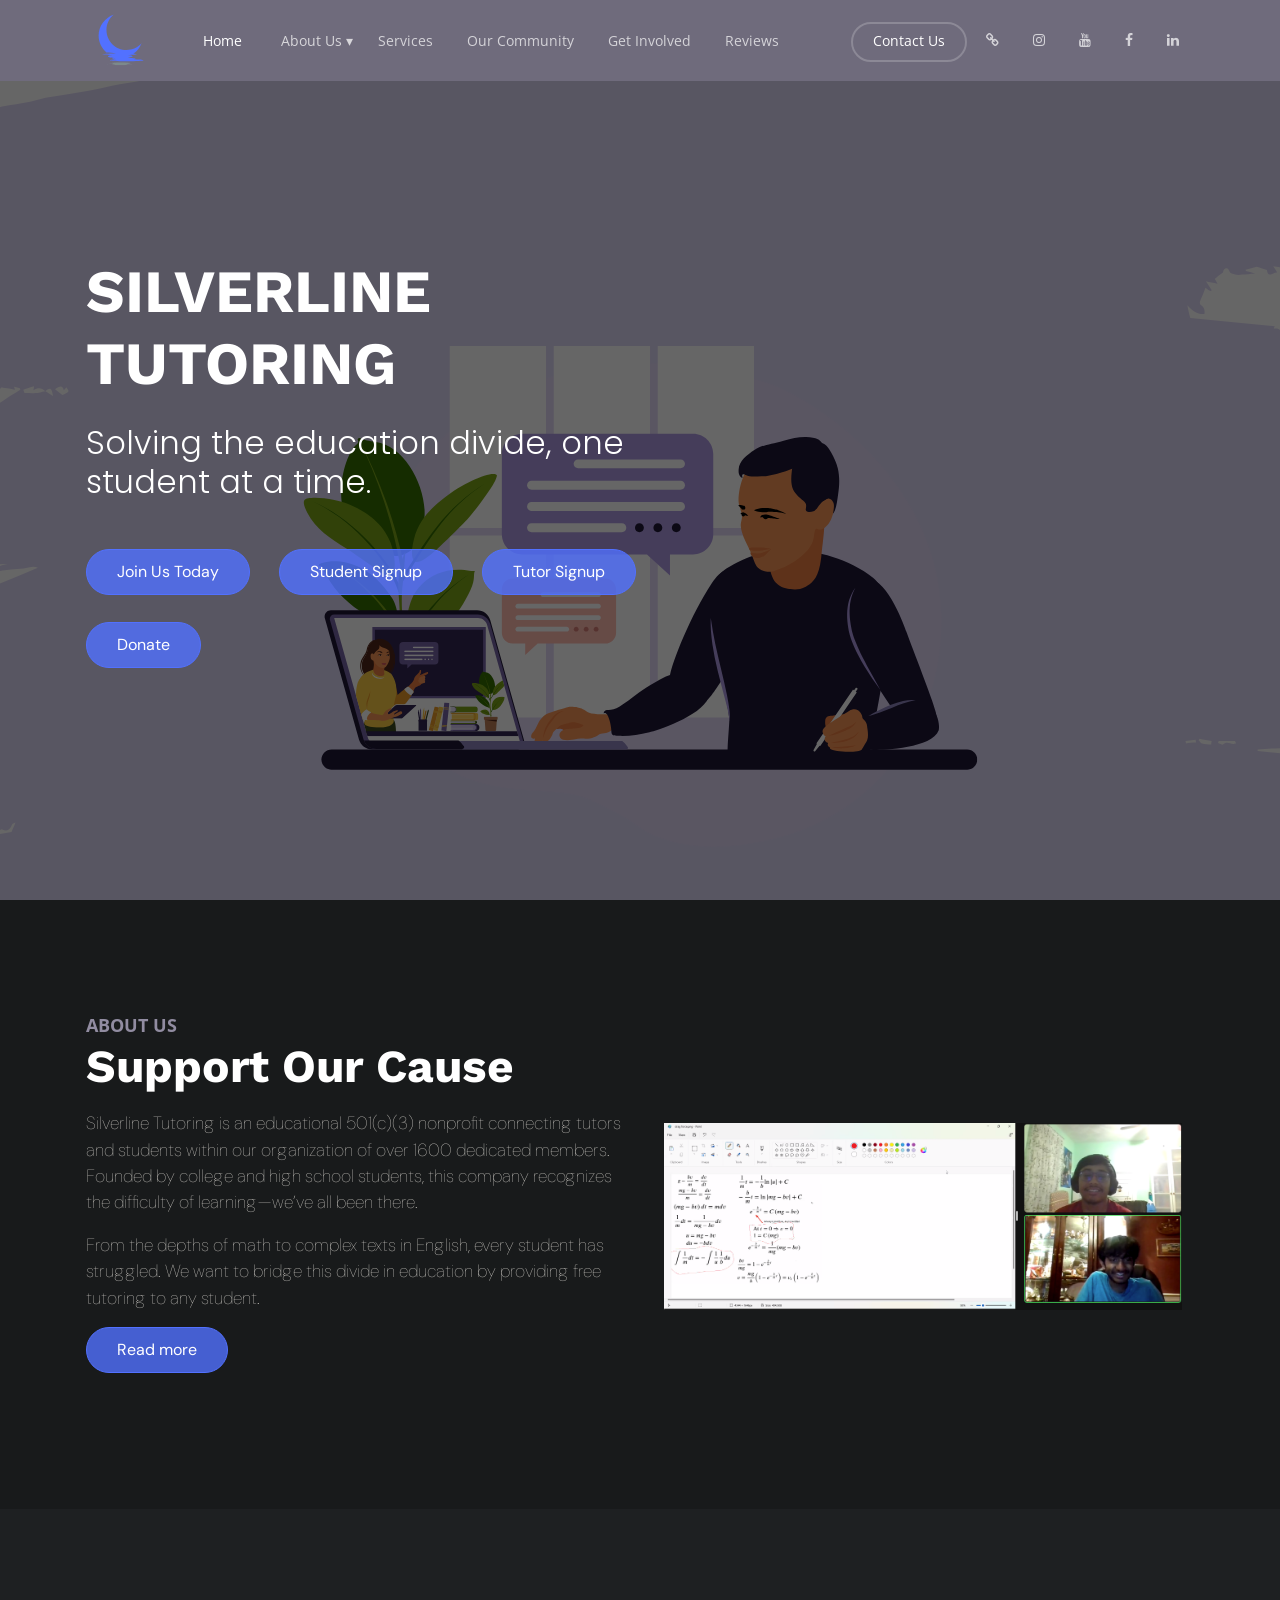
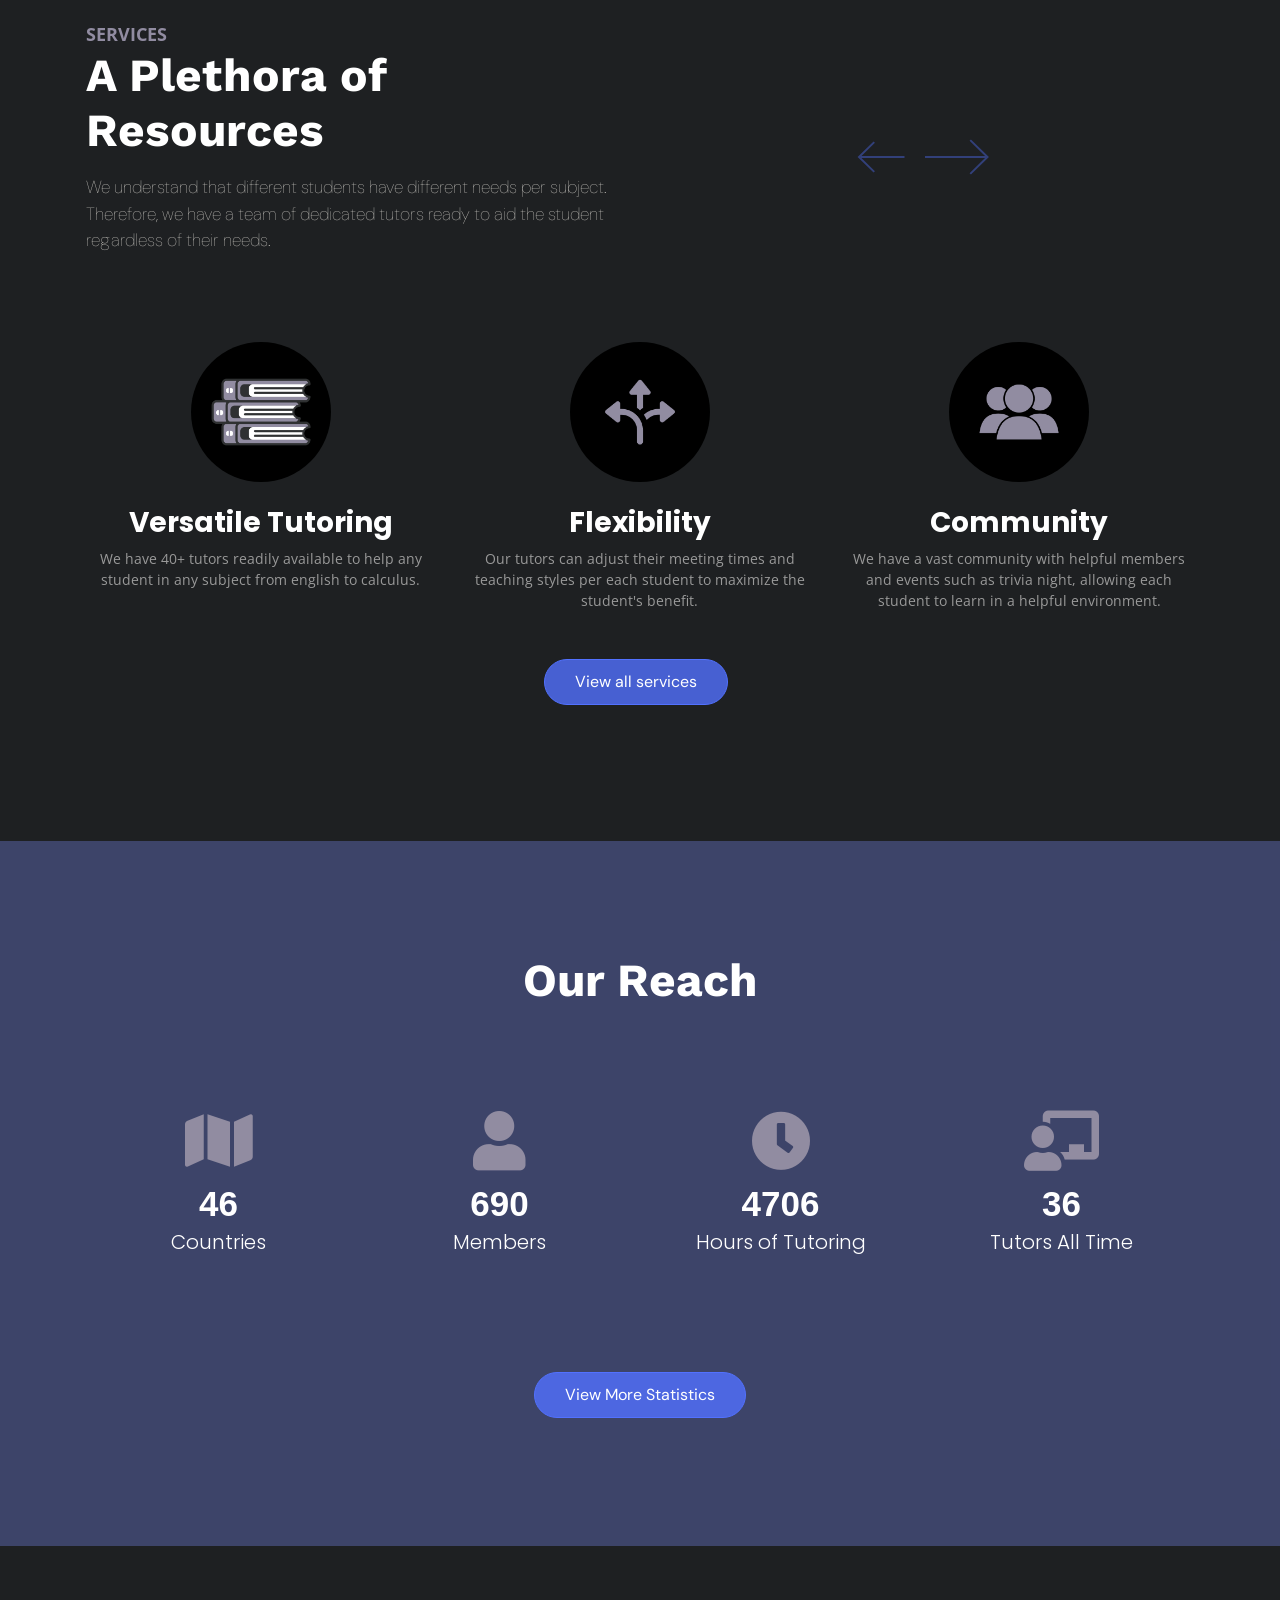
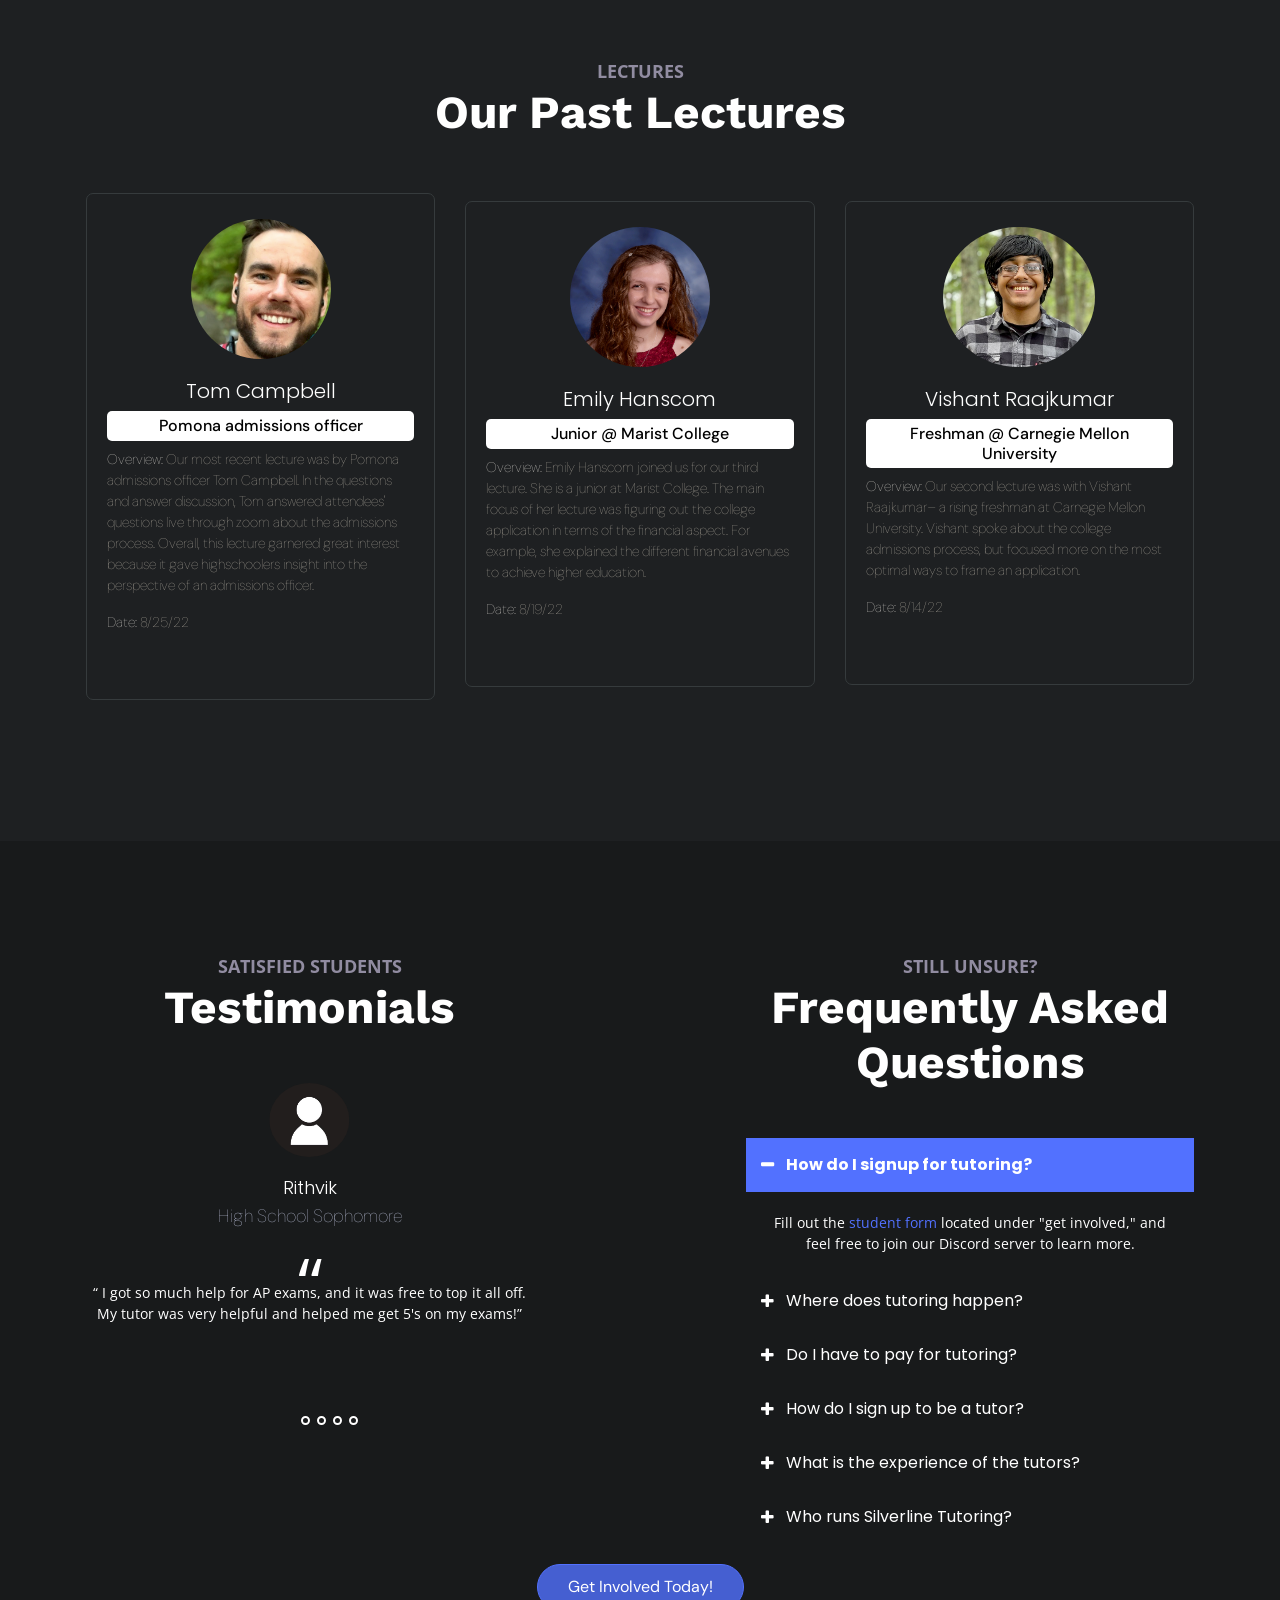
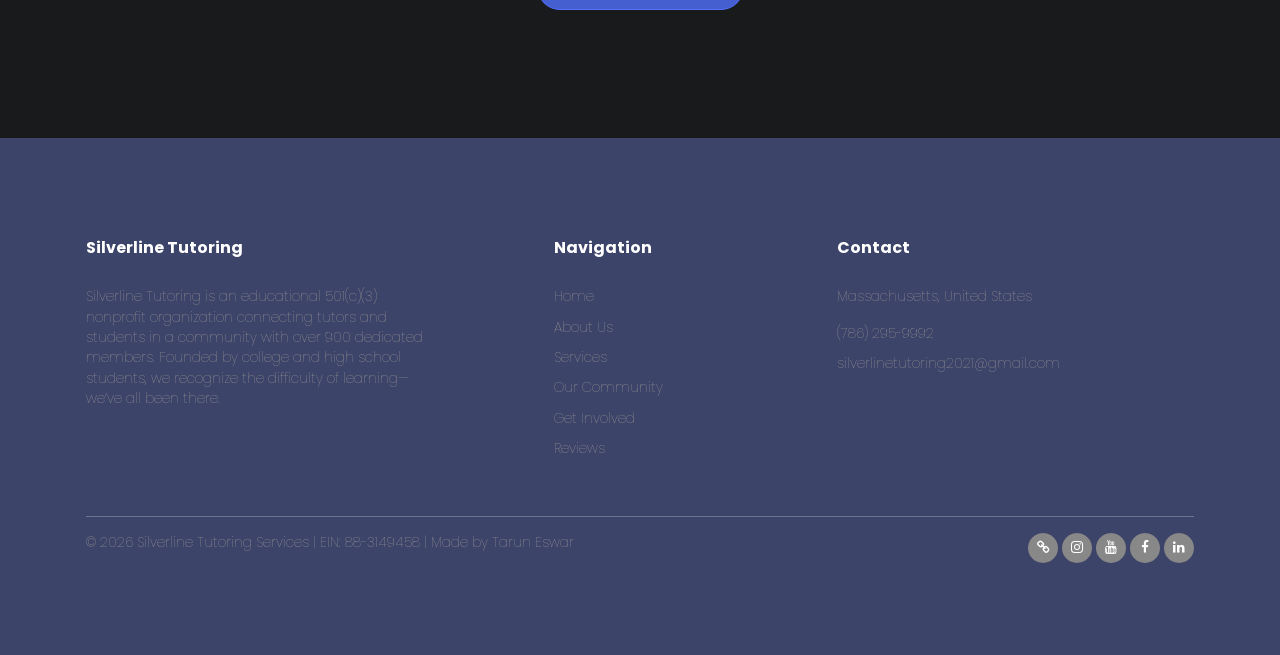
==== index.html @ 47089aac "neesh" ====
<!doctype html>
<html lang="en">

<head>
	<!-- SEO -->
	<title>A one-stop community for all student resources — Silverline Tutoring</title>
	<meta charset="UTF-8">
	<meta name="viewport" content="width=device-width, initial-scale=1">
	<meta name="description"
		content="Silverline Tutoring is an educational 501(c)(3) nonprofit connecting tutors and students within our organization of over 1600 dedicated members. Founded by college and high school students, this organization recognizes the difficulty of learning—we’ve all been there—and we’re here to help." />
	<meta name="robots" content="follow, index, max-snippet:-1, max-video-preview:-1, max-image-preview:large" />
	<meta http-equiv="content-language" content=”en-us”>
	<meta name="keywords" content="silverline tutoring, dedicated tutors, silverline services course, silverline worldwide, education connections, free, nonprofit, boston, helpful, math, SAT, ACT, silverline server, achieving potential scholarship, quality, resources, lecture, college admission, college board, college application, college, 1 on 1 tutoring, tutors, econmics, essay">

	<link rel="preconnect" href="https://fonts.gstatic.com">
	<link rel="preconnect" href="https://fonts.googleapis.com">
	<link rel="preconnect" href="https://fonts.gstatic.com" crossorigin>
	<link rel="preconnect" href="https://fonts.googleapis.com">
	<link rel="preconnect" href="https://fonts.googleapis.com">
	<link rel="preconnect" href="https://fonts.gstatic.com" crossorigin>
	<link
		href="https://fonts.googleapis.com/css2?family=Alfa+Slab+One&family=DM+Sans:wght@500&family=Hammersmith+One&family=Open+Sans:wght@400;800&family=Poppins:wght@500&family=Raleway:wght@900&family=Roboto:wght@900&family=Work+Sans:wght@700&display=swap"
		rel="stylesheet">
	<link rel="stylesheet" href="fonts/icomoon/style.css">
	<link rel="stylesheet" href="fonts/flaticon/font/flaticon.css">
	<link rel="stylesheet" href="css/tiny-slider.css">
	<link rel="stylesheet" href="css/flaticon.css">
	<link rel="stylesheet" href="css/aos.css">
	<link rel="stylesheet" href="css/flatpickr.min.css">
	<link rel="stylesheet" href="css/glightbox.min.css">
	<link rel="stylesheet" href="css/style.css">
	<link rel="stylesheet" href="css/fontawesome/css/all.min.css">
	<link rel="stylesheet" href="css/fontawesome/webfonts/.">
	<link rel="icon" type="image/x-icon" href="images/icon.svg">
</head>

<body>
	<div class="site-mobile-menu site-navbar-target">
		<div class="site-mobile-menu-header">
			<div class="site-mobile-menu-close">
				<span class="icofont-close js-menu-toggle"></span>
			</div>
		</div>
		<div class="site-mobile-menu-body"></div>
	</div>
	<nav class="site-nav">
		<div class="container nav1">
			<img style="max-height: 70px; margin-top: -15px;" alt="silverline logo" class="float-start"
				src="images/logo4.svg">
			<img style="max-height: 70px; margin-top: -15px;" alt="silverline logo" class="float-start1 hide"
				src="images/logo1.svg">
			<div class="site-navigation">
				<ul class="js-clone-nav d-none d-lg-inline-block text-start site-menu float-start">
					<li class="active"><a href="index.html">Home</a></li>
					<li class="has-children non">
						<button href="about.html" style="background: none;
						color: #D7D6DA;
						border: none;
						padding-left: 20px;
						font: inherit;
						cursor: pointer;
						outline: inherit;">About Us ▾</button>
						<ul class="dropdown">
							<li><a href="about.html">About</a></li>
							<li><a href="method.html">Method</a></li>
							<li><a href="team.html">Team</a></li>
							<li><a href="partners.html">Partners</a></li>
						</ul>
					</li>
					<li class="non"><a href="services.html">Services</a></li>
					<li class="non"><a href="community.html">Our Community</a></li>
					<li class="non"><a href="get-involved.html">Get Involved</a></li>
					<li class="non"><a href="reviews.html">Reviews</a></li>

				</ul>


				<ul class="js-clone-nav d-none d-lg-inline-block text-end site-menu float-end">
					<li class="cta-button"><a href="mailto:silverlinetutoring2021@gmail.com">Contact Us</a></li>
					<li class="social-top">

						<a href="https://discord.gg/kD8aMaX2gP" target="_0"><span class="icon-link"></span></a>

						<a href="https://www.instagram.com/silverlinetutoringinc/?igshid=YmMyMTA2M2Y%3D" target="_0"><span
								class="icon-instagram"></span></a>
						<a href="https://www.youtube.com/channel/UCc-c1_wUoQPavLeKE5I2_aA" target="_0"><span
								class="icon-youtube"></span></a>
						<a href="https://m.facebook.com/people/Silverline-Tutoring/100078405522496/" target="_0"><span
								class="icon-facebook"></span></a>
						<a href="https://www.linkedin.com/company/silverline-tutoring-services/" target="_0"><span
								class="icon-linkedin"></span></a>
					</li>

				</ul>
				<a href="#"
					class="burger ms-auto float-end site-menu-toggle js-menu-toggle d-inline-block d-lg-none light"
					data-toggle="collapse" data-target="#main-navbar">
					<span></span>
				</a>
			</div>

		</div>
	</nav>
	<div class="hero hero1 overlay" style="background-image: url('images/Home/hero_1.svg');">
		<div class="container">
			<div class="row align-items-center">
				<div class="col-lg-7 pt-7">
					<h1 class="heading mb-4" style="font-family: 'Work Sans', sans-serif;" data-aos="fade-up">SILVERLINE
						TUTORING</h1>
					<h2 class="mb-5" data-aos="fade-up">Solving the education divide, one student at a time.</h>
						<div>
							<p class="my-5" data-aos="fade-up" data-aos-delay="300"><a
									href="https://discord.gg/kD8aMaX2gP" target="_blank" class="btn btn-primary">Join Us
									Today</a></p>

							<p class="my-4" data-aos="fade-up" data-aos-delay="300"><a href="/get-involved.html"
									target="_blank" class="btn btn-primary">Student
									Signup</a></p>
							<p class="my-4" data-aos="fade-up" data-aos-delay="300"><a href="/get-involved.html"
									target="_blank" class="btn btn-primary">Tutor
									Signup</a></p>
							<p class="my-4" data-aos="fade-up" data-aos-delay="300"><a
									href="https://silverlinetutoringinc.betterworld.org/donate" target="_blank"
									class="btn btn-primary">Donate</a></p>
						</div>
				</div>
			</div>
		</div>
	</div>
	<div class="section section-2">
		<div class="container">
			<div class="row align-items-center">
				<div class="col-lg-6">
					<span class="subheading" data-aos="fade-up">About Us</span>
					<h2 class="heading mb-3" data-aos="fade-up" data-aos-delay="100">Support Our Cause</h2>

					<p data-aos="fade-up" data-aos-delay="200">Silverline Tutoring is an educational 501(c)(3) nonprofit
						connecting tutors and students within our organization of over 1600 dedicated members. Founded
						by college and high school students, this company recognizes the difficulty of learning—we’ve
						all been there.
					</p>
					<p data-aos="fade-up" data-aos-delay="200">From the depths of math to complex texts in English,
						every student has struggled. We want
						to bridge this divide in education by providing free tutoring to any student.</p>
					<p class="my-6" data-aos="fade-up" data-aos-delay="300"><a href="about.html"
							class="btn btn-primary">Read
							more</a></p>
				</div>
				<div class="col-lg-6 pt-4 px-4">
					<div class="row">
						<div class="col-12 col-lg-12" data-aos="fade-up" data-aos-delay="400">
							<img src="images/Home/about_1.png"
								alt="a tutoring session between a college student from Carnegie Mellon Univeristy and a highschooler"
								class="gen-img" style="">
						</div>
					</div>
				</div>
			</div>
		</div>
	</div>
	<div class="section section-3" style="background: #1E2022;">
		<div class="container">
			<div class="row align-items-center justify-content-between  mb-5">
				<div class="col-lg-6" data-aos="fade-up">
					<span class="subheading">Services</span>
					<h2 class="heading mb-3">A Plethora of Resources</h2>
					<p>We understand that different students have different needs per subject. Therefore, we have a team
						of dedicated tutors ready to aid the student regardless of their needs.</p>
				</div>
				<div class="col-lg-5 text-md-end" data-aos="fade-up" data-aos-delay="100">
					<div id="destination-controls" class="text-center pt-4">
						<span class="prev me-3" data-controls="prev">
							<svg width="48" height="32" viewBox="0 0 48 32" fill="none"
								xmlns="http://www.w3.org/2000/svg">
								<path d="M47.5 16L3.5 16" stroke="#5271FF" stroke-width="2" />
								<path d="M17.25 1.11246L2 16L17.25 30.8875" stroke="#5271FF" stroke-width="2" />
							</svg>
						</span>
						<span class="next" data-controls="next">
							<svg width="64" height="36" viewBox="0 0 64 36" fill="none"
								xmlns="http://www.w3.org/2000/svg">
								<line x1="-8.74228e-08" y1="18" x2="61" y2="18" stroke="#5271FF" stroke-width="2" />
								<path d="M45.25 34.8875L62.5 18L45.25 1.1125" stroke="#5271FF" stroke-width="2" />
							</svg>

						</span>
					</div>
				</div>
			</div>
			<div class="row text-center">
				<div class="col-lg-12" data-aos="fade-up" data-aos-delay="200">
					<div class="destination-slider-wrap">
						<div class="destination-slider">
							<div class="destination">
								<div class="thumb">
									<img src="images/Home/eng.png" alt="icon for Versatile" class="img-fluid">
								</div>
								<div class="mt-4">
									<h3>Versatile Tutoring</h3>
									<span class="meta">We have 40+ tutors readily available to help any student in any
										subject from english to calculus.</span>
								</div>

							</div>
							<div class="destination">
								<div class="thumb">
									<img src="images/Home/flexibile.png" alt="icon for flexibile tutoring"
										class="img-fluid">
								</div>
								<div class="mt-4">
									<h3>Flexibility</h3>
									<span class="meta">Our tutors can adjust their meeting times and teaching styles per
										each student to maximize the student's benefit.</span>
								</div>
							</div>
							<div class="destination">
								<div class="thumb">
									<img src="images/Home/community.png" alt="icon for community" class="img-fluid">
								</div>
								<div class="mt-4">
									<h3>Community</h3>
									<span class="meta">We have a vast community with helpful members and events such as
										trivia night, allowing each student to learn in a helpful environment.</span>
								</div>
							</div>
							<div class="destination">
								<div class="thumb">
									<img src="images/Home/quality.png" alt="icon for lessons" class="img-fluid">
								</div>
								<div class="mt-4">
									<h3>Quality Lessons</h3>
									<span class="meta">Each tutor is carefully interviewed or certified prior to
										teaching, allowing for quality lesson plans for students.</span>
								</div>
							</div>
						</div>
					</div>
				</div>
				<br><br>
				<p class="my-5" data-aos="fade-up" data-aos-delay="300"><a href="services.html"
						class="btn btn-primary text-lg-center">View all services</a></p>
			</div>
		</div>
	</div>






	<div id="statistic" class="section bg-light text-lg-center loc">
		<div class="container">
			<div class="row">
			
				<h2 class="heading mb-5 text-center">Our Reach</h2>
				<div class="container col-6">
					<div class="row text-center">
						<div class="col-lg-33 stats pb-5">
							<i class="fa fa-map" aria-hidden="true"></i>
							<div class="counting" data-count="66">0</div>
							<h5>Countries</h5>
						</div>
						<div class="col-lg-33 stats pb-5">
							<i class="fa fa-user" aria-hidden="true"></i>
							<div class="counting" data-count="990">0</div>
							<h5>Members</h5>
						</div>
						<div class="col-lg-33 stats pb-5">
							<i class="fa fa-clock" aria-hidden="true"></i>
							<div class="counting" data-count="6752">0</div>
							<h5>Hours of Tutoring</h5>
						</div>
						<div class="col-lg-33 stats pb-5">
							<i class="fa fa-chalkboard-teacher" aria-hidden="true"></i>
							<div class="counting" data-count="52">0</div>
							<h5>Tutors All Time</h5>
						</div>
					</div>
				</div>
		
			</div>
			<br><br>
			<p class="text-center" data-aos="fade-up" data-aos-delay="300" style="padding-top: 20px;"><a
					href="community.html#target" class="btn btn-primary text-lg-center">View More Statistics</a></p>
		</div>
	</div>

	<div class="section section-3" style="background: #1E2022;">
		<div class="container">
			<div class="row align-items-center justify-content-between">
				<div class="col-lg-12 text-center mb-0" data-aos="fade-up">
					<span class="subheading">Lectures</span>
					<h2 class="heading mb-3">Our Past Lectures</h2>

				</div>
				<div class="col-lg-12 text-md-end" data-aos="fade-up" data-aos-delay="100">
					<div id="destination-controls1">
						<span class="prev me-3" data-controls="prev">

						</span>
						<span class="next" data-controls="next">


						</span>
					</div>
				</div>
			</div>
			<div class="row text-center">
				<div class="col-lg-12" data-aos="fade-up" data-aos-delay="200">
					<div class="destination-slider-wrap">
						<div class="destination-slider1">
							<div class="destination">
								<div class="mt-3">
									<div class=" media-entry media-entry-original">
										<a href="" target="0" style="background: none;" class="text-center">
											<img src="images/Home/lectures/tom.png" alt="shivam shah" class="img-fluid">
										</a>
										<div class="bg-white m-body">
											<h5 style="text-align: center;">Tom Campbell</h5>
											<h6
												style="padding: 5px; border-radius: 5px; background: #ffffff; color: black; text-align: center;">
												Pomona admissions officer</h6>

											<div style="text-align: start;">
												<p>Overview: <span style="color: #AFA99E;">Our most recent lecture was
														by Pomona admissions officer Tom Campbell. In the questions and
														answer discussion, Tom answered attendees' questions live
														through zoom about the admissions process. Overall, this lecture
														garnered great interest because it gave highschoolers insight
														into the perspective of an admissions officer.
													</span></p>

												<p>Date: <span style="color: #AFA99E;">8/25/22
													</span></p>
											</div>
										</div>
									</div>
								</div>

							</div>
							<div class="destination">

								<div class="mt-4">

									<div class=" media-entry media-entry-original">
										<a href="" target="0" style="background: none;" class="text-center">
											<img src="images/Home/lectures/emily.png" alt="shivam shah"
												class="img-fluid">
										</a>
										<div class="bg-white m-body">
											<h5 style="text-align: center;">Emily Hanscom</h5>
											<h6
												style="padding: 5px; border-radius: 5px; background: #ffffff; color: black; text-align: center;">
												Junior @ Marist College</h6>

											<div style="text-align: start;">
												<p>Overview: <span style="color: #AFA99E;">Emily Hanscom joined us for
														our third lecture. She is a junior at Marist College. The main
														focus of her lecture was figuring out the college application in
														terms of the financial aspect. For example, she explained the
														different financial avenues to achieve higher education.
													</span></p>

												<p>Date: <span style="color: #AFA99E;">8/19/22
													</span></p>
											</div>

										</div>
									</div>

								</div>
							</div>
							<div class="destination">
								<div class="mt-4">
									<div class=" media-entry media-entry-original">
										<a href="" target="0" style="background: none;" class="text-center">
											<img src="images/Home/lectures/vishant.png" alt="shivam shah"
												class="img-fluid">
										</a>
										<div class="bg-white m-body">
											<h5 style="text-align: center;">Vishant Raajkumar</h5>
											<h6
												style="padding: 5px; border-radius: 5px; background: #ffffff; color: black; text-align: center;">
												Freshman @ Carnegie Mellon University</h6>

											<div style="text-align: start;">
												<p>Overview: <span style="color: #AFA99E;">Our second lecture was with
														Vishant Raajkumar– a rising freshman at Carnegie Mellon
														University. Vishant spoke about the college admissions process,
														but focused more on the most optimal ways to frame an
														application.
													</span></p>

												<p>Date: <span style="color: #AFA99E;">8/14/22
													</span></p>
											</div>

										</div>
									</div>
								</div>
							</div>
							<div class="destination">

								<div class="mt-4">
									<div class=" media-entry media-entry-original">
										<a href="" target="0" style="background: none;" class="text-center">
											<img src="images/Home/lectures/shivani.png" alt="shivam shah"
												class="img-fluid">
										</a>
										<div class="bg-white m-body">
											<h5 style="text-align: center;">Shivanni Satish</h5>
											<h6
												style="padding: 5px; border-radius: 5px; background: #ffffff; color: black; text-align: center;">
												University of Texas @ Dallas Freshman</h6><br>
											<div style="text-align: start;">
												<p>Overview: <span style="color: #AFA99E;">Our first lecture was with
														University of Dallas freshman Shivanni Satish. During this
														lecture she spoke about tips for the Common Application and her
														own experience with it. This lecture received a fair amount of
														attention from Silverline students because it thoroughly
														explained how to be successful during the college process.
													</span></p>

												<p>Date: <span style="color: #AFA99E;">8/13/22
													</span></p>
											</div>

										</div>
									</div>
								</div>
							</div>

						</div>
					</div>

				</div>

			</div>
		</div>
	</div>




	<div class="section">
		<div class="container">
			<div class="row">
				<div class="col-lg-5 pb-7 me-auto text-center testimonial-wrap" data-aos="fade-up" data-aos-delay="0">
					<span class="subheading">Satisfied Students</span>
					<h2 class="heading mb-5">Testimonials</h2>
					<div class="col-lg-5 text-md-end" data-aos="fade-up" data-aos-delay="100">

					</div>
					<div class="wide-slider-testimonial-wrap align-items-center">
						<div class="wide-slider-testimonial">
							<div class="item">
								<blockquote class="block-testimonial">
									<div class="author">
										<img src="images/anonymous.jpg" alt="testimonial from Rithvik">
										<h3 style="color: #ffff;">Rithvik</h3>
										<p style="color: #b6bbd2;" class="mb-5">High School Sophomore</p>
									</div>
									<p>
									<div class="quote">&ldquo;</div>
									&ldquo; I got so much help for AP exams, and it was free to top it all off. My tutor
									was very helpful and helped me get 5's on my exams!&rdquo;</p>
								</blockquote>
							</div>

							<div class="item">
								<blockquote class="block-testimonial">
									<div class="author">
										<img src="images/anonymous.jpg" alt="testimonial from Shanti">
										<h3 style="color: #ffff;">Shanti</h3>
										<p style="color: #b6bbd2;" class="mb-5">A Parent</p>
									</div>
									<p>
									<div class="quote">&ldquo;</div>
									&ldquo;This service is so great, my child was struggling and lack confidence in math
									in general. Her tutor was great, and helped her through many problems and was
									patient with her. I would recommend Silverline Tutoring to any parent I meet&rdquo;
									</p>

								</blockquote>
							</div>

							<div class="item">
								<blockquote class="block-testimonial">
									<div class="author">
										<img src="images/anonymous.jpg" alt="testimonial from Li">
										<h3 style="color: #ffff;">Li Jian</h3>
										<p style="color: #b6bbd2;" class="mb-5">8th Grader</p>
									</div>
									<p>
									<div class="quote">&ldquo;</div>
									&ldquo;Silverline Tutoring is great! I really liked the instant help feature on
									discord. I was able to get help with any questions I had instantly.&rdquo;</p>
								</blockquote>
							</div>

							<div class="item">
								<blockquote class="block-testimonial">
									<div class="author">
										<img src="images/anonymous.jpg" alt="testimonial from Rithin">
										<h3 style="color: #ffff;">Rithin</h3>
										<p style="color: #b6bbd2;" class="mb-5">High School Junior</p>
									</div>
									<p>
									<div class="quote">&ldquo;</div>
									&ldquo;I was looking to get help in chess because there wasn't many opportunities
									for me to learn where I lived. My tutor helped me a lot. He taught me many different
									strategies from opening to endgames. He always made time to tutor me and did so with
									a passion.&rdquo;</p>
								</blockquote>
							</div>
						</div>
					</div>
				</div>
				<div class="col-lg-5 mt-6 mt-lg-0 text-center" data-aos="fade-up" data-aos-delay="100">
					<span class="subheading">Still Unsure?</span>
					<h2 class="heading mb-5">Frequently Asked <br> Questions</h2>
					<div class="custom-accordion" id="accordion_1">
						<div class="accordion-item">
							<h2 class="mb-0">
								<button class="btn btn-link" type="button" data-bs-toggle="collapse"
									data-bs-target="#collapseOne" aria-expanded="true" aria-controls="collapseOne">How
									do I signup for tutoring?</button>
							</h2>

							<div id="collapseOne" class="collapse show" aria-labelledby="headingOne"
								data-bs-parent="#accordion_1">
								<div class="accordion-body">
									Fill out the <a href="get-involved.html">student form</a> located under "get
									involved," and feel
									free to join our Discord server to learn
									more.
								</div>
							</div>
						</div> <!-- .accordion-item -->

						<div class="accordion-item">
							<h2 class="mb-0">
								<button class="btn btn-link collapsed" type="button" data-bs-toggle="collapse"
									data-bs-target="#collapseTwo" aria-expanded="false"
									aria-controls="collapseTwo">Where does tutoring happen?</button>
							</h2>
							<div id="collapseTwo" class="collapse" aria-labelledby="headingTwo"
								data-bs-parent="#accordion_1">
								<div class="accordion-body">
									Tutoring sessions take place online and can be conducted through zoom or other video
									conference platforms. If you are a member of our Discord server, the voice channel
									feature will often be used by our tutors.
								</div>
							</div>
						</div> <!-- .accordion-item -->
						<div class="accordion-item">
							<h2 class="mb-0">
								<button class="btn btn-link collapsed" type="button" data-bs-toggle="collapse"
									data-bs-target="#collapseThree" aria-expanded="false"
									aria-controls="collapseThree">Do I have to pay for tutoring?</button>
							</h2>
							<div id="collapseThree" class="collapse" aria-labelledby="headingThree"
								data-bs-parent="#accordion_1">
								<div class="accordion-body">
									No! Silverline is a nonprofit dedicated to ensuring that students recieve tutoring
									for free. Tutors earn volunteer hours in exchange for their help. However, students
									can earn from our program as we often host trivia nights with a
									cash prize thanks to our sponsors.
								</div>
							</div>

						</div> <!-- .accordion-item -->
						<div class="accordion-item">
							<h2 class="mb-0">
								<button class="btn btn-link collapsed" type="button" data-bs-toggle="collapse"
									data-bs-target="#collapseFour" aria-expanded="false"
									aria-controls="collapseFour">How do I sign up
									to be a tutor?</button>
							</h2>
							<div id="collapseFour" class="collapse" aria-labelledby="headingThree"
								data-bs-parent="#accordion_1">
								<div class="accordion-body">
									Fill out the <a href="get-involved.html">tutor form</a> located under "get
									involved," and we will reach out to you. Be prepared to answer questions during an
									interview as well as a short 5-10 minute lesson to demonstrate
									your skills in teaching. Afterwards, we will determine if you are suited to teach
									and the specific
									subjects.
								</div>
							</div>
						</div> <!-- .accordion-item -->
						<div class="accordion-item">
							<h2 class="mb-0">
								<button class="btn btn-link collapsed" type="button" data-bs-toggle="collapse"
									data-bs-target="#collapseFive" aria-expanded="false"
									aria-controls="collapseFive">What is the experience of the tutors?</button>
							</h2>

							<div id="collapseFive" class="collapse" aria-labelledby="headingThree"
								data-bs-parent="#accordion_1">
								<div class="accordion-body">
									Most of our tutors are high school senior or college students. However, some of our
									tutors are teachers or former teachers. Regardless of the tutor, we guaruntee that
									all of our tutors are qualified.
								</div>
							</div>

						</div> <!-- .accordion-item -->
						<div class="accordion-item">
							<h2 class="mb-0">
								<button class="btn btn-link collapsed" type="button" data-bs-toggle="collapse"
									data-bs-target="#collapseSix" aria-expanded="false" aria-controls="collapseFive">Who
									runs Silverline Tutoring?</button>
							</h2>
							<div id="collapseSix" class="collapse" aria-labelledby="headingThree"
								data-bs-parent="#accordion_1">
								<div class="accordion-body">
									Silverline tutoring is run by highschoolers and college students. Our full team can
									be found <a href="team.html">here</a>.
								</div>
							</div>
						</div>
					</div>
				</div>
			</div>
			<div class="text-center" style="margin-bottom: 0px;">
				<p class="" data-aos="fade-up" data-aos-delay="300" style="padding-top: 20px;"><a
						href="get-involved.html" class="btn btn-primary text-lg-center">Get Involved Today!</a></p>
			</div>
		</div>
	</div>

	<!-- Footer -->
	<div class="site-footer">
		<div class="container align-items-center">
			<div class="row align-self-lg-center">
				<div class="col-lg-3">
					<div class="widget">
						<h3>Silverline Tutoring</h3>
						<p>Silverline Tutoring is an educational 501(c)(3) nonprofit organization connecting tutors and
							students in a community with over 900 dedicated members. Founded by college and high school
							students, we recognize
							the difficulty of learning—we’ve all been there.</p>
					</div>
				</div>
				<div class="col-lg-1"></div>
				<div class="col-lg-2">
					<div class="widget">
						<h3>Navigation</h3>
						<ul class="list-unstyled float-left links">
							<li><a href="index.html">Home</a></li>
							<li><a href="about.html">About Us</a></li>
							<li><a href="services.html">Services</a></li>
							<li><a href="community.html">Our Community</a></li>
							<li><a href="get-involved.html">Get Involved</a></li>
							<li><a href="reviews.html">Reviews</a></li>
						</ul>
					</div>
				</div>
				<div class="col-lg-1"></div>
				<div class="col-lg-3">
					<div class="widget">
						<h3>Contact</h3>
						<address style="color: #AFA99E;">Massachusetts, United States</address>
						<ul class="list-unstyled links mb-4">
							<li><a href="tel://7862959992">‭(786) 295-9992</a></li>
							<li><a href="mailto:silverlinetutoring2021@gmail.com">silverlinetutoring2021@gmail.com</a>
							</li>
						</ul>
					</div>
				</div>

			</div>
			<hr>
			<div class="row">
				<div style="color:white" class="col-lg-6">
					<p class="copy">&copy;
						<script>document.write(new Date().getFullYear());</script> Silverline Tutoring Services | EIN:
						88-3149458 | </a> Made by <a href="https://github.com/Tarune28" target="_blank"
							rel="nofollow noopener">Tarun Eswar</a>
					</p>
				</div>
				<div class="col-lg-6 text-end">
					<ul class="list-unstyled social">
						<li><a href="https://discord.gg/kD8aMaX2gP"><span class="icon-link"></span></a></li>
						<li><a href="https://www.instagram.com/silverlinetutoringinc/?igshid=YmMyMTA2M2Y%3D"><span
									class="icon-instagram"></span></a></li>
						<li><a href="https://www.youtube.com/channel/UCc-c1_wUoQPavLeKE5I2_aA"><span
									class="icon-youtube"></span></a></li>
						<li><a href="https://m.facebook.com/people/Silverline-Tutoring/100078405522496/"><span
									class="icon-facebook"></span></a></li>
						<li><a href="https://www.linkedin.com/company/silverline-tutoring-services/"><span
									class="icon-linkedin"></span></a></li>
					</ul>
				</div>
			</div>
		</div>
	</div>


	<!-- Preloader -->
	<div id="overlayer"></div>
	<div class="loader">
		<div class="spinner-border text-primary" role="status">
			<span class="visually-hidden">Loading...</span>
		</div>
	</div>

	<!-- Javascript -->
	<script>
		const navbar = document.querySelector('.site-nav');
		const logo = document.querySelector('.float-start');
		const logo1 = document.querySelector('.float-start1');
		window.onscroll = () => {
			if (window.scrollY > 100) {
				navbar.classList.add('nav-active');
				logo.classList.add('hide')
				logo1.classList.remove('hide')
			} else {
				navbar.classList.remove('nav-active');
				logo.classList.remove('hide')
				logo1.classList.add('hide')
			}
		};
	</script>
	<script src="https://ajax.googleapis.com/ajax/libs/jquery/3.6.0/jquery.min.js"></script>
	<script src="js/count.js"></script>
	<script src="js/bootstrap.bundle.min.js"></script>
	<script src="js/tiny-slider.js"></script>
	<script src="js/aos.js"></script>
	<script src="js/navbar.js"></script>
	<script src="js/counter.js"></script>
	<script src="js/flatpickr.js"></script>
	<script src="js/glightbox.min.js"></script>
	<script src="js/custom.js"></script>
</body>

</html>
---- fonts/icomoon/style.css ----
@font-face {
  font-family: 'icomoon';
  src:  url('fonts/icomoon.eot?10si43');
  src:  url('fonts/icomoon.eot?10si43#iefix') format('embedded-opentype'),
    url('fonts/icomoon.ttf?10si43') format('truetype'),
    url('fonts/icomoon.woff?10si43') format('woff'),
    url('fonts/icomoon.svg?10si43#icomoon') format('svg');
  font-weight: normal;
  font-style: normal;
}

[class^="icon-"], [class*=" icon-"] {
  /* use !important to prevent issues with browser extensions that change fonts */
  font-family: 'icomoon' !important;
  speak: none;
  font-style: normal;
  font-weight: normal;
  font-variant: normal;
  text-transform: none;
  line-height: 1;

  /* Better Font Rendering =========== */
  -webkit-font-smoothing: antialiased;
  -moz-osx-font-smoothing: grayscale;
}

.icon-asterisk:before {
  content: "\f069";
}
.icon-plus:before {
  content: "\f067";
}
.icon-question:before {
  content: "\f128";
}
.icon-minus:before {
  content: "\f068";
}
.icon-glass:before {
  content: "\f000";
}
.icon-music:before {
  content: "\f001";
}
.icon-search:before {
  content: "\f002";
}
.icon-envelope-o:before {
  content: "\f003";
}
.icon-heart:before {
  content: "\f004";
}
.icon-star:before {
  content: "\f005";
}
.icon-star-o:before {
  content: "\f006";
}
.icon-user:before {
  content: "\f007";
}
.icon-film:before {
  content: "\f008";
}
.icon-th-large:before {
  content: "\f009";
}
.icon-th:before {
  content: "\f00a";
}
.icon-th-list:before {
  content: "\f00b";
}
.icon-check:before {
  content: "\f00c";
}
.icon-close:before {
  content: "\f00d";
}
.icon-remove:before {
  content: "\f00d";
}
.icon-times:before {
  content: "\f00d";
}
.icon-search-plus:before {
  content: "\f00e";
}
.icon-search-minus:before {
  content: "\f010";
}
.icon-power-off:before {
  content: "\f011";
}
.icon-signal:before {
  content: "\f012";
}
.icon-cog:before {
  content: "\f013";
}
.icon-gear:before {
  content: "\f013";
}
.icon-trash-o:before {
  content: "\f014";
}
.icon-home:before {
  content: "\f015";
}
.icon-file-o:before {
  content: "\f016";
}
.icon-clock-o:before {
  content: "\f017";
}
.icon-road:before {
  content: "\f018";
}
.icon-download:before {
  content: "\f019";
}
.icon-arrow-circle-o-down:before {
  content: "\f01a";
}
.icon-arrow-circle-o-up:before {
  content: "\f01b";
}
.icon-inbox:before {
  content: "\f01c";
}
.icon-play-circle-o:before {
  content: "\f01d";
}
.icon-repeat:before {
  content: "\f01e";
}
.icon-rotate-right:before {
  content: "\f01e";
}
.icon-refresh:before {
  content: "\f021";
}
.icon-list-alt:before {
  content: "\f022";
}
.icon-lock:before {
  content: "\f023";
}
.icon-flag:before {
  content: "\f024";
}
.icon-headphones:before {
  content: "\f025";
}
.icon-volume-off:before {
  content: "\f026";
}
.icon-volume-down:before {
  content: "\f027";
}
.icon-volume-up:before {
  content: "\f028";
}
.icon-qrcode:before {
  content: "\f029";
}
.icon-barcode:before {
  content: "\f02a";
}
.icon-tag:before {
  content: "\f02b";
}
.icon-tags:before {
  content: "\f02c";
}
.icon-book:before {
  content: "\f02d";
}
.icon-bookmark:before {
  content: "\f02e";
}
.icon-print:before {
  content: "\f02f";
}
.icon-camera:before {
  content: "\f030";
}
.icon-font:before {
  content: "\f031";
}
.icon-bold:before {
  content: "\f032";
}
.icon-italic:before {
  content: "\f033";
}
.icon-text-height:before {
  content: "\f034";
}
.icon-text-width:before {
  content: "\f035";
}
.icon-align-left:before {
  content: "\f036";
}
.icon-align-center:before {
  content: "\f037";
}
.icon-align-right:before {
  content: "\f038";
}
.icon-align-justify:before {
  content: "\f039";
}
.icon-list:before {
  content: "\f03a";
}
.icon-dedent:before {
  content: "\f03b";
}
.icon-outdent:before {
  content: "\f03b";
}
.icon-indent:before {
  content: "\f03c";
}
.icon-video-camera:before {
  content: "\f03d";
}
.icon-image:before {
  content: "\f03e";
}
.icon-photo:before {
  content: "\f03e";
}
.icon-picture-o:before {
  content: "\f03e";
}
.icon-pencil:before {
  content: "\f040";
}
.icon-map-marker:before {
  content: "\f041";
}
.icon-adjust:before {
  content: "\f042";
}
.icon-tint:before {
  content: "\f043";
}
.icon-edit:before {
  content: "\f044";
}
.icon-pencil-square-o:before {
  content: "\f044";
}
.icon-share-square-o:before {
  content: "\f045";
}
.icon-check-square-o:before {
  content: "\f046";
}
.icon-arrows:before {
  content: "\f047";
}
.icon-step-backward:before {
  content: "\f048";
}
.icon-fast-backward:before {
  content: "\f049";
}
.icon-backward:before {
  content: "\f04a";
}
.icon-play:before {
  content: "\f04b";
}
.icon-pause:before {
  content: "\f04c";
}
.icon-stop:before {
  content: "\f04d";
}
.icon-forward:before {
  content: "\f04e";
}
.icon-fast-forward:before {
  content: "\f050";
}
.icon-step-forward:before {
  content: "\f051";
}
.icon-eject:before {
  content: "\f052";
}
.icon-chevron-left:before {
  content: "\f053";
}
.icon-chevron-right:before {
  content: "\f054";
}
.icon-plus-circle:before {
  content: "\f055";
}
.icon-minus-circle:before {
  content: "\f056";
}
.icon-times-circle:before {
  content: "\f057";
}
.icon-check-circle:before {
  content: "\f058";
}
.icon-question-circle:before {
  content: "\f059";
}
.icon-info-circle:before {
  content: "\f05a";
}
.icon-crosshairs:before {
  content: "\f05b";
}
.icon-times-circle-o:before {
  content: "\f05c";
}
.icon-check-circle-o:before {
  content: "\f05d";
}
.icon-ban:before {
  content: "\f05e";
}
.icon-arrow-left:before {
  content: "\f060";
}
.icon-arrow-right:before {
  content: "\f061";
}
.icon-arrow-up:before {
  content: "\f062";
}
.icon-arrow-down:before {
  content: "\f063";
}
.icon-mail-forward:before {
  content: "\f064";
}
.icon-share:before {
  content: "\f064";
}
.icon-expand:before {
  content: "\f065";
}
.icon-compress:before {
  content: "\f066";
}
.icon-exclamation-circle:before {
  content: "\f06a";
}
.icon-gift:before {
  content: "\f06b";
}
.icon-leaf:before {
  content: "\f06c";
}
.icon-fire:before {
  content: "\f06d";
}
.icon-eye:before {
  content: "\f06e";
}
.icon-eye-slash:before {
  content: "\f070";
}
.icon-exclamation-triangle:before {
  content: "\f071";
}
.icon-warning:before {
  content: "\f071";
}
.icon-plane:before {
  content: "\f072";
}
.icon-calendar:before {
  content: "\f073";
}
.icon-random:before {
  content: "\f074";
}
.icon-comment:before {
  content: "\f075";
}
.icon-magnet:before {
  content: "\f076";
}
.icon-chevron-up:before {
  content: "\f077";
}
.icon-chevron-down:before {
  content: "\f078";
}
.icon-retweet:before {
  content: "\f079";
}
.icon-shopping-cart:before {
  content: "\f07a";
}
.icon-folder:before {
  content: "\f07b";
}
.icon-folder-open:before {
  content: "\f07c";
}
.icon-arrows-v:before {
  content: "\f07d";
}
.icon-arrows-h:before {
  content: "\f07e";
}
.icon-bar-chart:before {
  content: "\f080";
}
.icon-bar-chart-o:before {
  content: "\f080";
}
.icon-twitter-square:before {
  content: "\f081";
}
.icon-facebook-square:before {
  content: "\f082";
}
.icon-camera-retro:before {
  content: "\f083";
}
.icon-key:before {
  content: "\f084";
}
.icon-cogs:before {
  content: "\f085";
}
.icon-gears:before {
  content: "\f085";
}
.icon-comments:before {
  content: "\f086";
}
.icon-thumbs-o-up:before {
  content: "\f087";
}
.icon-thumbs-o-down:before {
  content: "\f088";
}
.icon-star-half:before {
  content: "\f089";
}
.icon-heart-o:before {
  content: "\f08a";
}
.icon-sign-out:before {
  content: "\f08b";
}
.icon-linkedin-square:before {
  content: "\f08c";
}
.icon-thumb-tack:before {
  content: "\f08d";
}
.icon-external-link:before {
  content: "\f08e";
}
.icon-sign-in:before {
  content: "\f090";
}
.icon-trophy:before {
  content: "\f091";
}
.icon-github-square:before {
  content: "\f092";
}
.icon-upload:before {
  content: "\f093";
}
.icon-lemon-o:before {
  content: "\f094";
}
.icon-phone:before {
  content: "\f095";
}
.icon-square-o:before {
  content: "\f096";
}
.icon-bookmark-o:before {
  content: "\f097";
}
.icon-phone-square:before {
  content: "\f098";
}
.icon-twitter:before {
  content: "\f099";
}
.icon-facebook:before {
  content: "\f09a";
}
.icon-facebook-f:before {
  content: "\f09a";
}
.icon-github:before {
  content: "\f09b";
}
.icon-unlock:before {
  content: "\f09c";
}
.icon-credit-card:before {
  content: "\f09d";
}
.icon-feed:before {
  content: "\f09e";
}
.icon-rss:before {
  content: "\f09e";
}
.icon-hdd-o:before {
  content: "\f0a0";
}
.icon-bullhorn:before {
  content: "\f0a1";
}
.icon-bell-o:before {
  content: "\f0a2";
}
.icon-certificate:before {
  content: "\f0a3";
}
.icon-hand-o-right:before {
  content: "\f0a4";
}
.icon-hand-o-left:before {
  content: "\f0a5";
}
.icon-hand-o-up:before {
  content: "\f0a6";
}
.icon-hand-o-down:before {
  content: "\f0a7";
}
.icon-arrow-circle-left:before {
  content: "\f0a8";
}
.icon-arrow-circle-right:before {
  content: "\f0a9";
}
.icon-arrow-circle-up:before {
  content: "\f0aa";
}
.icon-arrow-circle-down:before {
  content: "\f0ab";
}
.icon-globe:before {
  content: "\f0ac";
}
.icon-wrench:before {
  content: "\f0ad";
}
.icon-tasks:before {
  content: "\f0ae";
}
.icon-filter:before {
  content: "\f0b0";
}
.icon-briefcase:before {
  content: "\f0b1";
}
.icon-arrows-alt:before {
  content: "\f0b2";
}
.icon-group:before {
  content: "\f0c0";
}
.icon-users:before {
  content: "\f0c0";
}
.icon-chain:before {
  content: "\f0c1";
}
.icon-link:before {
  content: "\f0c1";
}
.icon-cloud:before {
  content: "\f0c2";
}
.icon-flask:before {
  content: "\f0c3";
}
.icon-cut:before {
  content: "\f0c4";
}
.icon-scissors:before {
  content: "\f0c4";
}
.icon-copy:before {
  content: "\f0c5";
}
.icon-files-o:before {
  content: "\f0c5";
}
.icon-paperclip:before {
  content: "\f0c6";
}
.icon-floppy-o:before {
  content: "\f0c7";
}
.icon-save:before {
  content: "\f0c7";
}
.icon-square:before {
  content: "\f0c8";
}
.icon-bars:before {
  content: "\f0c9";
}
.icon-navicon:before {
  content: "\f0c9";
}
.icon-reorder:before {
  content: "\f0c9";
}
.icon-list-ul:before {
  content: "\f0ca";
}
.icon-list-ol:before {
  content: "\f0cb";
}
.icon-strikethrough:before {
  content: "\f0cc";
}
.icon-underline:before {
  content: "\f0cd";
}
.icon-table:before {
  content: "\f0ce";
}
.icon-magic:before {
  content: "\f0d0";
}
.icon-truck:before {
  content: "\f0d1";
}
.icon-pinterest:before {
  content: "\f0d2";
}
.icon-pinterest-square:before {
  content: "\f0d3";
}
.icon-google-plus-square:before {
  content: "\f0d4";
}
.icon-google-plus:before {
  content: "\f0d5";
}
.icon-money:before {
  content: "\f0d6";
}
.icon-caret-down:before {
  content: "\f0d7";
}
.icon-caret-up:before {
  content: "\f0d8";
}
.icon-caret-left:before {
  content: "\f0d9";
}
.icon-caret-right:before {
  content: "\f0da";
}
.icon-columns:before {
  content: "\f0db";
}
.icon-sort:before {
  content: "\f0dc";
}
.icon-unsorted:before {
  content: "\f0dc";
}
.icon-sort-desc:before {
  content: "\f0dd";
}
.icon-sort-down:before {
  content: "\f0dd";
}
.icon-sort-asc:before {
  content: "\f0de";
}
.icon-sort-up:before {
  content: "\f0de";
}
.icon-envelope:before {
  content: "\f0e0";
}
.icon-linkedin:before {
  content: "\f0e1";
}
.icon-rotate-left:before {
  content: "\f0e2";
}
.icon-undo:before {
  content: "\f0e2";
}
.icon-gavel:before {
  content: "\f0e3";
}
.icon-legal:before {
  content: "\f0e3";
}
.icon-dashboard:before {
  content: "\f0e4";
}
.icon-tachometer:before {
  content: "\f0e4";
}
.icon-comment-o:before {
  content: "\f0e5";
}
.icon-comments-o:before {
  content: "\f0e6";
}
.icon-bolt:before {
  content: "\f0e7";
}
.icon-flash:before {
  content: "\f0e7";
}
.icon-sitemap:before {
  content: "\f0e8";
}
.icon-umbrella:before {
  content: "\f0e9";
}
.icon-clipboard:before {
  content: "\f0ea";
}
.icon-paste:before {
  content: "\f0ea";
}
.icon-lightbulb-o:before {
  content: "\f0eb";
}
.icon-exchange:before {
  content: "\f0ec";
}
.icon-cloud-download:before {
  content: "\f0ed";
}
.icon-cloud-upload:before {
  content: "\f0ee";
}
.icon-user-md:before {
  content: "\f0f0";
}
.icon-stethoscope:before {
  content: "\f0f1";
}
.icon-suitcase:before {
  content: "\f0f2";
}
.icon-bell:before {
  content: "\f0f3";
}
.icon-coffee:before {
  content: "\f0f4";
}
.icon-cutlery:before {
  content: "\f0f5";
}
.icon-file-text-o:before {
  content: "\f0f6";
}
.icon-building-o:before {
  content: "\f0f7";
}
.icon-hospital-o:before {
  content: "\f0f8";
}
.icon-ambulance:before {
  content: "\f0f9";
}
.icon-medkit:before {
  content: "\f0fa";
}
.icon-fighter-jet:before {
  content: "\f0fb";
}
.icon-beer:before {
  content: "\f0fc";
}
.icon-h-square:before {
  content: "\f0fd";
}
.icon-plus-square:before {
  content: "\f0fe";
}
.icon-angle-double-left:before {
  content: "\f100";
}
.icon-angle-double-right:before {
  content: "\f101";
}
.icon-angle-double-up:before {
  content: "\f102";
}
.icon-angle-double-down:before {
  content: "\f103";
}
.icon-angle-left:before {
  content: "\f104";
}
.icon-angle-right:before {
  content: "\f105";
}
.icon-angle-up:before {
  content: "\f106";
}
.icon-angle-down:before {
  content: "\f107";
}
.icon-desktop:before {
  content: "\f108";
}
.icon-laptop:before {
  content: "\f109";
}
.icon-tablet:before {
  content: "\f10a";
}
.icon-mobile:before {
  content: "\f10b";
}
.icon-mobile-phone:before {
  content: "\f10b";
}
.icon-circle-o:before {
  content: "\f10c";
}
.icon-quote-left:before {
  content: "\f10d";
}
.icon-quote-right:before {
  content: "\f10e";
}
.icon-spinner:before {
  content: "\f110";
}
.icon-circle:before {
  content: "\f111";
}
.icon-mail-reply:before {
  content: "\f112";
}
.icon-reply:before {
  content: "\f112";
}
.icon-github-alt:before {
  content: "\f113";
}
.icon-folder-o:before {
  content: "\f114";
}
.icon-folder-open-o:before {
  content: "\f115";
}
.icon-smile-o:before {
  content: "\f118";
}
.icon-frown-o:before {
  content: "\f119";
}
.icon-meh-o:before {
  content: "\f11a";
}
.icon-gamepad:before {
  content: "\f11b";
}
.icon-keyboard-o:before {
  content: "\f11c";
}
.icon-flag-o:before {
  content: "\f11d";
}
.icon-flag-checkered:before {
  content: "\f11e";
}
.icon-terminal:before {
  content: "\f120";
}
.icon-code:before {
  content: "\f121";
}
.icon-mail-reply-all:before {
  content: "\f122";
}
.icon-reply-all:before {
  content: "\f122";
}
.icon-star-half-empty:before {
  content: "\f123";
}
.icon-star-half-full:before {
  content: "\f123";
}
.icon-star-half-o:before {
  content: "\f123";
}
.icon-location-arrow:before {
  content: "\f124";
}
.icon-crop:before {
  content: "\f125";
}
.icon-code-fork:before {
  content: "\f126";
}
.icon-chain-broken:before {
  content: "\f127";
}
.icon-unlink:before {
  content: "\f127";
}
.icon-info:before {
  content: "\f129";
}
.icon-exclamation:before {
  content: "\f12a";
}
.icon-superscript:before {
  content: "\f12b";
}
.icon-subscript:before {
  content: "\f12c";
}
.icon-eraser:before {
  content: "\f12d";
}
.icon-puzzle-piece:before {
  content: "\f12e";
}
.icon-microphone:before {
  content: "\f130";
}
.icon-microphone-slash:before {
  content: "\f131";
}
.icon-shield:before {
  content: "\f132";
}
.icon-calendar-o:before {
  content: "\f133";
}
.icon-fire-extinguisher:before {
  content: "\f134";
}
.icon-rocket:before {
  content: "\f135";
}
.icon-maxcdn:before {
  content: "\f136";
}
.icon-chevron-circle-left:before {
  content: "\f137";
}
.icon-chevron-circle-right:before {
  content: "\f138";
}
.icon-chevron-circle-up:before {
  content: "\f139";
}
.icon-chevron-circle-down:before {
  content: "\f13a";
}
.icon-html5:before {
  content: "\f13b";
}
.icon-css3:before {
  content: "\f13c";
}
.icon-anchor:before {
  content: "\f13d";
}
.icon-unlock-alt:before {
  content: "\f13e";
}
.icon-bullseye:before {
  content: "\f140";
}
.icon-ellipsis-h:before {
  content: "\f141";
}
.icon-ellipsis-v:before {
  content: "\f142";
}
.icon-rss-square:before {
  content: "\f143";
}
.icon-play-circle:before {
  content: "\f144";
}
.icon-ticket:before {
  content: "\f145";
}
.icon-minus-square:before {
  content: "\f146";
}
.icon-minus-square-o:before {
  content: "\f147";
}
.icon-level-up:before {
  content: "\f148";
}
.icon-level-down:before {
  content: "\f149";
}
.icon-check-square:before {
  content: "\f14a";
}
.icon-pencil-square:before {
  content: "\f14b";
}
.icon-external-link-square:before {
  content: "\f14c";
}
.icon-share-square:before {
  content: "\f14d";
}
.icon-compass:before {
  content: "\f14e";
}
.icon-caret-square-o-down:before {
  content: "\f150";
}
.icon-toggle-down:before {
  content: "\f150";
}
.icon-caret-square-o-up:before {
  content: "\f151";
}
.icon-toggle-up:before {
  content: "\f151";
}
.icon-caret-square-o-right:before {
  content: "\f152";
}
.icon-toggle-right:before {
  content: "\f152";
}
.icon-eur:before {
  content: "\f153";
}
.icon-euro:before {
  content: "\f153";
}
.icon-gbp:before {
  content: "\f154";
}
.icon-dollar:before {
  content: "\f155";
}
.icon-usd:before {
  content: "\f155";
}
.icon-inr:before {
  content: "\f156";
}
.icon-rupee:before {
  content: "\f156";
}
.icon-cny:before {
  content: "\f157";
}
.icon-jpy:before {
  content: "\f157";
}
.icon-rmb:before {
  content: "\f157";
}
.icon-yen:before {
  content: "\f157";
}
.icon-rouble:before {
  content: "\f158";
}
.icon-rub:before {
  content: "\f158";
}
.icon-ruble:before {
  content: "\f158";
}
.icon-krw:before {
  content: "\f159";
}
.icon-won:before {
  content: "\f159";
}
.icon-bitcoin:before {
  content: "\f15a";
}
.icon-btc:before {
  content: "\f15a";
}
.icon-file:before {
  content: "\f15b";
}
.icon-file-text:before {
  content: "\f15c";
}
.icon-sort-alpha-asc:before {
  content: "\f15d";
}
.icon-sort-alpha-desc:before {
  content: "\f15e";
}
.icon-sort-amount-asc:before {
  content: "\f160";
}
.icon-sort-amount-desc:before {
  content: "\f161";
}
.icon-sort-numeric-asc:before {
  content: "\f162";
}
.icon-sort-numeric-desc:before {
  content: "\f163";
}
.icon-thumbs-up:before {
  content: "\f164";
}
.icon-thumbs-down:before {
  content: "\f165";
}
.icon-youtube-square:before {
  content: "\f166";
}
.icon-youtube:before {
  content: "\f167";
}
.icon-xing:before {
  content: "\f168";
}
.icon-xing-square:before {
  content: "\f169";
}
.icon-youtube-play:before {
  content: "\f16a";
}
.icon-dropbox:before {
  content: "\f16b";
}
.icon-stack-overflow:before {
  content: "\f16c";
}
.icon-instagram:before {
  content: "\f16d";
}
.icon-flickr:before {
  content: "\f16e";
}
.icon-adn:before {
  content: "\f170";
}
.icon-bitbucket:before {
  content: "\f171";
}
.icon-bitbucket-square:before {
  content: "\f172";
}
.icon-tumblr:before {
  content: "\f173";
}
.icon-tumblr-square:before {
  content: "\f174";
}
.icon-long-arrow-down:before {
  content: "\f175";
}
.icon-long-arrow-up:before {
  content: "\f176";
}
.icon-long-arrow-left:before {
  content: "\f177";
}
.icon-long-arrow-right:before {
  content: "\f178";
}
.icon-apple:before {
  content: "\f179";
}
.icon-windows:before {
  content: "\f17a";
}
.icon-android:before {
  content: "\f17b";
}
.icon-linux:before {
  content: "\f17c";
}
.icon-dribbble:before {
  content: "\f17d";
}
.icon-skype:before {
  content: "\f17e";
}
.icon-foursquare:before {
  content: "\f180";
}
.icon-trello:before {
  content: "\f181";
}
.icon-female:before {
  content: "\f182";
}
.icon-male:before {
  content: "\f183";
}
.icon-gittip:before {
  content: "\f184";
}
.icon-gratipay:before {
  content: "\f184";
}
.icon-sun-o:before {
  content: "\f185";
}
.icon-moon-o:before {
  content: "\f186";
}
.icon-archive:before {
  content: "\f187";
}
.icon-bug:before {
  content: "\f188";
}
.icon-vk:before {
  content: "\f189";
}
.icon-weibo:before {
  content: "\f18a";
}
.icon-renren:before {
  content: "\f18b";
}
.icon-pagelines:before {
  content: "\f18c";
}
.icon-stack-exchange:before {
  content: "\f18d";
}
.icon-arrow-circle-o-right:before {
  content: "\f18e";
}
.icon-arrow-circle-o-left:before {
  content: "\f190";
}
.icon-caret-square-o-left:before {
  content: "\f191";
}
.icon-toggle-left:before {
  content: "\f191";
}
.icon-dot-circle-o:before {
  content: "\f192";
}
.icon-wheelchair:before {
  content: "\f193";
}
.icon-vimeo-square:before {
  content: "\f194";
}
.icon-try:before {
  content: "\f195";
}
.icon-turkish-lira:before {
  content: "\f195";
}
.icon-plus-square-o:before {
  content: "\f196";
}
.icon-space-shuttle:before {
  content: "\f197";
}
.icon-slack:before {
  content: "\f198";
}
.icon-envelope-square:before {
  content: "\f199";
}
.icon-wordpress:before {
  content: "\f19a";
}
.icon-openid:before {
  content: "\f19b";
}
.icon-bank:before {
  content: "\f19c";
}
.icon-institution:before {
  content: "\f19c";
}
.icon-university:before {
  content: "\f19c";
}
.icon-graduation-cap:before {
  content: "\f19d";
}
.icon-mortar-board:before {
  content: "\f19d";
}
.icon-yahoo:before {
  content: "\f19e";
}
.icon-google:before {
  content: "\f1a0";
}
.icon-reddit:before {
  content: "\f1a1";
}
.icon-reddit-square:before {
  content: "\f1a2";
}
.icon-stumbleupon-circle:before {
  content: "\f1a3";
}
.icon-stumbleupon:before {
  content: "\f1a4";
}
.icon-delicious:before {
  content: "\f1a5";
}
.icon-digg:before {
  content: "\f1a6";
}
.icon-pied-piper-pp:before {
  content: "\f1a7";
}
.icon-pied-piper-alt:before {
  content: "\f1a8";
}
.icon-drupal:before {
  content: "\f1a9";
}
.icon-joomla:before {
  content: "\f1aa";
}
.icon-language:before {
  content: "\f1ab";
}
.icon-fax:before {
  content: "\f1ac";
}
.icon-building:before {
  content: "\f1ad";
}
.icon-child:before {
  content: "\f1ae";
}
.icon-paw:before {
  content: "\f1b0";
}
.icon-spoon:before {
  content: "\f1b1";
}
.icon-cube:before {
  content: "\f1b2";
}
.icon-cubes:before {
  content: "\f1b3";
}
.icon-behance:before {
  content: "\f1b4";
}
.icon-behance-square:before {
  content: "\f1b5";
}
.icon-steam:before {
  content: "\f1b6";
}
.icon-steam-square:before {
  content: "\f1b7";
}
.icon-recycle:before {
  content: "\f1b8";
}
.icon-automobile:before {
  content: "\f1b9";
}
.icon-car:before {
  content: "\f1b9";
}
.icon-cab:before {
  content: "\f1ba";
}
.icon-taxi:before {
  content: "\f1ba";
}
.icon-tree:before {
  content: "\f1bb";
}
.icon-spotify:before {
  content: "\f1bc";
}
.icon-deviantart:before {
  content: "\f1bd";
}
.icon-soundcloud:before {
  content: "\f1be";
}
.icon-database:before {
  content: "\f1c0";
}
.icon-file-pdf-o:before {
  content: "\f1c1";
}
.icon-file-word-o:before {
  content: "\f1c2";
}
.icon-file-excel-o:before {
  content: "\f1c3";
}
.icon-file-powerpoint-o:before {
  content: "\f1c4";
}
.icon-file-image-o:before {
  content: "\f1c5";
}
.icon-file-photo-o:before {
  content: "\f1c5";
}
.icon-file-picture-o:before {
  content: "\f1c5";
}
.icon-file-archive-o:before {
  content: "\f1c6";
}
.icon-file-zip-o:before {
  content: "\f1c6";
}
.icon-file-audio-o:before {
  content: "\f1c7";
}
.icon-file-sound-o:before {
  content: "\f1c7";
}
.icon-file-movie-o:before {
  content: "\f1c8";
}
.icon-file-video-o:before {
  content: "\f1c8";
}
.icon-file-code-o:before {
  content: "\f1c9";
}
.icon-vine:before {
  content: "\f1ca";
}
.icon-codepen:before {
  content: "\f1cb";
}
.icon-jsfiddle:before {
  content: "\f1cc";
}
.icon-life-bouy:before {
  content: "\f1cd";
}
.icon-life-buoy:before {
  content: "\f1cd";
}
.icon-life-ring:before {
  content: "\f1cd";
}
.icon-life-saver:before {
  content: "\f1cd";
}
.icon-support:before {
  content: "\f1cd";
}
.icon-circle-o-notch:before {
  content: "\f1ce";
}
.icon-ra:before {
  content: "\f1d0";
}
.icon-rebel:before {
  content: "\f1d0";
}
.icon-resistance:before {
  content: "\f1d0";
}
.icon-empire:before {
  content: "\f1d1";
}
.icon-ge:before {
  content: "\f1d1";
}
.icon-git-square:before {
  content: "\f1d2";
}
.icon-git:before {
  content: "\f1d3";
}
.icon-hacker-news:before {
  content: "\f1d4";
}
.icon-y-combinator-square:before {
  content: "\f1d4";
}
.icon-yc-square:before {
  content: "\f1d4";
}
.icon-tencent-weibo:before {
  content: "\f1d5";
}
.icon-qq:before {
  content: "\f1d6";
}
.icon-wechat:before {
  content: "\f1d7";
}
.icon-weixin:before {
  content: "\f1d7";
}
.icon-paper-plane:before {
  content: "\f1d8";
}
.icon-send:before {
  content: "\f1d8";
}
.icon-paper-plane-o:before {
  content: "\f1d9";
}
.icon-send-o:before {
  content: "\f1d9";
}
.icon-history:before {
  content: "\f1da";
}
.icon-circle-thin:before {
  content: "\f1db";
}
.icon-header:before {
  content: "\f1dc";
}
.icon-paragraph:before {
  content: "\f1dd";
}
.icon-sliders:before {
  content: "\f1de";
}
.icon-share-alt:before {
  content: "\f1e0";
}
.icon-share-alt-square:before {
  content: "\f1e1";
}
.icon-bomb:before {
  content: "\f1e2";
}
.icon-futbol-o:before {
  content: "\f1e3";
}
.icon-soccer-ball-o:before {
  content: "\f1e3";
}
.icon-tty:before {
  content: "\f1e4";
}
.icon-binoculars:before {
  content: "\f1e5";
}
.icon-plug:before {
  content: "\f1e6";
}
.icon-slideshare:before {
  content: "\f1e7";
}
.icon-twitch:before {
  content: "\f1e8";
}
.icon-yelp:before {
  content: "\f1e9";
}
.icon-newspaper-o:before {
  content: "\f1ea";
}
.icon-wifi:before {
  content: "\f1eb";
}
.icon-calculator:before {
  content: "\f1ec";
}
.icon-paypal:before {
  content: "\f1ed";
}
.icon-google-wallet:before {
  content: "\f1ee";
}
.icon-cc-visa:before {
  content: "\f1f0";
}
.icon-cc-mastercard:before {
  content: "\f1f1";
}
.icon-cc-discover:before {
  content: "\f1f2";
}
.icon-cc-amex:before {
  content: "\f1f3";
}
.icon-cc-paypal:before {
  content: "\f1f4";
}
.icon-cc-stripe:before {
  content: "\f1f5";
}
.icon-bell-slash:before {
  content: "\f1f6";
}
.icon-bell-slash-o:before {
  content: "\f1f7";
}
.icon-trash:before {
  content: "\f1f8";
}
.icon-copyright:before {
  content: "\f1f9";
}
.icon-at:before {
  content: "\f1fa";
}
.icon-eyedropper:before {
  content: "\f1fb";
}
.icon-paint-brush:before {
  content: "\f1fc";
}
.icon-birthday-cake:before {
  content: "\f1fd";
}
.icon-area-chart:before {
  content: "\f1fe";
}
.icon-pie-chart:before {
  content: "\f200";
}
.icon-line-chart:before {
  content: "\f201";
}
.icon-lastfm:before {
  content: "\f202";
}
.icon-lastfm-square:before {
  content: "\f203";
}
.icon-toggle-off:before {
  content: "\f204";
}
.icon-toggle-on:before {
  content: "\f205";
}
.icon-bicycle:before {
  content: "\f206";
}
.icon-bus:before {
  content: "\f207";
}
.icon-ioxhost:before {
  content: "\f208";
}
.icon-angellist:before {
  content: "\f209";
}
.icon-cc:before {
  content: "\f20a";
}
.icon-ils:before {
  content: "\f20b";
}
.icon-shekel:before {
  content: "\f20b";
}
.icon-sheqel:before {
  content: "\f20b";
}
.icon-meanpath:before {
  content: "\f20c";
}
.icon-buysellads:before {
  content: "\f20d";
}
.icon-connectdevelop:before {
  content: "\f20e";
}
.icon-dashcube:before {
  content: "\f210";
}
.icon-forumbee:before {
  content: "\f211";
}
.icon-leanpub:before {
  content: "\f212";
}
.icon-sellsy:before {
  content: "\f213";
}
.icon-shirtsinbulk:before {
  content: "\f214";
}
.icon-simplybuilt:before {
  content: "\f215";
}
.icon-skyatlas:before {
  content: "\f216";
}
.icon-cart-plus:before {
  content: "\f217";
}
.icon-cart-arrow-down:before {
  content: "\f218";
}
.icon-diamond:before {
  content: "\f219";
}
.icon-ship:before {
  content: "\f21a";
}
.icon-user-secret:before {
  content: "\f21b";
}
.icon-motorcycle:before {
  content: "\f21c";
}
.icon-street-view:before {
  content: "\f21d";
}
.icon-heartbeat:before {
  content: "\f21e";
}
.icon-venus:before {
  content: "\f221";
}
.icon-mars:before {
  content: "\f222";
}
.icon-mercury:before {
  content: "\f223";
}
.icon-intersex:before {
  content: "\f224";
}
.icon-transgender:before {
  content: "\f224";
}
.icon-transgender-alt:before {
  content: "\f225";
}
.icon-venus-double:before {
  content: "\f226";
}
.icon-mars-double:before {
  content: "\f227";
}
.icon-venus-mars:before {
  content: "\f228";
}
.icon-mars-stroke:before {
  content: "\f229";
}
.icon-mars-stroke-v:before {
  content: "\f22a";
}
.icon-mars-stroke-h:before {
  content: "\f22b";
}
.icon-neuter:before {
  content: "\f22c";
}
.icon-genderless:before {
  content: "\f22d";
}
.icon-facebook-official:before {
  content: "\f230";
}
.icon-pinterest-p:before {
  content: "\f231";
}
.icon-whatsapp:before {
  content: "\f232";
}
.icon-server:before {
  content: "\f233";
}
.icon-user-plus:before {
  content: "\f234";
}
.icon-user-times:before {
  content: "\f235";
}
.icon-bed:before {
  content: "\f236";
}
.icon-hotel:before {
  content: "\f236";
}
.icon-viacoin:before {
  content: "\f237";
}
.icon-train:before {
  content: "\f238";
}
.icon-subway:before {
  content: "\f239";
}
.icon-medium:before {
  content: "\f23a";
}
.icon-y-combinator:before {
  content: "\f23b";
}
.icon-yc:before {
  content: "\f23b";
}
.icon-optin-monster:before {
  content: "\f23c";
}
.icon-opencart:before {
  content: "\f23d";
}
.icon-expeditedssl:before {
  content: "\f23e";
}
.icon-battery:before {
  content: "\f240";
}
.icon-battery-4:before {
  content: "\f240";
}
.icon-battery-full:before {
  content: "\f240";
}
.icon-battery-3:before {
  content: "\f241";
}
.icon-battery-three-quarters:before {
  content: "\f241";
}
.icon-battery-2:before {
  content: "\f242";
}
.icon-battery-half:before {
  content: "\f242";
}
.icon-battery-1:before {
  content: "\f243";
}
.icon-battery-quarter:before {
  content: "\f243";
}
.icon-battery-0:before {
  content: "\f244";
}
.icon-battery-empty:before {
  content: "\f244";
}
.icon-mouse-pointer:before {
  content: "\f245";
}
.icon-i-cursor:before {
  content: "\f246";
}
.icon-object-group:before {
  content: "\f247";
}
.icon-object-ungroup:before {
  content: "\f248";
}
.icon-sticky-note:before {
  content: "\f249";
}
.icon-sticky-note-o:before {
  content: "\f24a";
}
.icon-cc-jcb:before {
  content: "\f24b";
}
.icon-cc-diners-club:before {
  content: "\f24c";
}
.icon-clone:before {
  content: "\f24d";
}
.icon-balance-scale:before {
  content: "\f24e";
}
.icon-hourglass-o:before {
  content: "\f250";
}
.icon-hourglass-1:before {
  content: "\f251";
}
.icon-hourglass-start:before {
  content: "\f251";
}
.icon-hourglass-2:before {
  content: "\f252";
}
.icon-hourglass-half:before {
  content: "\f252";
}
.icon-hourglass-3:before {
  content: "\f253";
}
.icon-hourglass-end:before {
  content: "\f253";
}
.icon-hourglass:before {
  content: "\f254";
}
.icon-hand-grab-o:before {
  content: "\f255";
}
.icon-hand-rock-o:before {
  content: "\f255";
}
.icon-hand-paper-o:before {
  content: "\f256";
}
.icon-hand-stop-o:before {
  content: "\f256";
}
.icon-hand-scissors-o:before {
  content: "\f257";
}
.icon-hand-lizard-o:before {
  content: "\f258";
}
.icon-hand-spock-o:before {
  content: "\f259";
}
.icon-hand-pointer-o:before {
  content: "\f25a";
}
.icon-hand-peace-o:before {
  content: "\f25b";
}
.icon-trademark:before {
  content: "\f25c";
}
.icon-registered:before {
  content: "\f25d";
}
.icon-creative-commons:before {
  content: "\f25e";
}
.icon-gg:before {
  content: "\f260";
}
.icon-gg-circle:before {
  content: "\f261";
}
.icon-tripadvisor:before {
  content: "\f262";
}
.icon-odnoklassniki:before {
  content: "\f263";
}
.icon-odnoklassniki-square:before {
  content: "\f264";
}
.icon-get-pocket:before {
  content: "\f265";
}
.icon-wikipedia-w:before {
  content: "\f266";
}
.icon-safari:before {
  content: "\f267";
}
.icon-chrome:before {
  content: "\f268";
}
.icon-firefox:before {
  content: "\f269";
}
.icon-opera:before {
  content: "\f26a";
}
.icon-internet-explorer:before {
  content: "\f26b";
}
.icon-television:before {
  content: "\f26c";
}
.icon-tv:before {
  content: "\f26c";
}
.icon-contao:before {
  content: "\f26d";
}
.icon-500px:before {
  content: "\f26e";
}
.icon-amazon:before {
  content: "\f270";
}
.icon-calendar-plus-o:before {
  content: "\f271";
}
.icon-calendar-minus-o:before {
  content: "\f272";
}
.icon-calendar-times-o:before {
  content: "\f273";
}
.icon-calendar-check-o:before {
  content: "\f274";
}
.icon-industry:before {
  content: "\f275";
}
.icon-map-pin:before {
  content: "\f276";
}
.icon-map-signs:before {
  content: "\f277";
}
.icon-map-o:before {
  content: "\f278";
}
.icon-map:before {
  content: "\f279";
}
.icon-commenting:before {
  content: "\f27a";
}
.icon-commenting-o:before {
  content: "\f27b";
}
.icon-houzz:before {
  content: "\f27c";
}
.icon-vimeo:before {
  content: "\f27d";
}
.icon-black-tie:before {
  content: "\f27e";
}
.icon-fonticons:before {
  content: "\f280";
}
.icon-reddit-alien:before {
  content: "\f281";
}
.icon-edge:before {
  content: "\f282";
}
.icon-credit-card-alt:before {
  content: "\f283";
}
.icon-codiepie:before {
  content: "\f284";
}
.icon-modx:before {
  content: "\f285";
}
.icon-fort-awesome:before {
  content: "\f286";
}
.icon-usb:before {
  content: "\f287";
}
.icon-product-hunt:before {
  content: "\f288";
}
.icon-mixcloud:before {
  content: "\f289";
}
.icon-scribd:before {
  content: "\f28a";
}
.icon-pause-circle:before {
  content: "\f28b";
}
.icon-pause-circle-o:before {
  content: "\f28c";
}
.icon-stop-circle:before {
  content: "\f28d";
}
.icon-stop-circle-o:before {
  content: "\f28e";
}
.icon-shopping-bag:before {
  content: "\f290";
}
.icon-shopping-basket:before {
  content: "\f291";
}
.icon-hashtag:before {
  content: "\f292";
}
.icon-bluetooth:before {
  content: "\f293";
}
.icon-bluetooth-b:before {
  content: "\f294";
}
.icon-percent:before {
  content: "\f295";
}
.icon-gitlab:before {
  content: "\f296";
}
.icon-wpbeginner:before {
  content: "\f297";
}
.icon-wpforms:before {
  content: "\f298";
}
.icon-envira:before {
  content: "\f299";
}
.icon-universal-access:before {
  content: "\f29a";
}
.icon-wheelchair-alt:before {
  content: "\f29b";
}
.icon-question-circle-o:before {
  content: "\f29c";
}
.icon-blind:before {
  content: "\f29d";
}
.icon-audio-description:before {
  content: "\f29e";
}
.icon-volume-control-phone:before {
  content: "\f2a0";
}
.icon-braille:before {
  content: "\f2a1";
}
.icon-assistive-listening-systems:before {
  content: "\f2a2";
}
.icon-american-sign-language-interpreting:before {
  content: "\f2a3";
}
.icon-asl-interpreting:before {
  content: "\f2a3";
}
.icon-deaf:before {
  content: "\f2a4";
}
.icon-deafness:before {
  content: "\f2a4";
}
.icon-hard-of-hearing:before {
  content: "\f2a4";
}
.icon-glide:before {
  content: "\f2a5";
}
.icon-glide-g:before {
  content: "\f2a6";
}
.icon-sign-language:before {
  content: "\f2a7";
}
.icon-signing:before {
  content: "\f2a7";
}
.icon-low-vision:before {
  content: "\f2a8";
}
.icon-viadeo:before {
  content: "\f2a9";
}
.icon-viadeo-square:before {
  content: "\f2aa";
}
.icon-snapchat:before {
  content: "\f2ab";
}
.icon-snapchat-ghost:before {
  content: "\f2ac";
}
.icon-snapchat-square:before {
  content: "\f2ad";
}
.icon-pied-piper:before {
  content: "\f2ae";
}
.icon-first-order:before {
  content: "\f2b0";
}
.icon-yoast:before {
  content: "\f2b1";
}
.icon-themeisle:before {
  content: "\f2b2";
}
.icon-google-plus-circle:before {
  content: "\f2b3";
}
.icon-google-plus-official:before {
  content: "\f2b3";
}
.icon-fa:before {
  content: "\f2b4";
}
.icon-font-awesome:before {
  content: "\f2b4";
}
.icon-handshake-o:before {
  content: "\f2b5";
}
.icon-envelope-open:before {
  content: "\f2b6";
}
.icon-envelope-open-o:before {
  content: "\f2b7";
}
.icon-linode:before {
  content: "\f2b8";
}
.icon-address-book:before {
  content: "\f2b9";
}
.icon-address-book-o:before {
  content: "\f2ba";
}
.icon-address-card:before {
  content: "\f2bb";
}
.icon-vcard:before {
  content: "\f2bb";
}
.icon-address-card-o:before {
  content: "\f2bc";
}
.icon-vcard-o:before {
  content: "\f2bc";
}
.icon-user-circle:before {
  content: "\f2bd";
}
.icon-user-circle-o:before {
  content: "\f2be";
}
.icon-user-o:before {
  content: "\f2c0";
}
.icon-id-badge:before {
  content: "\f2c1";
}
.icon-drivers-license:before {
  content: "\f2c2";
}
.icon-id-card:before {
  content: "\f2c2";
}
.icon-drivers-license-o:before {
  content: "\f2c3";
}
.icon-id-card-o:before {
  content: "\f2c3";
}
.icon-quora:before {
  content: "\f2c4";
}
.icon-free-code-camp:before {
  content: "\f2c5";
}
.icon-telegram:before {
  content: "\f2c6";
}
.icon-thermometer:before {
  content: "\f2c7";
}
.icon-thermometer-4:before {
  content: "\f2c7";
}
.icon-thermometer-full:before {
  content: "\f2c7";
}
.icon-thermometer-3:before {
  content: "\f2c8";
}
.icon-thermometer-three-quarters:before {
  content: "\f2c8";
}
.icon-thermometer-2:before {
  content: "\f2c9";
}
.icon-thermometer-half:before {
  content: "\f2c9";
}
.icon-thermometer-1:before {
  content: "\f2ca";
}
.icon-thermometer-quarter:before {
  content: "\f2ca";
}
.icon-thermometer-0:before {
  content: "\f2cb";
}
.icon-thermometer-empty:before {
  content: "\f2cb";
}
.icon-shower:before {
  content: "\f2cc";
}
.icon-bath:before {
  content: "\f2cd";
}
.icon-bathtub:before {
  content: "\f2cd";
}
.icon-s15:before {
  content: "\f2cd";
}
.icon-podcast:before {
  content: "\f2ce";
}
.icon-window-maximize:before {
  content: "\f2d0";
}
.icon-window-minimize:before {
  content: "\f2d1";
}
.icon-window-restore:before {
  content: "\f2d2";
}
.icon-times-rectangle:before {
  content: "\f2d3";
}
.icon-window-close:before {
  content: "\f2d3";
}
.icon-times-rectangle-o:before {
  content: "\f2d4";
}
.icon-window-close-o:before {
  content: "\f2d4";
}
.icon-bandcamp:before {
  content: "\f2d5";
}
.icon-grav:before {
  content: "\f2d6";
}
.icon-etsy:before {
  content: "\f2d7";
}
.icon-imdb:before {
  content: "\f2d8";
}
.icon-ravelry:before {
  content: "\f2d9";
}
.icon-eercast:before {
  content: "\f2da";
}
.icon-microchip:before {
  content: "\f2db";
}
.icon-snowflake-o:before {
  content: "\f2dc";
}
.icon-superpowers:before {
  content: "\f2dd";
}
.icon-wpexplorer:before {
  content: "\f2de";
}
.icon-meetup:before {
  content: "\f2e0";
}
.icon-3d_rotation:before {
  content: "\e84d";
}
.icon-ac_unit:before {
  content: "\eb3b";
}
.icon-alarm:before {
  content: "\e855";
}
.icon-access_alarms:before {
  content: "\e191";
}
.icon-schedule:before {
  content: "\e8b5";
}
.icon-accessibility:before {
  content: "\e84e";
}
.icon-accessible:before {
  content: "\e914";
}
.icon-account_balance:before {
  content: "\e84f";
}
.icon-account_balance_wallet:before {
  content: "\e850";
}
.icon-account_box:before {
  content: "\e851";
}
.icon-account_circle:before {
  content: "\e853";
}
.icon-adb:before {
  content: "\e60e";
}
.icon-add:before {
  content: "\e145";
}
.icon-add_a_photo:before {
  content: "\e439";
}
.icon-alarm_add:before {
  content: "\e856";
}
.icon-add_alert:before {
  content: "\e003";
}
.icon-add_box:before {
  content: "\e146";
}
.icon-add_circle:before {
  content: "\e147";
}
.icon-control_point:before {
  content: "\e3ba";
}
.icon-add_location:before {
  content: "\e567";
}
.icon-add_shopping_cart:before {
  content: "\e854";
}
.icon-queue:before {
  content: "\e03c";
}
.icon-add_to_queue:before {
  content: "\e05c";
}
.icon-adjust2:before {
  content: "\e39e";
}
.icon-airline_seat_flat:before {
  content: "\e630";
}
.icon-airline_seat_flat_angled:before {
  content: "\e631";
}
.icon-airline_seat_individual_suite:before {
  content: "\e632";
}
.icon-airline_seat_legroom_extra:before {
  content: "\e633";
}
.icon-airline_seat_legroom_normal:before {
  content: "\e634";
}
.icon-airline_seat_legroom_reduced:before {
  content: "\e635";
}
.icon-airline_seat_recline_extra:before {
  content: "\e636";
}
.icon-airline_seat_recline_normal:before {
  content: "\e637";
}
.icon-flight:before {
  content: "\e539";
}
.icon-airplanemode_inactive:before {
  content: "\e194";
}
.icon-airplay:before {
  content: "\e055";
}
.icon-airport_shuttle:before {
  content: "\eb3c";
}
.icon-alarm_off:before {
  content: "\e857";
}
.icon-alarm_on:before {
  content: "\e858";
}
.icon-album:before {
  content: "\e019";
}
.icon-all_inclusive:before {
  content: "\eb3d";
}
.icon-all_out:before {
  content: "\e90b";
}
.icon-android2:before {
  content: "\e859";
}
.icon-announcement:before {
  content: "\e85a";
}
.icon-apps:before {
  content: "\e5c3";
}
.icon-archive2:before {
  content: "\e149";
}
.icon-arrow_back:before {
  content: "\e5c4";
}
.icon-arrow_downward:before {
  content: "\e5db";
}
.icon-arrow_drop_down:before {
  content: "\e5c5";
}
.icon-arrow_drop_down_circle:before {
  content: "\e5c6";
}
.icon-arrow_drop_up:before {
  content: "\e5c7";
}
.icon-arrow_forward:before {
  content: "\e5c8";
}
.icon-arrow_upward:before {
  content: "\e5d8";
}
.icon-art_track:before {
  content: "\e060";
}
.icon-aspect_ratio:before {
  content: "\e85b";
}
.icon-poll:before {
  content: "\e801";
}
.icon-assignment:before {
  content: "\e85d";
}
.icon-assignment_ind:before {
  content: "\e85e";
}
.icon-assignment_late:before {
  content: "\e85f";
}
.icon-assignment_return:before {
  content: "\e860";
}
.icon-assignment_returned:before {
  content: "\e861";
}
.icon-assignment_turned_in:before {
  content: "\e862";
}
.icon-assistant:before {
  content: "\e39f";
}
.icon-flag2:before {
  content: "\e153";
}
.icon-attach_file:before {
  content: "\e226";
}
.icon-attach_money:before {
  content: "\e227";
}
.icon-attachment:before {
  content: "\e2bc";
}
.icon-audiotrack:before {
  content: "\e3a1";
}
.icon-autorenew:before {
  content: "\e863";
}
.icon-av_timer:before {
  content: "\e01b";
}
.icon-backspace:before {
  content: "\e14a";
}
.icon-cloud_upload:before {
  content: "\e2c3";
}
.icon-battery_alert:before {
  content: "\e19c";
}
.icon-battery_charging_full:before {
  content: "\e1a3";
}
.icon-battery_std:before {
  content: "\e1a5";
}
.icon-battery_unknown:before {
  content: "\e1a6";
}
.icon-beach_access:before {
  content: "\eb3e";
}
.icon-beenhere:before {
  content: "\e52d";
}
.icon-block:before {
  content: "\e14b";
}
.icon-bluetooth2:before {
  content: "\e1a7";
}
.icon-bluetooth_searching:before {
  content: "\e1aa";
}
.icon-bluetooth_connected:before {
  content: "\e1a8";
}
.icon-bluetooth_disabled:before {
  content: "\e1a9";
}
.icon-blur_circular:before {
  content: "\e3a2";
}
.icon-blur_linear:before {
  content: "\e3a3";
}
.icon-blur_off:before {
  content: "\e3a4";
}
.icon-blur_on:before {
  content: "\e3a5";
}
.icon-class:before {
  content: "\e86e";
}
.icon-turned_in:before {
  content: "\e8e6";
}
.icon-turned_in_not:before {
  content: "\e8e7";
}
.icon-border_all:before {
  content: "\e228";
}
.icon-border_bottom:before {
  content: "\e229";
}
.icon-border_clear:before {
  content: "\e22a";
}
.icon-border_color:before {
  content: "\e22b";
}
.icon-border_horizontal:before {
  content: "\e22c";
}
.icon-border_inner:before {
  content: "\e22d";
}
.icon-border_left:before {
  content: "\e22e";
}
.icon-border_outer:before {
  content: "\e22f";
}
.icon-border_right:before {
  content: "\e230";
}
.icon-border_style:before {
  content: "\e231";
}
.icon-border_top:before {
  content: "\e232";
}
.icon-border_vertical:before {
  content: "\e233";
}
.icon-branding_watermark:before {
  content: "\e06b";
}
.icon-brightness_1:before {
  content: "\e3a6";
}
.icon-brightness_2:before {
  content: "\e3a7";
}
.icon-brightness_3:before {
  content: "\e3a8";
}
.icon-brightness_4:before {
  content: "\e3a9";
}
.icon-brightness_low:before {
  content: "\e1ad";
}
.icon-brightness_medium:before {
  content: "\e1ae";
}
.icon-brightness_high:before {
  content: "\e1ac";
}
.icon-brightness_auto:before {
  content: "\e1ab";
}
.icon-broken_image:before {
  content: "\e3ad";
}
.icon-brush:before {
  content: "\e3ae";
}
.icon-bubble_chart:before {
  content: "\e6dd";
}
.icon-bug_report:before {
  content: "\e868";
}
.icon-build:before {
  content: "\e869";
}
.icon-burst_mode:before {
  content: "\e43c";
}
.icon-domain:before {
  content: "\e7ee";
}
.icon-business_center:before {
  content: "\eb3f";
}
.icon-cached:before {
  content: "\e86a";
}
.icon-cake:before {
  content: "\e7e9";
}
.icon-phone2:before {
  content: "\e0cd";
}
.icon-call_end:before {
  content: "\e0b1";
}
.icon-call_made:before {
  content: "\e0b2";
}
.icon-merge_type:before {
  content: "\e252";
}
.icon-call_missed:before {
  content: "\e0b4";
}
.icon-call_missed_outgoing:before {
  content: "\e0e4";
}
.icon-call_received:before {
  content: "\e0b5";
}
.icon-call_split:before {
  content: "\e0b6";
}
.icon-call_to_action:before {
  content: "\e06c";
}
.icon-camera2:before {
  content: "\e3af";
}
.icon-photo_camera:before {
  content: "\e412";
}
.icon-camera_enhance:before {
  content: "\e8fc";
}
.icon-camera_front:before {
  content: "\e3b1";
}
.icon-camera_rear:before {
  content: "\e3b2";
}
.icon-camera_roll:before {
  content: "\e3b3";
}
.icon-cancel:before {
  content: "\e5c9";
}
.icon-redeem:before {
  content: "\e8b1";
}
.icon-card_membership:before {
  content: "\e8f7";
}
.icon-card_travel:before {
  content: "\e8f8";
}
.icon-casino:before {
  content: "\eb40";
}
.icon-cast:before {
  content: "\e307";
}
.icon-cast_connected:before {
  content: "\e308";
}
.icon-center_focus_strong:before {
  content: "\e3b4";
}
.icon-center_focus_weak:before {
  content: "\e3b5";
}
.icon-change_history:before {
  content: "\e86b";
}
.icon-chat:before {
  content: "\e0b7";
}
.icon-chat_bubble:before {
  content: "\e0ca";
}
.icon-chat_bubble_outline:before {
  content: "\e0cb";
}
.icon-check2:before {
  content: "\e5ca";
}
.icon-check_box:before {
  content: "\e834";
}
.icon-check_box_outline_blank:before {
  content: "\e835";
}
.icon-check_circle:before {
  content: "\e86c";
}
.icon-navigate_before:before {
  content: "\e408";
}
.icon-navigate_next:before {
  content: "\e409";
}
.icon-child_care:before {
  content: "\eb41";
}
.icon-child_friendly:before {
  content: "\eb42";
}
.icon-chrome_reader_mode:before {
  content: "\e86d";
}
.icon-close2:before {
  content: "\e5cd";
}
.icon-clear_all:before {
  content: "\e0b8";
}
.icon-closed_caption:before {
  content: "\e01c";
}
.icon-wb_cloudy:before {
  content: "\e42d";
}
.icon-cloud_circle:before {
  content: "\e2be";
}
.icon-cloud_done:before {
  content: "\e2bf";
}
.icon-cloud_download:before {
  content: "\e2c0";
}
.icon-cloud_off:before {
  content: "\e2c1";
}
.icon-cloud_queue:before {
  content: "\e2c2";
}
.icon-code2:before {
  content: "\e86f";
}
.icon-photo_library:before {
  content: "\e413";
}
.icon-collections_bookmark:before {
  content: "\e431";
}
.icon-palette:before {
  content: "\e40a";
}
.icon-colorize:before {
  content: "\e3b8";
}
.icon-comment2:before {
  content: "\e0b9";
}
.icon-compare:before {
  content: "\e3b9";
}
.icon-compare_arrows:before {
  content: "\e915";
}
.icon-laptop2:before {
  content: "\e31e";
}
.icon-confirmation_number:before {
  content: "\e638";
}
.icon-contact_mail:before {
  content: "\e0d0";
}
.icon-contact_phone:before {
  content: "\e0cf";
}
.icon-contacts:before {
  content: "\e0ba";
}
.icon-content_copy:before {
  content: "\e14d";
}
.icon-content_cut:before {
  content: "\e14e";
}
.icon-content_paste:before {
  content: "\e14f";
}
.icon-control_point_duplicate:before {
  content: "\e3bb";
}
.icon-copyright2:before {
  content: "\e90c";
}
.icon-mode_edit:before {
  content: "\e254";
}
.icon-create_new_folder:before {
  content: "\e2cc";
}
.icon-payment:before {
  content: "\e8a1";
}
.icon-crop2:before {
  content: "\e3be";
}
.icon-crop_16_9:before {
  content: "\e3bc";
}
.icon-crop_3_2:before {
  content: "\e3bd";
}
.icon-crop_landscape:before {
  content: "\e3c3";
}
.icon-crop_7_5:before {
  content: "\e3c0";
}
.icon-crop_din:before {
  content: "\e3c1";
}
.icon-crop_free:before {
  content: "\e3c2";
}
.icon-crop_original:before {
  content: "\e3c4";
}
.icon-crop_portrait:before {
  content: "\e3c5";
}
.icon-crop_rotate:before {
  content: "\e437";
}
.icon-crop_square:before {
  content: "\e3c6";
}
.icon-dashboard2:before {
  content: "\e871";
}
.icon-data_usage:before {
  content: "\e1af";
}
.icon-date_range:before {
  content: "\e916";
}
.icon-dehaze:before {
  content: "\e3c7";
}
.icon-delete:before {
  content: "\e872";
}
.icon-delete_forever:before {
  content: "\e92b";
}
.icon-delete_sweep:before {
  content: "\e16c";
}
.icon-description:before {
  content: "\e873";
}
.icon-desktop_mac:before {
  content: "\e30b";
}
.icon-desktop_windows:before {
  content: "\e30c";
}
.icon-details:before {
  content: "\e3c8";
}
.icon-developer_board:before {
  content: "\e30d";
}
.icon-developer_mode:before {
  content: "\e1b0";
}
.icon-device_hub:before {
  content: "\e335";
}
.icon-phonelink:before {
  content: "\e326";
}
.icon-devices_other:before {
  content: "\e337";
}
.icon-dialer_sip:before {
  content: "\e0bb";
}
.icon-dialpad:before {
  content: "\e0bc";
}
.icon-directions:before {
  content: "\e52e";
}
.icon-directions_bike:before {
  content: "\e52f";
}
.icon-directions_boat:before {
  content: "\e532";
}
.icon-directions_bus:before {
  content: "\e530";
}
.icon-directions_car:before {
  content: "\e531";
}
.icon-directions_railway:before {
  content: "\e534";
}
.icon-directions_run:before {
  content: "\e566";
}
.icon-directions_transit:before {
  content: "\e535";
}
.icon-directions_walk:before {
  content: "\e536";
}
.icon-disc_full:before {
  content: "\e610";
}
.icon-dns:before {
  content: "\e875";
}
.icon-not_interested:before {
  content: "\e033";
}
.icon-do_not_disturb_alt:before {
  content: "\e611";
}
.icon-do_not_disturb_off:before {
  content: "\e643";
}
.icon-remove_circle:before {
  content: "\e15c";
}
.icon-dock:before {
  content: "\e30e";
}
.icon-done:before {
  content: "\e876";
}
.icon-done_all:before {
  content: "\e877";
}
.icon-donut_large:before {
  content: "\e917";
}
.icon-donut_small:before {
  content: "\e918";
}
.icon-drafts:before {
  content: "\e151";
}
.icon-drag_handle:before {
  content: "\e25d";
}
.icon-time_to_leave:before {
  content: "\e62c";
}
.icon-dvr:before {
  content: "\e1b2";
}
.icon-edit_location:before {
  content: "\e568";
}
.icon-eject2:before {
  content: "\e8fb";
}
.icon-markunread:before {
  content: "\e159";
}
.icon-enhanced_encryption:before {
  content: "\e63f";
}
.icon-equalizer:before {
  content: "\e01d";
}
.icon-error:before {
  content: "\e000";
}
.icon-error_outline:before {
  content: "\e001";
}
.icon-euro_symbol:before {
  content: "\e926";
}
.icon-ev_station:before {
  content: "\e56d";
}
.icon-insert_invitation:before {
  content: "\e24f";
}
.icon-event_available:before {
  content: "\e614";
}
.icon-event_busy:before {
  content: "\e615";
}
.icon-event_note:before {
  content: "\e616";
}
.icon-event_seat:before {
  content: "\e903";
}
.icon-exit_to_app:before {
  content: "\e879";
}
.icon-expand_less:before {
  content: "\e5ce";
}
.icon-expand_more:before {
  content: "\e5cf";
}
.icon-explicit:before {
  content: "\e01e";
}
.icon-explore:before {
  content: "\e87a";
}
.icon-exposure:before {
  content: "\e3ca";
}
.icon-exposure_neg_1:before {
  content: "\e3cb";
}
.icon-exposure_neg_2:before {
  content: "\e3cc";
}
.icon-exposure_plus_1:before {
  content: "\e3cd";
}
.icon-exposure_plus_2:before {
  content: "\e3ce";
}
.icon-exposure_zero:before {
  content: "\e3cf";
}
.icon-extension:before {
  content: "\e87b";
}
.icon-face:before {
  content: "\e87c";
}
.icon-fast_forward:before {
  content: "\e01f";
}
.icon-fast_rewind:before {
  content: "\e020";
}
.icon-favorite:before {
  content: "\e87d";
}
.icon-favorite_border:before {
  content: "\e87e";
}
.icon-featured_play_list:before {
  content: "\e06d";
}
.icon-featured_video:before {
  content: "\e06e";
}
.icon-sms_failed:before {
  content: "\e626";
}
.icon-fiber_dvr:before {
  content: "\e05d";
}
.icon-fiber_manual_record:before {
  content: "\e061";
}
.icon-fiber_new:before {
  content: "\e05e";
}
.icon-fiber_pin:before {
  content: "\e06a";
}
.icon-fiber_smart_record:before {
  content: "\e062";
}
.icon-get_app:before {
  content: "\e884";
}
.icon-file_upload:before {
  content: "\e2c6";
}
.icon-filter2:before {
  content: "\e3d3";
}
.icon-filter_1:before {
  content: "\e3d0";
}
.icon-filter_2:before {
  content: "\e3d1";
}
.icon-filter_3:before {
  content: "\e3d2";
}
.icon-filter_4:before {
  content: "\e3d4";
}
.icon-filter_5:before {
  content: "\e3d5";
}
.icon-filter_6:before {
  content: "\e3d6";
}
.icon-filter_7:before {
  content: "\e3d7";
}
.icon-filter_8:before {
  content: "\e3d8";
}
.icon-filter_9:before {
  content: "\e3d9";
}
.icon-filter_9_plus:before {
  content: "\e3da";
}
.icon-filter_b_and_w:before {
  content: "\e3db";
}
.icon-filter_center_focus:before {
  content: "\e3dc";
}
.icon-filter_drama:before {
  content: "\e3dd";
}
.icon-filter_frames:before {
  content: "\e3de";
}
.icon-terrain:before {
  content: "\e564";
}
.icon-filter_list:before {
  content: "\e152";
}
.icon-filter_none:before {
  content: "\e3e0";
}
.icon-filter_tilt_shift:before {
  content: "\e3e2";
}
.icon-filter_vintage:before {
  content: "\e3e3";
}
.icon-find_in_page:before {
  content: "\e880";
}
.icon-find_replace:before {
  content: "\e881";
}
.icon-fingerprint:before {
  content: "\e90d";
}
.icon-first_page:before {
  content: "\e5dc";
}
.icon-fitness_center:before {
  content: "\eb43";
}
.icon-flare:before {
  content: "\e3e4";
}
.icon-flash_auto:before {
  content: "\e3e5";
}
.icon-flash_off:before {
  content: "\e3e6";
}
.icon-flash_on:before {
  content: "\e3e7";
}
.icon-flight_land:before {
  content: "\e904";
}
.icon-flight_takeoff:before {
  content: "\e905";
}
.icon-flip:before {
  content: "\e3e8";
}
.icon-flip_to_back:before {
  content: "\e882";
}
.icon-flip_to_front:before {
  content: "\e883";
}
.icon-folder2:before {
  content: "\e2c7";
}
.icon-folder_open:before {
  content: "\e2c8";
}
.icon-folder_shared:before {
  content: "\e2c9";
}
.icon-folder_special:before {
  content: "\e617";
}
.icon-font_download:before {
  content: "\e167";
}
.icon-format_align_center:before {
  content: "\e234";
}
.icon-format_align_justify:before {
  content: "\e235";
}
.icon-format_align_left:before {
  content: "\e236";
}
.icon-format_align_right:before {
  content: "\e237";
}
.icon-format_bold:before {
  content: "\e238";
}
.icon-format_clear:before {
  content: "\e239";
}
.icon-format_color_fill:before {
  content: "\e23a";
}
.icon-format_color_reset:before {
  content: "\e23b";
}
.icon-format_color_text:before {
  content: "\e23c";
}
.icon-format_indent_decrease:before {
  content: "\e23d";
}
.icon-format_indent_increase:before {
  content: "\e23e";
}
.icon-format_italic:before {
  content: "\e23f";
}
.icon-format_line_spacing:before {
  content: "\e240";
}
.icon-format_list_bulleted:before {
  content: "\e241";
}
.icon-format_list_numbered:before {
  content: "\e242";
}
.icon-format_paint:before {
  content: "\e243";
}
.icon-format_quote:before {
  content: "\e244";
}
.icon-format_shapes:before {
  content: "\e25e";
}
.icon-format_size:before {
  content: "\e245";
}
.icon-format_strikethrough:before {
  content: "\e246";
}
.icon-format_textdirection_l_to_r:before {
  content: "\e247";
}
.icon-format_textdirection_r_to_l:before {
  content: "\e248";
}
.icon-format_underlined:before {
  content: "\e249";
}
.icon-question_answer:before {
  content: "\e8af";
}
.icon-forward2:before {
  content: "\e154";
}
.icon-forward_10:before {
  content: "\e056";
}
.icon-forward_30:before {
  content: "\e057";
}
.icon-forward_5:before {
  content: "\e058";
}
.icon-free_breakfast:before {
  content: "\eb44";
}
.icon-fullscreen:before {
  content: "\e5d0";
}
.icon-fullscreen_exit:before {
  content: "\e5d1";
}
.icon-functions:before {
  content: "\e24a";
}
.icon-g_translate:before {
  content: "\e927";
}
.icon-games:before {
  content: "\e021";
}
.icon-gavel2:before {
  content: "\e90e";
}
.icon-gesture:before {
  content: "\e155";
}
.icon-gif:before {
  content: "\e908";
}
.icon-goat:before {
  content: "\e900";
}
.icon-golf_course:before {
  content: "\eb45";
}
.icon-my_location:before {
  content: "\e55c";
}
.icon-location_searching:before {
  content: "\e1b7";
}
.icon-location_disabled:before {
  content: "\e1b6";
}
.icon-star2:before {
  content: "\e838";
}
.icon-gradient:before {
  content: "\e3e9";
}
.icon-grain:before {
  content: "\e3ea";
}
.icon-graphic_eq:before {
  content: "\e1b8";
}
.icon-grid_off:before {
  content: "\e3eb";
}
.icon-grid_on:before {
  content: "\e3ec";
}
.icon-people:before {
  content: "\e7fb";
}
.icon-group_add:before {
  content: "\e7f0";
}
.icon-group_work:before {
  content: "\e886";
}
.icon-hd:before {
  content: "\e052";
}
.icon-hdr_off:before {
  content: "\e3ed";
}
.icon-hdr_on:before {
  content: "\e3ee";
}
.icon-hdr_strong:before {
  content: "\e3f1";
}
.icon-hdr_weak:before {
  content: "\e3f2";
}
.icon-headset:before {
  content: "\e310";
}
.icon-headset_mic:before {
  content: "\e311";
}
.icon-healing:before {
  content: "\e3f3";
}
.icon-hearing:before {
  content: "\e023";
}
.icon-help:before {
  content: "\e887";
}
.icon-help_outline:before {
  content: "\e8fd";
}
.icon-high_quality:before {
  content: "\e024";
}
.icon-highlight:before {
  content: "\e25f";
}
.icon-highlight_off:before {
  content: "\e888";
}
.icon-restore:before {
  content: "\e8b3";
}
.icon-home2:before {
  content: "\e88a";
}
.icon-hot_tub:before {
  content: "\eb46";
}
.icon-local_hotel:before {
  content: "\e549";
}
.icon-hourglass_empty:before {
  content: "\e88b";
}
.icon-hourglass_full:before {
  content: "\e88c";
}
.icon-http:before {
  content: "\e902";
}
.icon-lock2:before {
  content: "\e897";
}
.icon-photo2:before {
  content: "\e410";
}
.icon-image_aspect_ratio:before {
  content: "\e3f5";
}
.icon-import_contacts:before {
  content: "\e0e0";
}
.icon-import_export:before {
  content: "\e0c3";
}
.icon-important_devices:before {
  content: "\e912";
}
.icon-inbox2:before {
  content: "\e156";
}
.icon-indeterminate_check_box:before {
  content: "\e909";
}
.icon-info2:before {
  content: "\e88e";
}
.icon-info_outline:before {
  content: "\e88f";
}
.icon-input:before {
  content: "\e890";
}
.icon-insert_comment:before {
  content: "\e24c";
}
.icon-insert_drive_file:before {
  content: "\e24d";
}
.icon-tag_faces:before {
  content: "\e420";
}
.icon-link2:before {
  content: "\e157";
}
.icon-invert_colors:before {
  content: "\e891";
}
.icon-invert_colors_off:before {
  content: "\e0c4";
}
.icon-iso:before {
  content: "\e3f6";
}
.icon-keyboard:before {
  content: "\e312";
}
.icon-keyboard_arrow_down:before {
  content: "\e313";
}
.icon-keyboard_arrow_left:before {
  content: "\e314";
}
.icon-keyboard_arrow_right:before {
  content: "\e315";
}
.icon-keyboard_arrow_up:before {
  content: "\e316";
}
.icon-keyboard_backspace:before {
  content: "\e317";
}
.icon-keyboard_capslock:before {
  content: "\e318";
}
.icon-keyboard_hide:before {
  content: "\e31a";
}
.icon-keyboard_return:before {
  content: "\e31b";
}
.icon-keyboard_tab:before {
  content: "\e31c";
}
.icon-keyboard_voice:before {
  content: "\e31d";
}
.icon-kitchen:before {
  content: "\eb47";
}
.icon-label:before {
  content: "\e892";
}
.icon-label_outline:before {
  content: "\e893";
}
.icon-language2:before {
  content: "\e894";
}
.icon-laptop_chromebook:before {
  content: "\e31f";
}
.icon-laptop_mac:before {
  content: "\e320";
}
.icon-laptop_windows:before {
  content: "\e321";
}
.icon-last_page:before {
  content: "\e5dd";
}
.icon-open_in_new:before {
  content: "\e89e";
}
.icon-layers:before {
  content: "\e53b";
}
.icon-layers_clear:before {
  content: "\e53c";
}
.icon-leak_add:before {
  content: "\e3f8";
}
.icon-leak_remove:before {
  content: "\e3f9";
}
.icon-lens:before {
  content: "\e3fa";
}
.icon-library_books:before {
  content: "\e02f";
}
.icon-library_music:before {
  content: "\e030";
}
.icon-lightbulb_outline:before {
  content: "\e90f";
}
.icon-line_style:before {
  content: "\e919";
}
.icon-line_weight:before {
  content: "\e91a";
}
.icon-linear_scale:before {
  content: "\e260";
}
.icon-linked_camera:before {
  content: "\e438";
}
.icon-list2:before {
  content: "\e896";
}
.icon-live_help:before {
  content: "\e0c6";
}
.icon-live_tv:before {
  content: "\e639";
}
.icon-local_play:before {
  content: "\e553";
}
.icon-local_airport:before {
  content: "\e53d";
}
.icon-local_atm:before {
  content: "\e53e";
}
.icon-local_bar:before {
  content: "\e540";
}
.icon-local_cafe:before {
  content: "\e541";
}
.icon-local_car_wash:before {
  content: "\e542";
}
.icon-local_convenience_store:before {
  content: "\e543";
}
.icon-restaurant_menu:before {
  content: "\e561";
}
.icon-local_drink:before {
  content: "\e544";
}
.icon-local_florist:before {
  content: "\e545";
}
.icon-local_gas_station:before {
  content: "\e546";
}
.icon-shopping_cart:before {
  content: "\e8cc";
}
.icon-local_hospital:before {
  content: "\e548";
}
.icon-local_laundry_service:before {
  content: "\e54a";
}
.icon-local_library:before {
  content: "\e54b";
}
.icon-local_mall:before {
  content: "\e54c";
}
.icon-theaters:before {
  content: "\e8da";
}
.icon-local_offer:before {
  content: "\e54e";
}
.icon-local_parking:before {
  content: "\e54f";
}
.icon-local_pharmacy:before {
  content: "\e550";
}
.icon-local_pizza:before {
  content: "\e552";
}
.icon-print2:before {
  content: "\e8ad";
}
.icon-local_shipping:before {
  content: "\e558";
}
.icon-local_taxi:before {
  content: "\e559";
}
.icon-location_city:before {
  content: "\e7f1";
}
.icon-location_off:before {
  content: "\e0c7";
}
.icon-room:before {
  content: "\e8b4";
}
.icon-lock_open:before {
  content: "\e898";
}
.icon-lock_outline:before {
  content: "\e899";
}
.icon-looks:before {
  content: "\e3fc";
}
.icon-looks_3:before {
  content: "\e3fb";
}
.icon-looks_4:before {
  content: "\e3fd";
}
.icon-looks_5:before {
  content: "\e3fe";
}
.icon-looks_6:before {
  content: "\e3ff";
}
.icon-looks_one:before {
  content: "\e400";
}
.icon-looks_two:before {
  content: "\e401";
}
.icon-sync:before {
  content: "\e627";
}
.icon-loupe:before {
  content: "\e402";
}
.icon-low_priority:before {
  content: "\e16d";
}
.icon-loyalty:before {
  content: "\e89a";
}
.icon-mail_outline:before {
  content: "\e0e1";
}
.icon-map2:before {
  content: "\e55b";
}
.icon-markunread_mailbox:before {
  content: "\e89b";
}
.icon-memory:before {
  content: "\e322";
}
.icon-menu:before {
  content: "\e5d2";
}
.icon-message:before {
  content: "\e0c9";
}
.icon-mic:before {
  content: "\e029";
}
.icon-mic_none:before {
  content: "\e02a";
}
.icon-mic_off:before {
  content: "\e02b";
}
.icon-mms:before {
  content: "\e618";
}
.icon-mode_comment:before {
  content: "\e253";
}
.icon-monetization_on:before {
  content: "\e263";
}
.icon-money_off:before {
  content: "\e25c";
}
.icon-monochrome_photos:before {
  content: "\e403";
}
.icon-mood_bad:before {
  content: "\e7f3";
}
.icon-more:before {
  content: "\e619";
}
.icon-more_horiz:before {
  content: "\e5d3";
}
.icon-more_vert:before {
  content: "\e5d4";
}
.icon-motorcycle2:before {
  content: "\e91b";
}
.icon-mouse:before {
  content: "\e323";
}
.icon-move_to_inbox:before {
  content: "\e168";
}
.icon-movie_creation:before {
  content: "\e404";
}
.icon-movie_filter:before {
  content: "\e43a";
}
.icon-multiline_chart:before {
  content: "\e6df";
}
.icon-music_note:before {
  content: "\e405";
}
.icon-music_video:before {
  content: "\e063";
}
.icon-nature:before {
  content: "\e406";
}
.icon-nature_people:before {
  content: "\e407";
}
.icon-navigation:before {
  content: "\e55d";
}
.icon-near_me:before {
  content: "\e569";
}
.icon-network_cell:before {
  content: "\e1b9";
}
.icon-network_check:before {
  content: "\e640";
}
.icon-network_locked:before {
  content: "\e61a";
}
.icon-network_wifi:before {
  content: "\e1ba";
}
.icon-new_releases:before {
  content: "\e031";
}
.icon-next_week:before {
  content: "\e16a";
}
.icon-nfc:before {
  content: "\e1bb";
}
.icon-no_encryption:before {
  content: "\e641";
}
.icon-signal_cellular_no_sim:before {
  content: "\e1ce";
}
.icon-note:before {
  content: "\e06f";
}
.icon-note_add:before {
  content: "\e89c";
}
.icon-notifications:before {
  content: "\e7f4";
}
.icon-notifications_active:before {
  content: "\e7f7";
}
.icon-notifications_none:before {
  content: "\e7f5";
}
.icon-notifications_off:before {
  content: "\e7f6";
}
.icon-notifications_paused:before {
  content: "\e7f8";
}
.icon-offline_pin:before {
  content: "\e90a";
}
.icon-ondemand_video:before {
  content: "\e63a";
}
.icon-opacity:before {
  content: "\e91c";
}
.icon-open_in_browser:before {
  content: "\e89d";
}
.icon-open_with:before {
  content: "\e89f";
}
.icon-pages:before {
  content: "\e7f9";
}
.icon-pageview:before {
  content: "\e8a0";
}
.icon-pan_tool:before {
  content: "\e925";
}
.icon-panorama:before {
  content: "\e40b";
}
.icon-radio_button_unchecked:before {
  content: "\e836";
}
.icon-panorama_horizontal:before {
  content: "\e40d";
}
.icon-panorama_vertical:before {
  content: "\e40e";
}
.icon-panorama_wide_angle:before {
  content: "\e40f";
}
.icon-party_mode:before {
  content: "\e7fa";
}
.icon-pause2:before {
  content: "\e034";
}
.icon-pause_circle_filled:before {
  content: "\e035";
}
.icon-pause_circle_outline:before {
  content: "\e036";
}
.icon-people_outline:before {
  content: "\e7fc";
}
.icon-perm_camera_mic:before {
  content: "\e8a2";
}
.icon-perm_contact_calendar:before {
  content: "\e8a3";
}
.icon-perm_data_setting:before {
  content: "\e8a4";
}
.icon-perm_device_information:before {
  content: "\e8a5";
}
.icon-person_outline:before {
  content: "\e7ff";
}
.icon-perm_media:before {
  content: "\e8a7";
}
.icon-perm_phone_msg:before {
  content: "\e8a8";
}
.icon-perm_scan_wifi:before {
  content: "\e8a9";
}
.icon-person:before {
  content: "\e7fd";
}
.icon-person_add:before {
  content: "\e7fe";
}
.icon-person_pin:before {
  content: "\e55a";
}
.icon-person_pin_circle:before {
  content: "\e56a";
}
.icon-personal_video:before {
  content: "\e63b";
}
.icon-pets:before {
  content: "\e91d";
}
.icon-phone_android:before {
  content: "\e324";
}
.icon-phone_bluetooth_speaker:before {
  content: "\e61b";
}
.icon-phone_forwarded:before {
  content: "\e61c";
}
.icon-phone_in_talk:before {
  content: "\e61d";
}
.icon-phone_iphone:before {
  content: "\e325";
}
.icon-phone_locked:before {
  content: "\e61e";
}
.icon-phone_missed:before {
  content: "\e61f";
}
.icon-phone_paused:before {
  content: "\e620";
}
.icon-phonelink_erase:before {
  content: "\e0db";
}
.icon-phonelink_lock:before {
  content: "\e0dc";
}
.icon-phonelink_off:before {
  content: "\e327";
}
.icon-phonelink_ring:before {
  content: "\e0dd";
}
.icon-phonelink_setup:before {
  content: "\e0de";
}
.icon-photo_album:before {
  content: "\e411";
}
.icon-photo_filter:before {
  content: "\e43b";
}
.icon-photo_size_select_actual:before {
  content: "\e432";
}
.icon-photo_size_select_large:before {
  content: "\e433";
}
.icon-photo_size_select_small:before {
  content: "\e434";
}
.icon-picture_as_pdf:before {
  content: "\e415";
}
.icon-picture_in_picture:before {
  content: "\e8aa";
}
.icon-picture_in_picture_alt:before {
  content: "\e911";
}
.icon-pie_chart:before {
  content: "\e6c4";
}
.icon-pie_chart_outlined:before {
  content: "\e6c5";
}
.icon-pin_drop:before {
  content: "\e55e";
}
.icon-play_arrow:before {
  content: "\e037";
}
.icon-play_circle_filled:before {
  content: "\e038";
}
.icon-play_circle_outline:before {
  content: "\e039";
}
.icon-play_for_work:before {
  content: "\e906";
}
.icon-playlist_add:before {
  content: "\e03b";
}
.icon-playlist_add_check:before {
  content: "\e065";
}
.icon-playlist_play:before {
  content: "\e05f";
}
.icon-plus_one:before {
  content: "\e800";
}
.icon-polymer:before {
  content: "\e8ab";
}
.icon-pool:before {
  content: "\eb48";
}
.icon-portable_wifi_off:before {
  content: "\e0ce";
}
.icon-portrait:before {
  content: "\e416";
}
.icon-power:before {
  content: "\e63c";
}
.icon-power_input:before {
  content: "\e336";
}
.icon-power_settings_new:before {
  content: "\e8ac";
}
.icon-pregnant_woman:before {
  content: "\e91e";
}
.icon-present_to_all:before {
  content: "\e0df";
}
.icon-priority_high:before {
  content: "\e645";
}
.icon-public:before {
  content: "\e80b";
}
.icon-publish:before {
  content: "\e255";
}
.icon-queue_music:before {
  content: "\e03d";
}
.icon-queue_play_next:before {
  content: "\e066";
}
.icon-radio:before {
  content: "\e03e";
}
.icon-radio_button_checked:before {
  content: "\e837";
}
.icon-rate_review:before {
  content: "\e560";
}
.icon-receipt:before {
  content: "\e8b0";
}
.icon-recent_actors:before {
  content: "\e03f";
}
.icon-record_voice_over:before {
  content: "\e91f";
}
.icon-redo:before {
  content: "\e15a";
}
.icon-refresh2:before {
  content: "\e5d5";
}
.icon-remove2:before {
  content: "\e15b";
}
.icon-remove_circle_outline:before {
  content: "\e15d";
}
.icon-remove_from_queue:before {
  content: "\e067";
}
.icon-visibility:before {
  content: "\e8f4";
}
.icon-remove_shopping_cart:before {
  content: "\e928";
}
.icon-reorder2:before {
  content: "\e8fe";
}
.icon-repeat2:before {
  content: "\e040";
}
.icon-repeat_one:before {
  content: "\e041";
}
.icon-replay:before {
  content: "\e042";
}
.icon-replay_10:before {
  content: "\e059";
}
.icon-replay_30:before {
  content: "\e05a";
}
.icon-replay_5:before {
  content: "\e05b";
}
.icon-reply2:before {
  content: "\e15e";
}
.icon-reply_all:before {
  content: "\e15f";
}
.icon-report:before {
  content: "\e160";
}
.icon-warning2:before {
  content: "\e002";
}
.icon-restaurant:before {
  content: "\e56c";
}
.icon-restore_page:before {
  content: "\e929";
}
.icon-ring_volume:before {
  content: "\e0d1";
}
.icon-room_service:before {
  content: "\eb49";
}
.icon-rotate_90_degrees_ccw:before {
  content: "\e418";
}
.icon-rotate_left:before {
  content: "\e419";
}
.icon-rotate_right:before {
  content: "\e41a";
}
.icon-rounded_corner:before {
  content: "\e920";
}
.icon-router:before {
  content: "\e328";
}
.icon-rowing:before {
  content: "\e921";
}
.icon-rss_feed:before {
  content: "\e0e5";
}
.icon-rv_hookup:before {
  content: "\e642";
}
.icon-satellite:before {
  content: "\e562";
}
.icon-save2:before {
  content: "\e161";
}
.icon-scanner:before {
  content: "\e329";
}
.icon-school:before {
  content: "\e80c";
}
.icon-screen_lock_landscape:before {
  content: "\e1be";
}
.icon-screen_lock_portrait:before {
  content: "\e1bf";
}
.icon-screen_lock_rotation:before {
  content: "\e1c0";
}
.icon-screen_rotation:before {
  content: "\e1c1";
}
.icon-screen_share:before {
  content: "\e0e2";
}
.icon-sd_storage:before {
  content: "\e1c2";
}
.icon-search2:before {
  content: "\e8b6";
}
.icon-security:before {
  content: "\e32a";
}
.icon-select_all:before {
  content: "\e162";
}
.icon-send2:before {
  content: "\e163";
}
.icon-sentiment_dissatisfied:before {
  content: "\e811";
}
.icon-sentiment_neutral:before {
  content: "\e812";
}
.icon-sentiment_satisfied:before {
  content: "\e813";
}
.icon-sentiment_very_dissatisfied:before {
  content: "\e814";
}
.icon-sentiment_very_satisfied:before {
  content: "\e815";
}
.icon-settings:before {
  content: "\e8b8";
}
.icon-settings_applications:before {
  content: "\e8b9";
}
.icon-settings_backup_restore:before {
  content: "\e8ba";
}
.icon-settings_bluetooth:before {
  content: "\e8bb";
}
.icon-settings_brightness:before {
  content: "\e8bd";
}
.icon-settings_cell:before {
  content: "\e8bc";
}
.icon-settings_ethernet:before {
  content: "\e8be";
}
.icon-settings_input_antenna:before {
  content: "\e8bf";
}
.icon-settings_input_composite:before {
  content: "\e8c1";
}
.icon-settings_input_hdmi:before {
  content: "\e8c2";
}
.icon-settings_input_svideo:before {
  content: "\e8c3";
}
.icon-settings_overscan:before {
  content: "\e8c4";
}
.icon-settings_phone:before {
  content: "\e8c5";
}
.icon-settings_power:before {
  content: "\e8c6";
}
.icon-settings_remote:before {
  content: "\e8c7";
}
.icon-settings_system_daydream:before {
  content: "\e1c3";
}
.icon-settings_voice:before {
  content: "\e8c8";
}
.icon-share2:before {
  content: "\e80d";
}
.icon-shop:before {
  content: "\e8c9";
}
.icon-shop_two:before {
  content: "\e8ca";
}
.icon-shopping_basket:before {
  content: "\e8cb";
}
.icon-short_text:before {
  content: "\e261";
}
.icon-show_chart:before {
  content: "\e6e1";
}
.icon-shuffle:before {
  content: "\e043";
}
.icon-signal_cellular_4_bar:before {
  content: "\e1c8";
}
.icon-signal_cellular_connected_no_internet_4_bar:before {
  content: "\e1cd";
}
.icon-signal_cellular_null:before {
  content: "\e1cf";
}
.icon-signal_cellular_off:before {
  content: "\e1d0";
}
.icon-signal_wifi_4_bar:before {
  content: "\e1d8";
}
.icon-signal_wifi_4_bar_lock:before {
  content: "\e1d9";
}
.icon-signal_wifi_off:before {
  content: "\e1da";
}
.icon-sim_card:before {
  content: "\e32b";
}
.icon-sim_card_alert:before {
  content: "\e624";
}
.icon-skip_next:before {
  content: "\e044";
}
.icon-skip_previous:before {
  content: "\e045";
}
.icon-slideshow:before {
  content: "\e41b";
}
.icon-slow_motion_video:before {
  content: "\e068";
}
.icon-stay_primary_portrait:before {
  content: "\e0d6";
}
.icon-smoke_free:before {
  content: "\eb4a";
}
.icon-smoking_rooms:before {
  content: "\eb4b";
}
.icon-textsms:before {
  content: "\e0d8";
}
.icon-snooze:before {
  content: "\e046";
}
.icon-sort2:before {
  content: "\e164";
}
.icon-sort_by_alpha:before {
  content: "\e053";
}
.icon-spa:before {
  content: "\eb4c";
}
.icon-space_bar:before {
  content: "\e256";
}
.icon-speaker:before {
  content: "\e32d";
}
.icon-speaker_group:before {
  content: "\e32e";
}
.icon-speaker_notes:before {
  content: "\e8cd";
}
.icon-speaker_notes_off:before {
  content: "\e92a";
}
.icon-speaker_phone:before {
  content: "\e0d2";
}
.icon-spellcheck:before {
  content: "\e8ce";
}
.icon-star_border:before {
  content: "\e83a";
}
.icon-star_half:before {
  content: "\e839";
}
.icon-stars:before {
  content: "\e8d0";
}
.icon-stay_primary_landscape:before {
  content: "\e0d5";
}
.icon-stop2:before {
  content: "\e047";
}
.icon-stop_screen_share:before {
  content: "\e0e3";
}
.icon-storage:before {
  content: "\e1db";
}
.icon-store_mall_directory:before {
  content: "\e563";
}
.icon-straighten:before {
  content: "\e41c";
}
.icon-streetview:before {
  content: "\e56e";
}
.icon-strikethrough_s:before {
  content: "\e257";
}
.icon-style:before {
  content: "\e41d";
}
.icon-subdirectory_arrow_left:before {
  content: "\e5d9";
}
.icon-subdirectory_arrow_right:before {
  content: "\e5da";
}
.icon-subject:before {
  content: "\e8d2";
}
.icon-subscriptions:before {
  content: "\e064";
}
.icon-subtitles:before {
  content: "\e048";
}
.icon-subway2:before {
  content: "\e56f";
}
.icon-supervisor_account:before {
  content: "\e8d3";
}
.icon-surround_sound:before {
  content: "\e049";
}
.icon-swap_calls:before {
  content: "\e0d7";
}
.icon-swap_horiz:before {
  content: "\e8d4";
}
.icon-swap_vert:before {
  content: "\e8d5";
}
.icon-swap_vertical_circle:before {
  content: "\e8d6";
}
.icon-switch_camera:before {
  content: "\e41e";
}
.icon-switch_video:before {
  content: "\e41f";
}
.icon-sync_disabled:before {
  content: "\e628";
}
.icon-sync_problem:before {
  content: "\e629";
}
.icon-system_update:before {
  content: "\e62a";
}
.icon-system_update_alt:before {
  content: "\e8d7";
}
.icon-tab:before {
  content: "\e8d8";
}
.icon-tab_unselected:before {
  content: "\e8d9";
}
.icon-tablet2:before {
  content: "\e32f";
}
.icon-tablet_android:before {
  content: "\e330";
}
.icon-tablet_mac:before {
  content: "\e331";
}
.icon-tap_and_play:before {
  content: "\e62b";
}
.icon-text_fields:before {
  content: "\e262";
}
.icon-text_format:before {
  content: "\e165";
}
.icon-texture:before {
  content: "\e421";
}
.icon-thumb_down:before {
  content: "\e8db";
}
.icon-thumb_up:before {
  content: "\e8dc";
}
.icon-thumbs_up_down:before {
  content: "\e8dd";
}
.icon-timelapse:before {
  content: "\e422";
}
.icon-timeline:before {
  content: "\e922";
}
.icon-timer:before {
  content: "\e425";
}
.icon-timer_10:before {
  content: "\e423";
}
.icon-timer_3:before {
  content: "\e424";
}
.icon-timer_off:before {
  content: "\e426";
}
.icon-title:before {
  content: "\e264";
}
.icon-toc:before {
  content: "\e8de";
}
.icon-today:before {
  content: "\e8df";
}
.icon-toll:before {
  content: "\e8e0";
}
.icon-tonality:before {
  content: "\e427";
}
.icon-touch_app:before {
  content: "\e913";
}
.icon-toys:before {
  content: "\e332";
}
.icon-track_changes:before {
  content: "\e8e1";
}
.icon-traffic:before {
  content: "\e565";
}
.icon-train2:before {
  content: "\e570";
}
.icon-tram:before {
  content: "\e571";
}
.icon-transfer_within_a_station:before {
  content: "\e572";
}
.icon-transform:before {
  content: "\e428";
}
.icon-translate:before {
  content: "\e8e2";
}
.icon-trending_down:before {
  content: "\e8e3";
}
.icon-trending_flat:before {
  content: "\e8e4";
}
.icon-trending_up:before {
  content: "\e8e5";
}
.icon-tune:before {
  content: "\e429";
}
.icon-tv2:before {
  content: "\e333";
}
.icon-unarchive:before {
  content: "\e169";
}
.icon-undo2:before {
  content: "\e166";
}
.icon-unfold_less:before {
  content: "\e5d6";
}
.icon-unfold_more:before {
  content: "\e5d7";
}
.icon-update:before {
  content: "\e923";
}
.icon-usb2:before {
  content: "\e1e0";
}
.icon-verified_user:before {
  content: "\e8e8";
}
.icon-vertical_align_bottom:before {
  content: "\e258";
}
.icon-vertical_align_center:before {
  content: "\e259";
}
.icon-vertical_align_top:before {
  content: "\e25a";
}
.icon-vibration:before {
  content: "\e62d";
}
.icon-video_call:before {
  content: "\e070";
}
.icon-video_label:before {
  content: "\e071";
}
.icon-video_library:before {
  content: "\e04a";
}
.icon-videocam:before {
  content: "\e04b";
}
.icon-videocam_off:before {
  content: "\e04c";
}
.icon-videogame_asset:before {
  content: "\e338";
}
.icon-view_agenda:before {
  content: "\e8e9";
}
.icon-view_array:before {
  content: "\e8ea";
}
.icon-view_carousel:before {
  content: "\e8eb";
}
.icon-view_column:before {
  content: "\e8ec";
}
.icon-view_comfy:before {
  content: "\e42a";
}
.icon-view_compact:before {
  content: "\e42b";
}
.icon-view_day:before {
  content: "\e8ed";
}
.icon-view_headline:before {
  content: "\e8ee";
}
.icon-view_list:before {
  content: "\e8ef";
}
.icon-view_module:before {
  content: "\e8f0";
}
.icon-view_quilt:before {
  content: "\e8f1";
}
.icon-view_stream:before {
  content: "\e8f2";
}
.icon-view_week:before {
  content: "\e8f3";
}
.icon-vignette:before {
  content: "\e435";
}
.icon-visibility_off:before {
  content: "\e8f5";
}
.icon-voice_chat:before {
  content: "\e62e";
}
.icon-voicemail:before {
  content: "\e0d9";
}
.icon-volume_down:before {
  content: "\e04d";
}
.icon-volume_mute:before {
  content: "\e04e";
}
.icon-volume_off:before {
  content: "\e04f";
}
.icon-volume_up:before {
  content: "\e050";
}
.icon-vpn_key:before {
  content: "\e0da";
}
.icon-vpn_lock:before {
  content: "\e62f";
}
.icon-wallpaper:before {
  content: "\e1bc";
}
.icon-watch:before {
  content: "\e334";
}
.icon-watch_later:before {
  content: "\e924";
}
.icon-wb_auto:before {
  content: "\e42c";
}
.icon-wb_incandescent:before {
  content: "\e42e";
}
.icon-wb_iridescent:before {
  content: "\e436";
}
.icon-wb_sunny:before {
  content: "\e430";
}
.icon-wc:before {
  content: "\e63d";
}
.icon-web:before {
  content: "\e051";
}
.icon-web_asset:before {
  content: "\e069";
}
.icon-weekend:before {
  content: "\e16b";
}
.icon-whatshot:before {
  content: "\e80e";
}
.icon-widgets:before {
  content: "\e1bd";
}
.icon-wifi2:before {
  content: "\e63e";
}
.icon-wifi_lock:before {
  content: "\e1e1";
}
.icon-wifi_tethering:before {
  content: "\e1e2";
}
.icon-work:before {
  content: "\e8f9";
}
.icon-wrap_text:before {
  content: "\e25b";
}
.icon-youtube_searched_for:before {
  content: "\e8fa";
}
.icon-zoom_in:before {
  content: "\e8ff";
}
.icon-zoom_out:before {
  content: "\e901";
}
.icon-zoom_out_map:before {
  content: "\e56b";
}
---- css/flatpickr.min.css ----
.flatpickr-calendar{background:transparent;opacity:0;display:none;text-align:center;visibility:hidden;padding:0;-webkit-animation:none;animation:none;direction:ltr;border:0;font-size:14px;line-height:24px;border-radius:5px;position:absolute;width:307.875px;-webkit-box-sizing:border-box;box-sizing:border-box;-ms-touch-action:manipulation;touch-action:manipulation;background:#fff;-webkit-box-shadow:1px 0 0 #e6e6e6,-1px 0 0 #e6e6e6,0 1px 0 #e6e6e6,0 -1px 0 #e6e6e6,0 3px 13px rgba(0,0,0,0.08);box-shadow:1px 0 0 #e6e6e6,-1px 0 0 #e6e6e6,0 1px 0 #e6e6e6,0 -1px 0 #e6e6e6,0 3px 13px rgba(0,0,0,0.08)}.flatpickr-calendar.open,.flatpickr-calendar.inline{opacity:1;max-height:640px;visibility:visible}.flatpickr-calendar.open{display:inline-block;z-index:99999}.flatpickr-calendar.animate.open{-webkit-animation:fpFadeInDown 300ms cubic-bezier(.23,1,.32,1);animation:fpFadeInDown 300ms cubic-bezier(.23,1,.32,1)}.flatpickr-calendar.inline{display:block;position:relative;top:2px}.flatpickr-calendar.static{position:absolute;top:calc(100% + 2px)}.flatpickr-calendar.static.open{z-index:999;display:block}.flatpickr-calendar.multiMonth .flatpickr-days .dayContainer:nth-child(n+1) .flatpickr-day.inRange:nth-child(7n+7){-webkit-box-shadow:none !important;box-shadow:none !important}.flatpickr-calendar.multiMonth .flatpickr-days .dayContainer:nth-child(n+2) .flatpickr-day.inRange:nth-child(7n+1){-webkit-box-shadow:-2px 0 0 #e6e6e6,5px 0 0 #e6e6e6;box-shadow:-2px 0 0 #e6e6e6,5px 0 0 #e6e6e6}.flatpickr-calendar .hasWeeks .dayContainer,.flatpickr-calendar .hasTime .dayContainer{border-bottom:0;border-bottom-right-radius:0;border-bottom-left-radius:0}.flatpickr-calendar .hasWeeks .dayContainer{border-left:0}.flatpickr-calendar.hasTime .flatpickr-time{height:40px;border-top:1px solid #e6e6e6}.flatpickr-calendar.noCalendar.hasTime .flatpickr-time{height:auto}.flatpickr-calendar:before,.flatpickr-calendar:after{position:absolute;display:block;pointer-events:none;border:solid transparent;content:'';height:0;width:0;left:22px}.flatpickr-calendar.rightMost:before,.flatpickr-calendar.arrowRight:before,.flatpickr-calendar.rightMost:after,.flatpickr-calendar.arrowRight:after{left:auto;right:22px}.flatpickr-calendar.arrowCenter:before,.flatpickr-calendar.arrowCenter:after{left:50%;right:50%}.flatpickr-calendar:before{border-width:5px;margin:0 -5px}.flatpickr-calendar:after{border-width:4px;margin:0 -4px}.flatpickr-calendar.arrowTop:before,.flatpickr-calendar.arrowTop:after{bottom:100%}.flatpickr-calendar.arrowTop:before{border-bottom-color:#e6e6e6}.flatpickr-calendar.arrowTop:after{border-bottom-color:#fff}.flatpickr-calendar.arrowBottom:before,.flatpickr-calendar.arrowBottom:after{top:100%}.flatpickr-calendar.arrowBottom:before{border-top-color:#e6e6e6}.flatpickr-calendar.arrowBottom:after{border-top-color:#fff}.flatpickr-calendar:focus{outline:0}.flatpickr-wrapper{position:relative;display:inline-block}.flatpickr-months{display:-webkit-box;display:-webkit-flex;display:-ms-flexbox;display:flex}.flatpickr-months .flatpickr-month{background:transparent;color:rgba(0,0,0,0.9);fill:rgba(0,0,0,0.9);height:34px;line-height:1;text-align:center;position:relative;-webkit-user-select:none;-moz-user-select:none;-ms-user-select:none;user-select:none;overflow:hidden;-webkit-box-flex:1;-webkit-flex:1;-ms-flex:1;flex:1}.flatpickr-months .flatpickr-prev-month,.flatpickr-months .flatpickr-next-month{text-decoration:none;cursor:pointer;position:absolute;top:0;height:34px;padding:10px;z-index:3;color:rgba(0,0,0,0.9);fill:rgba(0,0,0,0.9)}.flatpickr-months .flatpickr-prev-month.flatpickr-disabled,.flatpickr-months .flatpickr-next-month.flatpickr-disabled{display:none}.flatpickr-months .flatpickr-prev-month i,.flatpickr-months .flatpickr-next-month i{position:relative}.flatpickr-months .flatpickr-prev-month.flatpickr-prev-month,.flatpickr-months .flatpickr-next-month.flatpickr-prev-month{/*
      /*rtl:begin:ignore*/left:0/*
      /*rtl:end:ignore*/}/*
      /*rtl:begin:ignore*/
/*
/*rtl:end:ignore*/
.flatpickr-months .flatpickr-prev-month.flatpickr-next-month,.flatpickr-months .flatpickr-next-month.flatpickr-next-month{/*
      /*rtl:begin:ignore*/right:0/*
      /*rtl:end:ignore*/}/*
      /*rtl:begin:ignore*/
/*
/*rtl:end:ignore*/
.flatpickr-months .flatpickr-prev-month:hover,.flatpickr-months .flatpickr-next-month:hover{color:#959ea9}.flatpickr-months .flatpickr-prev-month:hover svg,.flatpickr-months .flatpickr-next-month:hover svg{fill:#f64747}.flatpickr-months .flatpickr-prev-month svg,.flatpickr-months .flatpickr-next-month svg{width:14px;height:14px}.flatpickr-months .flatpickr-prev-month svg path,.flatpickr-months .flatpickr-next-month svg path{-webkit-transition:fill .1s;transition:fill .1s;fill:inherit}.numInputWrapper{position:relative;height:auto}.numInputWrapper input,.numInputWrapper span{display:inline-block}.numInputWrapper input{width:100%}.numInputWrapper input::-ms-clear{display:none}.numInputWrapper input::-webkit-outer-spin-button,.numInputWrapper input::-webkit-inner-spin-button{margin:0;-webkit-appearance:none}.numInputWrapper span{position:absolute;right:0;width:14px;padding:0 4px 0 2px;height:50%;line-height:50%;opacity:0;cursor:pointer;border:1px solid rgba(57,57,57,0.15);-webkit-box-sizing:border-box;box-sizing:border-box}.numInputWrapper span:hover{background:rgba(0,0,0,0.1)}.numInputWrapper span:active{background:rgba(0,0,0,0.2)}.numInputWrapper span:after{display:block;content:"";position:absolute}.numInputWrapper span.arrowUp{top:0;border-bottom:0}.numInputWrapper span.arrowUp:after{border-left:4px solid transparent;border-right:4px solid transparent;border-bottom:4px solid rgba(57,57,57,0.6);top:26%}.numInputWrapper span.arrowDown{top:50%}.numInputWrapper span.arrowDown:after{border-left:4px solid transparent;border-right:4px solid transparent;border-top:4px solid rgba(57,57,57,0.6);top:40%}.numInputWrapper span svg{width:inherit;height:auto}.numInputWrapper span svg path{fill:rgba(0,0,0,0.5)}.numInputWrapper:hover{background:rgba(0,0,0,0.05)}.numInputWrapper:hover span{opacity:1}.flatpickr-current-month{font-size:135%;line-height:inherit;font-weight:300;color:inherit;position:absolute;width:75%;left:12.5%;padding:7.48px 0 0 0;line-height:1;height:34px;display:inline-block;text-align:center;-webkit-transform:translate3d(0,0,0);transform:translate3d(0,0,0)}.flatpickr-current-month span.cur-month{font-family:inherit;font-weight:700;color:inherit;display:inline-block;margin-left:.5ch;padding:0}.flatpickr-current-month span.cur-month:hover{background:rgba(0,0,0,0.05)}.flatpickr-current-month .numInputWrapper{width:6ch;width:7ch\0;display:inline-block}.flatpickr-current-month .numInputWrapper span.arrowUp:after{border-bottom-color:rgba(0,0,0,0.9)}.flatpickr-current-month .numInputWrapper span.arrowDown:after{border-top-color:rgba(0,0,0,0.9)}.flatpickr-current-month input.cur-year{background:transparent;-webkit-box-sizing:border-box;box-sizing:border-box;color:inherit;cursor:text;padding:0 0 0 .5ch;margin:0;display:inline-block;font-size:inherit;font-family:inherit;font-weight:300;line-height:inherit;height:auto;border:0;border-radius:0;vertical-align:initial;-webkit-appearance:textfield;-moz-appearance:textfield;appearance:textfield}.flatpickr-current-month input.cur-year:focus{outline:0}.flatpickr-current-month input.cur-year[disabled],.flatpickr-current-month input.cur-year[disabled]:hover{font-size:100%;color:rgba(0,0,0,0.5);background:transparent;pointer-events:none}.flatpickr-current-month .flatpickr-monthDropdown-months{appearance:menulist;background:transparent;border:none;border-radius:0;box-sizing:border-box;color:inherit;cursor:pointer;font-size:inherit;font-family:inherit;font-weight:300;height:auto;line-height:inherit;margin:-1px 0 0 0;outline:none;padding:0 0 0 .5ch;position:relative;vertical-align:initial;-webkit-box-sizing:border-box;-webkit-appearance:menulist;-moz-appearance:menulist;width:auto}.flatpickr-current-month .flatpickr-monthDropdown-months:focus,.flatpickr-current-month .flatpickr-monthDropdown-months:active{outline:none}.flatpickr-current-month .flatpickr-monthDropdown-months:hover{background:rgba(0,0,0,0.05)}.flatpickr-current-month .flatpickr-monthDropdown-months .flatpickr-monthDropdown-month{background-color:transparent;outline:none;padding:0}.flatpickr-weekdays{background:transparent;text-align:center;overflow:hidden;width:100%;display:-webkit-box;display:-webkit-flex;display:-ms-flexbox;display:flex;-webkit-box-align:center;-webkit-align-items:center;-ms-flex-align:center;align-items:center;height:28px}.flatpickr-weekdays .flatpickr-weekdaycontainer{display:-webkit-box;display:-webkit-flex;display:-ms-flexbox;display:flex;-webkit-box-flex:1;-webkit-flex:1;-ms-flex:1;flex:1}span.flatpickr-weekday{cursor:default;font-size:90%;background:transparent;color:rgba(0,0,0,0.54);line-height:1;margin:0;text-align:center;display:block;-webkit-box-flex:1;-webkit-flex:1;-ms-flex:1;flex:1;font-weight:bolder}.dayContainer,.flatpickr-weeks{padding:1px 0 0 0}.flatpickr-days{position:relative;overflow:hidden;display:-webkit-box;display:-webkit-flex;display:-ms-flexbox;display:flex;-webkit-box-align:start;-webkit-align-items:flex-start;-ms-flex-align:start;align-items:flex-start;width:307.875px}.flatpickr-days:focus{outline:0}.dayContainer{padding:0;outline:0;text-align:left;width:307.875px;min-width:307.875px;max-width:307.875px;-webkit-box-sizing:border-box;box-sizing:border-box;display:inline-block;display:-ms-flexbox;display:-webkit-box;display:-webkit-flex;display:flex;-webkit-flex-wrap:wrap;flex-wrap:wrap;-ms-flex-wrap:wrap;-ms-flex-pack:justify;-webkit-justify-content:space-around;justify-content:space-around;-webkit-transform:translate3d(0,0,0);transform:translate3d(0,0,0);opacity:1}.dayContainer + .dayContainer{-webkit-box-shadow:-1px 0 0 #e6e6e6;box-shadow:-1px 0 0 #e6e6e6}.flatpickr-day{background:none;border:1px solid transparent;border-radius:150px;-webkit-box-sizing:border-box;box-sizing:border-box;color:#393939;cursor:pointer;font-weight:400;width:14.2857143%;-webkit-flex-basis:14.2857143%;-ms-flex-preferred-size:14.2857143%;flex-basis:14.2857143%;max-width:39px;height:39px;line-height:39px;margin:0;display:inline-block;position:relative;-webkit-box-pack:center;-webkit-justify-content:center;-ms-flex-pack:center;justify-content:center;text-align:center}.flatpickr-day.inRange,.flatpickr-day.prevMonthDay.inRange,.flatpickr-day.nextMonthDay.inRange,.flatpickr-day.today.inRange,.flatpickr-day.prevMonthDay.today.inRange,.flatpickr-day.nextMonthDay.today.inRange,.flatpickr-day:hover,.flatpickr-day.prevMonthDay:hover,.flatpickr-day.nextMonthDay:hover,.flatpickr-day:focus,.flatpickr-day.prevMonthDay:focus,.flatpickr-day.nextMonthDay:focus{cursor:pointer;outline:0;background:#e6e6e6;border-color:#e6e6e6}.flatpickr-day.today{border-color:#959ea9}.flatpickr-day.today:hover,.flatpickr-day.today:focus{border-color:#959ea9;background:#959ea9;color:#fff}.flatpickr-day.selected,.flatpickr-day.startRange,.flatpickr-day.endRange,.flatpickr-day.selected.inRange,.flatpickr-day.startRange.inRange,.flatpickr-day.endRange.inRange,.flatpickr-day.selected:focus,.flatpickr-day.startRange:focus,.flatpickr-day.endRange:focus,.flatpickr-day.selected:hover,.flatpickr-day.startRange:hover,.flatpickr-day.endRange:hover,.flatpickr-day.selected.prevMonthDay,.flatpickr-day.startRange.prevMonthDay,.flatpickr-day.endRange.prevMonthDay,.flatpickr-day.selected.nextMonthDay,.flatpickr-day.startRange.nextMonthDay,.flatpickr-day.endRange.nextMonthDay{background:#569ff7;-webkit-box-shadow:none;box-shadow:none;color:#fff;border-color:#569ff7}.flatpickr-day.selected.startRange,.flatpickr-day.startRange.startRange,.flatpickr-day.endRange.startRange{border-radius:50px 0 0 50px}.flatpickr-day.selected.endRange,.flatpickr-day.startRange.endRange,.flatpickr-day.endRange.endRange{border-radius:0 50px 50px 0}.flatpickr-day.selected.startRange + .endRange:not(:nth-child(7n+1)),.flatpickr-day.startRange.startRange + .endRange:not(:nth-child(7n+1)),.flatpickr-day.endRange.startRange + .endRange:not(:nth-child(7n+1)){-webkit-box-shadow:-10px 0 0 #569ff7;box-shadow:-10px 0 0 #569ff7}.flatpickr-day.selected.startRange.endRange,.flatpickr-day.startRange.startRange.endRange,.flatpickr-day.endRange.startRange.endRange{border-radius:50px}.flatpickr-day.inRange{border-radius:0;-webkit-box-shadow:-5px 0 0 #e6e6e6,5px 0 0 #e6e6e6;box-shadow:-5px 0 0 #e6e6e6,5px 0 0 #e6e6e6}.flatpickr-day.flatpickr-disabled,.flatpickr-day.flatpickr-disabled:hover,.flatpickr-day.prevMonthDay,.flatpickr-day.nextMonthDay,.flatpickr-day.notAllowed,.flatpickr-day.notAllowed.prevMonthDay,.flatpickr-day.notAllowed.nextMonthDay{color:rgba(57,57,57,0.3);background:transparent;border-color:transparent;cursor:default}.flatpickr-day.flatpickr-disabled,.flatpickr-day.flatpickr-disabled:hover{cursor:not-allowed;color:rgba(57,57,57,0.1)}.flatpickr-day.week.selected{border-radius:0;-webkit-box-shadow:-5px 0 0 #569ff7,5px 0 0 #569ff7;box-shadow:-5px 0 0 #569ff7,5px 0 0 #569ff7}.flatpickr-day.hidden{visibility:hidden}.rangeMode .flatpickr-day{margin-top:1px}.flatpickr-weekwrapper{float:left}.flatpickr-weekwrapper .flatpickr-weeks{padding:0 12px;-webkit-box-shadow:1px 0 0 #e6e6e6;box-shadow:1px 0 0 #e6e6e6}.flatpickr-weekwrapper .flatpickr-weekday{float:none;width:100%;line-height:28px}.flatpickr-weekwrapper span.flatpickr-day,.flatpickr-weekwrapper span.flatpickr-day:hover{display:block;width:100%;max-width:none;color:rgba(57,57,57,0.3);background:transparent;cursor:default;border:none}.flatpickr-innerContainer{display:block;display:-webkit-box;display:-webkit-flex;display:-ms-flexbox;display:flex;-webkit-box-sizing:border-box;box-sizing:border-box;overflow:hidden}.flatpickr-rContainer{display:inline-block;padding:0;-webkit-box-sizing:border-box;box-sizing:border-box}.flatpickr-time{text-align:center;outline:0;display:block;height:0;line-height:40px;max-height:40px;-webkit-box-sizing:border-box;box-sizing:border-box;overflow:hidden;display:-webkit-box;display:-webkit-flex;display:-ms-flexbox;display:flex}.flatpickr-time:after{content:"";display:table;clear:both}.flatpickr-time .numInputWrapper{-webkit-box-flex:1;-webkit-flex:1;-ms-flex:1;flex:1;width:40%;height:40px;float:left}.flatpickr-time .numInputWrapper span.arrowUp:after{border-bottom-color:#393939}.flatpickr-time .numInputWrapper span.arrowDown:after{border-top-color:#393939}.flatpickr-time.hasSeconds .numInputWrapper{width:26%}.flatpickr-time.time24hr .numInputWrapper{width:49%}.flatpickr-time input{background:transparent;-webkit-box-shadow:none;box-shadow:none;border:0;border-radius:0;text-align:center;margin:0;padding:0;height:inherit;line-height:inherit;color:#393939;font-size:14px;position:relative;-webkit-box-sizing:border-box;box-sizing:border-box;-webkit-appearance:textfield;-moz-appearance:textfield;appearance:textfield}.flatpickr-time input.flatpickr-hour{font-weight:bold}.flatpickr-time input.flatpickr-minute,.flatpickr-time input.flatpickr-second{font-weight:400}.flatpickr-time input:focus{outline:0;border:0}.flatpickr-time .flatpickr-time-separator,.flatpickr-time .flatpickr-am-pm{height:inherit;float:left;line-height:inherit;color:#393939;font-weight:bold;width:2%;-webkit-user-select:none;-moz-user-select:none;-ms-user-select:none;user-select:none;-webkit-align-self:center;-ms-flex-item-align:center;align-self:center}.flatpickr-time .flatpickr-am-pm{outline:0;width:18%;cursor:pointer;text-align:center;font-weight:400}.flatpickr-time input:hover,.flatpickr-time .flatpickr-am-pm:hover,.flatpickr-time input:focus,.flatpickr-time .flatpickr-am-pm:focus{background:#eee}.flatpickr-input[readonly]{cursor:pointer}@-webkit-keyframes fpFadeInDown{from{opacity:0;-webkit-transform:translate3d(0,-20px,0);transform:translate3d(0,-20px,0)}to{opacity:1;-webkit-transform:translate3d(0,0,0);transform:translate3d(0,0,0)}}@keyframes fpFadeInDown{from{opacity:0;-webkit-transform:translate3d(0,-20px,0);transform:translate3d(0,-20px,0)}to{opacity:1;-webkit-transform:translate3d(0,0,0);transform:translate3d(0,0,0)}}
---- css/fontawesome/css/all.min.css ----
.fa,.fab,.fal,.far,.fas{-moz-osx-font-smoothing:grayscale;-webkit-font-smoothing:antialiased;display:inline-block;font-style:normal;font-variant:normal;text-rendering:auto;line-height:1}.fa-lg{font-size:1.33333em;line-height:.75em;vertical-align:-.0667em}.fa-xs{font-size:.75em}.fa-sm{font-size:.875em}.fa-1x{font-size:1em}.fa-2x{font-size:2em}.fa-3x{font-size:3em}.fa-4x{font-size:4em}.fa-5x{font-size:5em}.fa-6x{font-size:6em}.fa-7x{font-size:7em}.fa-8x{font-size:8em}.fa-9x{font-size:9em}.fa-10x{font-size:10em}.fa-fw{text-align:center;width:1.25em}.fa-ul{list-style-type:none;margin-left:2.5em;padding-left:0}.fa-ul>li{position:relative}.fa-li{left:-2em;position:absolute;text-align:center;width:2em;line-height:inherit}.fa-border{border:.08em solid #eee;border-radius:.1em;padding:.2em .25em .15em}.fa-pull-left{float:left}.fa-pull-right{float:right}.fa.fa-pull-left,.fab.fa-pull-left,.fal.fa-pull-left,.far.fa-pull-left,.fas.fa-pull-left{margin-right:.3em}.fa.fa-pull-right,.fab.fa-pull-right,.fal.fa-pull-right,.far.fa-pull-right,.fas.fa-pull-right{margin-left:.3em}.fa-spin{animation:fa-spin 2s infinite linear}.fa-pulse{animation:fa-spin 1s infinite steps(8)}@keyframes fa-spin{0%{transform:rotate(0deg)}to{transform:rotate(1turn)}}.fa-rotate-90{-ms-filter:"progid:DXImageTransform.Microsoft.BasicImage(rotation=1)";transform:rotate(90deg)}.fa-rotate-180{-ms-filter:"progid:DXImageTransform.Microsoft.BasicImage(rotation=2)";transform:rotate(180deg)}.fa-rotate-270{-ms-filter:"progid:DXImageTransform.Microsoft.BasicImage(rotation=3)";transform:rotate(270deg)}.fa-flip-horizontal{-ms-filter:"progid:DXImageTransform.Microsoft.BasicImage(rotation=0, mirror=1)";transform:scaleX(-1)}.fa-flip-vertical{transform:scaleY(-1)}.fa-flip-horizontal.fa-flip-vertical,.fa-flip-vertical{-ms-filter:"progid:DXImageTransform.Microsoft.BasicImage(rotation=2, mirror=1)"}.fa-flip-horizontal.fa-flip-vertical{transform:scale(-1)}:root .fa-flip-horizontal,:root .fa-flip-vertical,:root .fa-rotate-90,:root .fa-rotate-180,:root .fa-rotate-270{filter:none}.fa-stack{display:inline-block;height:2em;line-height:2em;position:relative;vertical-align:middle;width:2.5em}.fa-stack-1x,.fa-stack-2x{left:0;position:absolute;text-align:center;width:100%}.fa-stack-1x{line-height:inherit}.fa-stack-2x{font-size:2em}.fa-inverse{color:#fff}.fa-500px:before{content:"\f26e"}.fa-accessible-icon:before{content:"\f368"}.fa-accusoft:before{content:"\f369"}.fa-acquisitions-incorporated:before{content:"\f6af"}.fa-ad:before{content:"\f641"}.fa-address-book:before{content:"\f2b9"}.fa-address-card:before{content:"\f2bb"}.fa-adjust:before{content:"\f042"}.fa-adn:before{content:"\f170"}.fa-adobe:before{content:"\f778"}.fa-adversal:before{content:"\f36a"}.fa-affiliatetheme:before{content:"\f36b"}.fa-air-freshener:before{content:"\f5d0"}.fa-algolia:before{content:"\f36c"}.fa-align-center:before{content:"\f037"}.fa-align-justify:before{content:"\f039"}.fa-align-left:before{content:"\f036"}.fa-align-right:before{content:"\f038"}.fa-alipay:before{content:"\f642"}.fa-allergies:before{content:"\f461"}.fa-amazon:before{content:"\f270"}.fa-amazon-pay:before{content:"\f42c"}.fa-ambulance:before{content:"\f0f9"}.fa-american-sign-language-interpreting:before{content:"\f2a3"}.fa-amilia:before{content:"\f36d"}.fa-anchor:before{content:"\f13d"}.fa-android:before{content:"\f17b"}.fa-angellist:before{content:"\f209"}.fa-angle-double-down:before{content:"\f103"}.fa-angle-double-left:before{content:"\f100"}.fa-angle-double-right:before{content:"\f101"}.fa-angle-double-up:before{content:"\f102"}.fa-angle-down:before{content:"\f107"}.fa-angle-left:before{content:"\f104"}.fa-angle-right:before{content:"\f105"}.fa-angle-up:before{content:"\f106"}.fa-angry:before{content:"\f556"}.fa-angrycreative:before{content:"\f36e"}.fa-angular:before{content:"\f420"}.fa-ankh:before{content:"\f644"}.fa-app-store:before{content:"\f36f"}.fa-app-store-ios:before{content:"\f370"}.fa-apper:before{content:"\f371"}.fa-apple:before{content:"\f179"}.fa-apple-alt:before{content:"\f5d1"}.fa-apple-pay:before{content:"\f415"}.fa-archive:before{content:"\f187"}.fa-archway:before{content:"\f557"}.fa-arrow-alt-circle-down:before{content:"\f358"}.fa-arrow-alt-circle-left:before{content:"\f359"}.fa-arrow-alt-circle-right:before{content:"\f35a"}.fa-arrow-alt-circle-up:before{content:"\f35b"}.fa-arrow-circle-down:before{content:"\f0ab"}.fa-arrow-circle-left:before{content:"\f0a8"}.fa-arrow-circle-right:before{content:"\f0a9"}.fa-arrow-circle-up:before{content:"\f0aa"}.fa-arrow-down:before{content:"\f063"}.fa-arrow-left:before{content:"\f060"}.fa-arrow-right:before{content:"\f061"}.fa-arrow-up:before{content:"\f062"}.fa-arrows-alt:before{content:"\f0b2"}.fa-arrows-alt-h:before{content:"\f337"}.fa-arrows-alt-v:before{content:"\f338"}.fa-artstation:before{content:"\f77a"}.fa-assistive-listening-systems:before{content:"\f2a2"}.fa-asterisk:before{content:"\f069"}.fa-asymmetrik:before{content:"\f372"}.fa-at:before{content:"\f1fa"}.fa-atlas:before{content:"\f558"}.fa-atlassian:before{content:"\f77b"}.fa-atom:before{content:"\f5d2"}.fa-audible:before{content:"\f373"}.fa-audio-description:before{content:"\f29e"}.fa-autoprefixer:before{content:"\f41c"}.fa-avianex:before{content:"\f374"}.fa-aviato:before{content:"\f421"}.fa-award:before{content:"\f559"}.fa-aws:before{content:"\f375"}.fa-baby:before{content:"\f77c"}.fa-baby-carriage:before{content:"\f77d"}.fa-backspace:before{content:"\f55a"}.fa-backward:before{content:"\f04a"}.fa-balance-scale:before{content:"\f24e"}.fa-ban:before{content:"\f05e"}.fa-band-aid:before{content:"\f462"}.fa-bandcamp:before{content:"\f2d5"}.fa-barcode:before{content:"\f02a"}.fa-bars:before{content:"\f0c9"}.fa-baseball-ball:before{content:"\f433"}.fa-basketball-ball:before{content:"\f434"}.fa-bath:before{content:"\f2cd"}.fa-battery-empty:before{content:"\f244"}.fa-battery-full:before{content:"\f240"}.fa-battery-half:before{content:"\f242"}.fa-battery-quarter:before{content:"\f243"}.fa-battery-three-quarters:before{content:"\f241"}.fa-bed:before{content:"\f236"}.fa-beer:before{content:"\f0fc"}.fa-behance:before{content:"\f1b4"}.fa-behance-square:before{content:"\f1b5"}.fa-bell:before{content:"\f0f3"}.fa-bell-slash:before{content:"\f1f6"}.fa-bezier-curve:before{content:"\f55b"}.fa-bible:before{content:"\f647"}.fa-bicycle:before{content:"\f206"}.fa-bimobject:before{content:"\f378"}.fa-binoculars:before{content:"\f1e5"}.fa-biohazard:before{content:"\f780"}.fa-birthday-cake:before{content:"\f1fd"}.fa-bitbucket:before{content:"\f171"}.fa-bitcoin:before{content:"\f379"}.fa-bity:before{content:"\f37a"}.fa-black-tie:before{content:"\f27e"}.fa-blackberry:before{content:"\f37b"}.fa-blender:before{content:"\f517"}.fa-blender-phone:before{content:"\f6b6"}.fa-blind:before{content:"\f29d"}.fa-blog:before{content:"\f781"}.fa-blogger:before{content:"\f37c"}.fa-blogger-b:before{content:"\f37d"}.fa-bluetooth:before{content:"\f293"}.fa-bluetooth-b:before{content:"\f294"}.fa-bold:before{content:"\f032"}.fa-bolt:before{content:"\f0e7"}.fa-bomb:before{content:"\f1e2"}.fa-bone:before{content:"\f5d7"}.fa-bong:before{content:"\f55c"}.fa-book:before{content:"\f02d"}.fa-book-dead:before{content:"\f6b7"}.fa-book-open:before{content:"\f518"}.fa-book-reader:before{content:"\f5da"}.fa-bookmark:before{content:"\f02e"}.fa-bowling-ball:before{content:"\f436"}.fa-box:before{content:"\f466"}.fa-box-open:before{content:"\f49e"}.fa-boxes:before{content:"\f468"}.fa-braille:before{content:"\f2a1"}.fa-brain:before{content:"\f5dc"}.fa-briefcase:before{content:"\f0b1"}.fa-briefcase-medical:before{content:"\f469"}.fa-broadcast-tower:before{content:"\f519"}.fa-broom:before{content:"\f51a"}.fa-brush:before{content:"\f55d"}.fa-btc:before{content:"\f15a"}.fa-bug:before{content:"\f188"}.fa-building:before{content:"\f1ad"}.fa-bullhorn:before{content:"\f0a1"}.fa-bullseye:before{content:"\f140"}.fa-burn:before{content:"\f46a"}.fa-buromobelexperte:before{content:"\f37f"}.fa-bus:before{content:"\f207"}.fa-bus-alt:before{content:"\f55e"}.fa-business-time:before{content:"\f64a"}.fa-buysellads:before{content:"\f20d"}.fa-calculator:before{content:"\f1ec"}.fa-calendar:before{content:"\f133"}.fa-calendar-alt:before{content:"\f073"}.fa-calendar-check:before{content:"\f274"}.fa-calendar-day:before{content:"\f783"}.fa-calendar-minus:before{content:"\f272"}.fa-calendar-plus:before{content:"\f271"}.fa-calendar-times:before{content:"\f273"}.fa-calendar-week:before{content:"\f784"}.fa-camera:before{content:"\f030"}.fa-camera-retro:before{content:"\f083"}.fa-campground:before{content:"\f6bb"}.fa-canadian-maple-leaf:before{content:"\f785"}.fa-candy-cane:before{content:"\f786"}.fa-cannabis:before{content:"\f55f"}.fa-capsules:before{content:"\f46b"}.fa-car:before{content:"\f1b9"}.fa-car-alt:before{content:"\f5de"}.fa-car-battery:before{content:"\f5df"}.fa-car-crash:before{content:"\f5e1"}.fa-car-side:before{content:"\f5e4"}.fa-caret-down:before{content:"\f0d7"}.fa-caret-left:before{content:"\f0d9"}.fa-caret-right:before{content:"\f0da"}.fa-caret-square-down:before{content:"\f150"}.fa-caret-square-left:before{content:"\f191"}.fa-caret-square-right:before{content:"\f152"}.fa-caret-square-up:before{content:"\f151"}.fa-caret-up:before{content:"\f0d8"}.fa-carrot:before{content:"\f787"}.fa-cart-arrow-down:before{content:"\f218"}.fa-cart-plus:before{content:"\f217"}.fa-cash-register:before{content:"\f788"}.fa-cat:before{content:"\f6be"}.fa-cc-amazon-pay:before{content:"\f42d"}.fa-cc-amex:before{content:"\f1f3"}.fa-cc-apple-pay:before{content:"\f416"}.fa-cc-diners-club:before{content:"\f24c"}.fa-cc-discover:before{content:"\f1f2"}.fa-cc-jcb:before{content:"\f24b"}.fa-cc-mastercard:before{content:"\f1f1"}.fa-cc-paypal:before{content:"\f1f4"}.fa-cc-stripe:before{content:"\f1f5"}.fa-cc-visa:before{content:"\f1f0"}.fa-centercode:before{content:"\f380"}.fa-centos:before{content:"\f789"}.fa-certificate:before{content:"\f0a3"}.fa-chair:before{content:"\f6c0"}.fa-chalkboard:before{content:"\f51b"}.fa-chalkboard-teacher:before{content:"\f51c"}.fa-charging-station:before{content:"\f5e7"}.fa-chart-area:before{content:"\f1fe"}.fa-chart-bar:before{content:"\f080"}.fa-chart-line:before{content:"\f201"}.fa-chart-pie:before{content:"\f200"}.fa-check:before{content:"\f00c"}.fa-check-circle:before{content:"\f058"}.fa-check-double:before{content:"\f560"}.fa-check-square:before{content:"\f14a"}.fa-chess:before{content:"\f439"}.fa-chess-bishop:before{content:"\f43a"}.fa-chess-board:before{content:"\f43c"}.fa-chess-king:before{content:"\f43f"}.fa-chess-knight:before{content:"\f441"}.fa-chess-pawn:before{content:"\f443"}.fa-chess-queen:before{content:"\f445"}.fa-chess-rook:before{content:"\f447"}.fa-chevron-circle-down:before{content:"\f13a"}.fa-chevron-circle-left:before{content:"\f137"}.fa-chevron-circle-right:before{content:"\f138"}.fa-chevron-circle-up:before{content:"\f139"}.fa-chevron-down:before{content:"\f078"}.fa-chevron-left:before{content:"\f053"}.fa-chevron-right:before{content:"\f054"}.fa-chevron-up:before{content:"\f077"}.fa-child:before{content:"\f1ae"}.fa-chrome:before{content:"\f268"}.fa-church:before{content:"\f51d"}.fa-circle:before{content:"\f111"}.fa-circle-notch:before{content:"\f1ce"}.fa-city:before{content:"\f64f"}.fa-clipboard:before{content:"\f328"}.fa-clipboard-check:before{content:"\f46c"}.fa-clipboard-list:before{content:"\f46d"}.fa-clock:before{content:"\f017"}.fa-clone:before{content:"\f24d"}.fa-closed-captioning:before{content:"\f20a"}.fa-cloud:before{content:"\f0c2"}.fa-cloud-download-alt:before{content:"\f381"}.fa-cloud-meatball:before{content:"\f73b"}.fa-cloud-moon:before{content:"\f6c3"}.fa-cloud-moon-rain:before{content:"\f73c"}.fa-cloud-rain:before{content:"\f73d"}.fa-cloud-showers-heavy:before{content:"\f740"}.fa-cloud-sun:before{content:"\f6c4"}.fa-cloud-sun-rain:before{content:"\f743"}.fa-cloud-upload-alt:before{content:"\f382"}.fa-cloudscale:before{content:"\f383"}.fa-cloudsmith:before{content:"\f384"}.fa-cloudversify:before{content:"\f385"}.fa-cocktail:before{content:"\f561"}.fa-code:before{content:"\f121"}.fa-code-branch:before{content:"\f126"}.fa-codepen:before{content:"\f1cb"}.fa-codiepie:before{content:"\f284"}.fa-coffee:before{content:"\f0f4"}.fa-cog:before{content:"\f013"}.fa-cogs:before{content:"\f085"}.fa-coins:before{content:"\f51e"}.fa-columns:before{content:"\f0db"}.fa-comment:before{content:"\f075"}.fa-comment-alt:before{content:"\f27a"}.fa-comment-dollar:before{content:"\f651"}.fa-comment-dots:before{content:"\f4ad"}.fa-comment-slash:before{content:"\f4b3"}.fa-comments:before{content:"\f086"}.fa-comments-dollar:before{content:"\f653"}.fa-compact-disc:before{content:"\f51f"}.fa-compass:before{content:"\f14e"}.fa-compress:before{content:"\f066"}.fa-compress-arrows-alt:before{content:"\f78c"}.fa-concierge-bell:before{content:"\f562"}.fa-confluence:before{content:"\f78d"}.fa-connectdevelop:before{content:"\f20e"}.fa-contao:before{content:"\f26d"}.fa-cookie:before{content:"\f563"}.fa-cookie-bite:before{content:"\f564"}.fa-copy:before{content:"\f0c5"}.fa-copyright:before{content:"\f1f9"}.fa-couch:before{content:"\f4b8"}.fa-cpanel:before{content:"\f388"}.fa-creative-commons:before{content:"\f25e"}.fa-creative-commons-by:before{content:"\f4e7"}.fa-creative-commons-nc:before{content:"\f4e8"}.fa-creative-commons-nc-eu:before{content:"\f4e9"}.fa-creative-commons-nc-jp:before{content:"\f4ea"}.fa-creative-commons-nd:before{content:"\f4eb"}.fa-creative-commons-pd:before{content:"\f4ec"}.fa-creative-commons-pd-alt:before{content:"\f4ed"}.fa-creative-commons-remix:before{content:"\f4ee"}.fa-creative-commons-sa:before{content:"\f4ef"}.fa-creative-commons-sampling:before{content:"\f4f0"}.fa-creative-commons-sampling-plus:before{content:"\f4f1"}.fa-creative-commons-share:before{content:"\f4f2"}.fa-creative-commons-zero:before{content:"\f4f3"}.fa-credit-card:before{content:"\f09d"}.fa-critical-role:before{content:"\f6c9"}.fa-crop:before{content:"\f125"}.fa-crop-alt:before{content:"\f565"}.fa-cross:before{content:"\f654"}.fa-crosshairs:before{content:"\f05b"}.fa-crow:before{content:"\f520"}.fa-crown:before{content:"\f521"}.fa-css3:before{content:"\f13c"}.fa-css3-alt:before{content:"\f38b"}.fa-cube:before{content:"\f1b2"}.fa-cubes:before{content:"\f1b3"}.fa-cut:before{content:"\f0c4"}.fa-cuttlefish:before{content:"\f38c"}.fa-d-and-d:before{content:"\f38d"}.fa-d-and-d-beyond:before{content:"\f6ca"}.fa-dashcube:before{content:"\f210"}.fa-database:before{content:"\f1c0"}.fa-deaf:before{content:"\f2a4"}.fa-delicious:before{content:"\f1a5"}.fa-democrat:before{content:"\f747"}.fa-deploydog:before{content:"\f38e"}.fa-deskpro:before{content:"\f38f"}.fa-desktop:before{content:"\f108"}.fa-dev:before{content:"\f6cc"}.fa-deviantart:before{content:"\f1bd"}.fa-dharmachakra:before{content:"\f655"}.fa-dhl:before{content:"\f790"}.fa-diagnoses:before{content:"\f470"}.fa-diaspora:before{content:"\f791"}.fa-dice:before{content:"\f522"}.fa-dice-d20:before{content:"\f6cf"}.fa-dice-d6:before{content:"\f6d1"}.fa-dice-five:before{content:"\f523"}.fa-dice-four:before{content:"\f524"}.fa-dice-one:before{content:"\f525"}.fa-dice-six:before{content:"\f526"}.fa-dice-three:before{content:"\f527"}.fa-dice-two:before{content:"\f528"}.fa-digg:before{content:"\f1a6"}.fa-digital-ocean:before{content:"\f391"}.fa-digital-tachograph:before{content:"\f566"}.fa-directions:before{content:"\f5eb"}.fa-discord:before{content:"\f392"}.fa-discourse:before{content:"\f393"}.fa-divide:before{content:"\f529"}.fa-dizzy:before{content:"\f567"}.fa-dna:before{content:"\f471"}.fa-dochub:before{content:"\f394"}.fa-docker:before{content:"\f395"}.fa-dog:before{content:"\f6d3"}.fa-dollar-sign:before{content:"\f155"}.fa-dolly:before{content:"\f472"}.fa-dolly-flatbed:before{content:"\f474"}.fa-donate:before{content:"\f4b9"}.fa-door-closed:before{content:"\f52a"}.fa-door-open:before{content:"\f52b"}.fa-dot-circle:before{content:"\f192"}.fa-dove:before{content:"\f4ba"}.fa-download:before{content:"\f019"}.fa-draft2digital:before{content:"\f396"}.fa-drafting-compass:before{content:"\f568"}.fa-dragon:before{content:"\f6d5"}.fa-draw-polygon:before{content:"\f5ee"}.fa-dribbble:before{content:"\f17d"}.fa-dribbble-square:before{content:"\f397"}.fa-dropbox:before{content:"\f16b"}.fa-drum:before{content:"\f569"}.fa-drum-steelpan:before{content:"\f56a"}.fa-drumstick-bite:before{content:"\f6d7"}.fa-drupal:before{content:"\f1a9"}.fa-dumbbell:before{content:"\f44b"}.fa-dumpster:before{content:"\f793"}.fa-dumpster-fire:before{content:"\f794"}.fa-dungeon:before{content:"\f6d9"}.fa-dyalog:before{content:"\f399"}.fa-earlybirds:before{content:"\f39a"}.fa-ebay:before{content:"\f4f4"}.fa-edge:before{content:"\f282"}.fa-edit:before{content:"\f044"}.fa-eject:before{content:"\f052"}.fa-elementor:before{content:"\f430"}.fa-ellipsis-h:before{content:"\f141"}.fa-ellipsis-v:before{content:"\f142"}.fa-ello:before{content:"\f5f1"}.fa-ember:before{content:"\f423"}.fa-empire:before{content:"\f1d1"}.fa-envelope:before{content:"\f0e0"}.fa-envelope-open:before{content:"\f2b6"}.fa-envelope-open-text:before{content:"\f658"}.fa-envelope-square:before{content:"\f199"}.fa-envira:before{content:"\f299"}.fa-equals:before{content:"\f52c"}.fa-eraser:before{content:"\f12d"}.fa-erlang:before{content:"\f39d"}.fa-ethereum:before{content:"\f42e"}.fa-ethernet:before{content:"\f796"}.fa-etsy:before{content:"\f2d7"}.fa-euro-sign:before{content:"\f153"}.fa-exchange-alt:before{content:"\f362"}.fa-exclamation:before{content:"\f12a"}.fa-exclamation-circle:before{content:"\f06a"}.fa-exclamation-triangle:before{content:"\f071"}.fa-expand:before{content:"\f065"}.fa-expand-arrows-alt:before{content:"\f31e"}.fa-expeditedssl:before{content:"\f23e"}.fa-external-link-alt:before{content:"\f35d"}.fa-external-link-square-alt:before{content:"\f360"}.fa-eye:before{content:"\f06e"}.fa-eye-dropper:before{content:"\f1fb"}.fa-eye-slash:before{content:"\f070"}.fa-facebook:before{content:"\f09a"}.fa-facebook-f:before{content:"\f39e"}.fa-facebook-messenger:before{content:"\f39f"}.fa-facebook-square:before{content:"\f082"}.fa-fantasy-flight-games:before{content:"\f6dc"}.fa-fast-backward:before{content:"\f049"}.fa-fast-forward:before{content:"\f050"}.fa-fax:before{content:"\f1ac"}.fa-feather:before{content:"\f52d"}.fa-feather-alt:before{content:"\f56b"}.fa-fedex:before{content:"\f797"}.fa-fedora:before{content:"\f798"}.fa-female:before{content:"\f182"}.fa-fighter-jet:before{content:"\f0fb"}.fa-figma:before{content:"\f799"}.fa-file:before{content:"\f15b"}.fa-file-alt:before{content:"\f15c"}.fa-file-archive:before{content:"\f1c6"}.fa-file-audio:before{content:"\f1c7"}.fa-file-code:before{content:"\f1c9"}.fa-file-contract:before{content:"\f56c"}.fa-file-csv:before{content:"\f6dd"}.fa-file-download:before{content:"\f56d"}.fa-file-excel:before{content:"\f1c3"}.fa-file-export:before{content:"\f56e"}.fa-file-image:before{content:"\f1c5"}.fa-file-import:before{content:"\f56f"}.fa-file-invoice:before{content:"\f570"}.fa-file-invoice-dollar:before{content:"\f571"}.fa-file-medical:before{content:"\f477"}.fa-file-medical-alt:before{content:"\f478"}.fa-file-pdf:before{content:"\f1c1"}.fa-file-powerpoint:before{content:"\f1c4"}.fa-file-prescription:before{content:"\f572"}.fa-file-signature:before{content:"\f573"}.fa-file-upload:before{content:"\f574"}.fa-file-video:before{content:"\f1c8"}.fa-file-word:before{content:"\f1c2"}.fa-fill:before{content:"\f575"}.fa-fill-drip:before{content:"\f576"}.fa-film:before{content:"\f008"}.fa-filter:before{content:"\f0b0"}.fa-fingerprint:before{content:"\f577"}.fa-fire:before{content:"\f06d"}.fa-fire-alt:before{content:"\f7e4"}.fa-fire-extinguisher:before{content:"\f134"}.fa-firefox:before{content:"\f269"}.fa-first-aid:before{content:"\f479"}.fa-first-order:before{content:"\f2b0"}.fa-first-order-alt:before{content:"\f50a"}.fa-firstdraft:before{content:"\f3a1"}.fa-fish:before{content:"\f578"}.fa-fist-raised:before{content:"\f6de"}.fa-flag:before{content:"\f024"}.fa-flag-checkered:before{content:"\f11e"}.fa-flag-usa:before{content:"\f74d"}.fa-flask:before{content:"\f0c3"}.fa-flickr:before{content:"\f16e"}.fa-flipboard:before{content:"\f44d"}.fa-flushed:before{content:"\f579"}.fa-fly:before{content:"\f417"}.fa-folder:before{content:"\f07b"}.fa-folder-minus:before{content:"\f65d"}.fa-folder-open:before{content:"\f07c"}.fa-folder-plus:before{content:"\f65e"}.fa-font:before{content:"\f031"}.fa-font-awesome:before{content:"\f2b4"}.fa-font-awesome-alt:before{content:"\f35c"}.fa-font-awesome-flag:before{content:"\f425"}.fa-font-awesome-logo-full:before{content:"\f4e6"}.fa-fonticons:before{content:"\f280"}.fa-fonticons-fi:before{content:"\f3a2"}.fa-football-ball:before{content:"\f44e"}.fa-fort-awesome:before{content:"\f286"}.fa-fort-awesome-alt:before{content:"\f3a3"}.fa-forumbee:before{content:"\f211"}.fa-forward:before{content:"\f04e"}.fa-foursquare:before{content:"\f180"}.fa-free-code-camp:before{content:"\f2c5"}.fa-freebsd:before{content:"\f3a4"}.fa-frog:before{content:"\f52e"}.fa-frown:before{content:"\f119"}.fa-frown-open:before{content:"\f57a"}.fa-fulcrum:before{content:"\f50b"}.fa-funnel-dollar:before{content:"\f662"}.fa-futbol:before{content:"\f1e3"}.fa-galactic-republic:before{content:"\f50c"}.fa-galactic-senate:before{content:"\f50d"}.fa-gamepad:before{content:"\f11b"}.fa-gas-pump:before{content:"\f52f"}.fa-gavel:before{content:"\f0e3"}.fa-gem:before{content:"\f3a5"}.fa-genderless:before{content:"\f22d"}.fa-get-pocket:before{content:"\f265"}.fa-gg:before{content:"\f260"}.fa-gg-circle:before{content:"\f261"}.fa-ghost:before{content:"\f6e2"}.fa-gift:before{content:"\f06b"}.fa-gifts:before{content:"\f79c"}.fa-git:before{content:"\f1d3"}.fa-git-square:before{content:"\f1d2"}.fa-github:before{content:"\f09b"}.fa-github-alt:before{content:"\f113"}.fa-github-square:before{content:"\f092"}.fa-gitkraken:before{content:"\f3a6"}.fa-gitlab:before{content:"\f296"}.fa-gitter:before{content:"\f426"}.fa-glass-cheers:before{content:"\f79f"}.fa-glass-martini:before{content:"\f000"}.fa-glass-martini-alt:before{content:"\f57b"}.fa-glass-whiskey:before{content:"\f7a0"}.fa-glasses:before{content:"\f530"}.fa-glide:before{content:"\f2a5"}.fa-glide-g:before{content:"\f2a6"}.fa-globe:before{content:"\f0ac"}.fa-globe-africa:before{content:"\f57c"}.fa-globe-americas:before{content:"\f57d"}.fa-globe-asia:before{content:"\f57e"}.fa-globe-europe:before{content:"\f7a2"}.fa-gofore:before{content:"\f3a7"}.fa-golf-ball:before{content:"\f450"}.fa-goodreads:before{content:"\f3a8"}.fa-goodreads-g:before{content:"\f3a9"}.fa-google:before{content:"\f1a0"}.fa-google-drive:before{content:"\f3aa"}.fa-google-play:before{content:"\f3ab"}.fa-google-plus:before{content:"\f2b3"}.fa-google-plus-g:before{content:"\f0d5"}.fa-google-plus-square:before{content:"\f0d4"}.fa-google-wallet:before{content:"\f1ee"}.fa-gopuram:before{content:"\f664"}.fa-graduation-cap:before{content:"\f19d"}.fa-gratipay:before{content:"\f184"}.fa-grav:before{content:"\f2d6"}.fa-greater-than:before{content:"\f531"}.fa-greater-than-equal:before{content:"\f532"}.fa-grimace:before{content:"\f57f"}.fa-grin:before{content:"\f580"}.fa-grin-alt:before{content:"\f581"}.fa-grin-beam:before{content:"\f582"}.fa-grin-beam-sweat:before{content:"\f583"}.fa-grin-hearts:before{content:"\f584"}.fa-grin-squint:before{content:"\f585"}.fa-grin-squint-tears:before{content:"\f586"}.fa-grin-stars:before{content:"\f587"}.fa-grin-tears:before{content:"\f588"}.fa-grin-tongue:before{content:"\f589"}.fa-grin-tongue-squint:before{content:"\f58a"}.fa-grin-tongue-wink:before{content:"\f58b"}.fa-grin-wink:before{content:"\f58c"}.fa-grip-horizontal:before{content:"\f58d"}.fa-grip-lines:before{content:"\f7a4"}.fa-grip-lines-vertical:before{content:"\f7a5"}.fa-grip-vertical:before{content:"\f58e"}.fa-gripfire:before{content:"\f3ac"}.fa-grunt:before{content:"\f3ad"}.fa-guitar:before{content:"\f7a6"}.fa-gulp:before{content:"\f3ae"}.fa-h-square:before{content:"\f0fd"}.fa-hacker-news:before{content:"\f1d4"}.fa-hacker-news-square:before{content:"\f3af"}.fa-hackerrank:before{content:"\f5f7"}.fa-hammer:before{content:"\f6e3"}.fa-hamsa:before{content:"\f665"}.fa-hand-holding:before{content:"\f4bd"}.fa-hand-holding-heart:before{content:"\f4be"}.fa-hand-holding-usd:before{content:"\f4c0"}.fa-hand-lizard:before{content:"\f258"}.fa-hand-paper:before{content:"\f256"}.fa-hand-peace:before{content:"\f25b"}.fa-hand-point-down:before{content:"\f0a7"}.fa-hand-point-left:before{content:"\f0a5"}.fa-hand-point-right:before{content:"\f0a4"}.fa-hand-point-up:before{content:"\f0a6"}.fa-hand-pointer:before{content:"\f25a"}.fa-hand-rock:before{content:"\f255"}.fa-hand-scissors:before{content:"\f257"}.fa-hand-spock:before{content:"\f259"}.fa-hands:before{content:"\f4c2"}.fa-hands-helping:before{content:"\f4c4"}.fa-handshake:before{content:"\f2b5"}.fa-hanukiah:before{content:"\f6e6"}.fa-hashtag:before{content:"\f292"}.fa-hat-wizard:before{content:"\f6e8"}.fa-haykal:before{content:"\f666"}.fa-hdd:before{content:"\f0a0"}.fa-heading:before{content:"\f1dc"}.fa-headphones:before{content:"\f025"}.fa-headphones-alt:before{content:"\f58f"}.fa-headset:before{content:"\f590"}.fa-heart:before{content:"\f004"}.fa-heart-broken:before{content:"\f7a9"}.fa-heartbeat:before{content:"\f21e"}.fa-helicopter:before{content:"\f533"}.fa-highlighter:before{content:"\f591"}.fa-hiking:before{content:"\f6ec"}.fa-hippo:before{content:"\f6ed"}.fa-hips:before{content:"\f452"}.fa-hire-a-helper:before{content:"\f3b0"}.fa-history:before{content:"\f1da"}.fa-hockey-puck:before{content:"\f453"}.fa-holly-berry:before{content:"\f7aa"}.fa-home:before{content:"\f015"}.fa-hooli:before{content:"\f427"}.fa-hornbill:before{content:"\f592"}.fa-horse:before{content:"\f6f0"}.fa-horse-head:before{content:"\f7ab"}.fa-hospital:before{content:"\f0f8"}.fa-hospital-alt:before{content:"\f47d"}.fa-hospital-symbol:before{content:"\f47e"}.fa-hot-tub:before{content:"\f593"}.fa-hotel:before{content:"\f594"}.fa-hotjar:before{content:"\f3b1"}.fa-hourglass:before{content:"\f254"}.fa-hourglass-end:before{content:"\f253"}.fa-hourglass-half:before{content:"\f252"}.fa-hourglass-start:before{content:"\f251"}.fa-house-damage:before{content:"\f6f1"}.fa-houzz:before{content:"\f27c"}.fa-hryvnia:before{content:"\f6f2"}.fa-html5:before{content:"\f13b"}.fa-hubspot:before{content:"\f3b2"}.fa-i-cursor:before{content:"\f246"}.fa-icicles:before{content:"\f7ad"}.fa-id-badge:before{content:"\f2c1"}.fa-id-card:before{content:"\f2c2"}.fa-id-card-alt:before{content:"\f47f"}.fa-igloo:before{content:"\f7ae"}.fa-image:before{content:"\f03e"}.fa-images:before{content:"\f302"}.fa-imdb:before{content:"\f2d8"}.fa-inbox:before{content:"\f01c"}.fa-indent:before{content:"\f03c"}.fa-industry:before{content:"\f275"}.fa-infinity:before{content:"\f534"}.fa-info:before{content:"\f129"}.fa-info-circle:before{content:"\f05a"}.fa-instagram:before{content:"\f16d"}.fa-intercom:before{content:"\f7af"}.fa-internet-explorer:before{content:"\f26b"}.fa-invision:before{content:"\f7b0"}.fa-ioxhost:before{content:"\f208"}.fa-italic:before{content:"\f033"}.fa-itunes:before{content:"\f3b4"}.fa-itunes-note:before{content:"\f3b5"}.fa-java:before{content:"\f4e4"}.fa-jedi:before{content:"\f669"}.fa-jedi-order:before{content:"\f50e"}.fa-jenkins:before{content:"\f3b6"}.fa-jira:before{content:"\f7b1"}.fa-joget:before{content:"\f3b7"}.fa-joint:before{content:"\f595"}.fa-joomla:before{content:"\f1aa"}.fa-journal-whills:before{content:"\f66a"}.fa-js:before{content:"\f3b8"}.fa-js-square:before{content:"\f3b9"}.fa-jsfiddle:before{content:"\f1cc"}.fa-kaaba:before{content:"\f66b"}.fa-kaggle:before{content:"\f5fa"}.fa-key:before{content:"\f084"}.fa-keybase:before{content:"\f4f5"}.fa-keyboard:before{content:"\f11c"}.fa-keycdn:before{content:"\f3ba"}.fa-khanda:before{content:"\f66d"}.fa-kickstarter:before{content:"\f3bb"}.fa-kickstarter-k:before{content:"\f3bc"}.fa-kiss:before{content:"\f596"}.fa-kiss-beam:before{content:"\f597"}.fa-kiss-wink-heart:before{content:"\f598"}.fa-kiwi-bird:before{content:"\f535"}.fa-korvue:before{content:"\f42f"}.fa-landmark:before{content:"\f66f"}.fa-language:before{content:"\f1ab"}.fa-laptop:before{content:"\f109"}.fa-laptop-code:before{content:"\f5fc"}.fa-laravel:before{content:"\f3bd"}.fa-lastfm:before{content:"\f202"}.fa-lastfm-square:before{content:"\f203"}.fa-laugh:before{content:"\f599"}.fa-laugh-beam:before{content:"\f59a"}.fa-laugh-squint:before{content:"\f59b"}.fa-laugh-wink:before{content:"\f59c"}.fa-layer-group:before{content:"\f5fd"}.fa-leaf:before{content:"\f06c"}.fa-leanpub:before{content:"\f212"}.fa-lemon:before{content:"\f094"}.fa-less:before{content:"\f41d"}.fa-less-than:before{content:"\f536"}.fa-less-than-equal:before{content:"\f537"}.fa-level-down-alt:before{content:"\f3be"}.fa-level-up-alt:before{content:"\f3bf"}.fa-life-ring:before{content:"\f1cd"}.fa-lightbulb:before{content:"\f0eb"}.fa-line:before{content:"\f3c0"}.fa-link:before{content:"\f0c1"}.fa-linkedin:before{content:"\f08c"}.fa-linkedin-in:before{content:"\f0e1"}.fa-linode:before{content:"\f2b8"}.fa-linux:before{content:"\f17c"}.fa-lira-sign:before{content:"\f195"}.fa-list:before{content:"\f03a"}.fa-list-alt:before{content:"\f022"}.fa-list-ol:before{content:"\f0cb"}.fa-list-ul:before{content:"\f0ca"}.fa-location-arrow:before{content:"\f124"}.fa-lock:before{content:"\f023"}.fa-lock-open:before{content:"\f3c1"}.fa-long-arrow-alt-down:before{content:"\f309"}.fa-long-arrow-alt-left:before{content:"\f30a"}.fa-long-arrow-alt-right:before{content:"\f30b"}.fa-long-arrow-alt-up:before{content:"\f30c"}.fa-low-vision:before{content:"\f2a8"}.fa-luggage-cart:before{content:"\f59d"}.fa-lyft:before{content:"\f3c3"}.fa-magento:before{content:"\f3c4"}.fa-magic:before{content:"\f0d0"}.fa-magnet:before{content:"\f076"}.fa-mail-bulk:before{content:"\f674"}.fa-mailchimp:before{content:"\f59e"}.fa-male:before{content:"\f183"}.fa-mandalorian:before{content:"\f50f"}.fa-map:before{content:"\f279"}.fa-map-marked:before{content:"\f59f"}.fa-map-marked-alt:before{content:"\f5a0"}.fa-map-marker:before{content:"\f041"}.fa-map-marker-alt:before{content:"\f3c5"}.fa-map-pin:before{content:"\f276"}.fa-map-signs:before{content:"\f277"}.fa-markdown:before{content:"\f60f"}.fa-marker:before{content:"\f5a1"}.fa-mars:before{content:"\f222"}.fa-mars-double:before{content:"\f227"}.fa-mars-stroke:before{content:"\f229"}.fa-mars-stroke-h:before{content:"\f22b"}.fa-mars-stroke-v:before{content:"\f22a"}.fa-mask:before{content:"\f6fa"}.fa-mastodon:before{content:"\f4f6"}.fa-maxcdn:before{content:"\f136"}.fa-medal:before{content:"\f5a2"}.fa-medapps:before{content:"\f3c6"}.fa-medium:before{content:"\f23a"}.fa-medium-m:before{content:"\f3c7"}.fa-medkit:before{content:"\f0fa"}.fa-medrt:before{content:"\f3c8"}.fa-meetup:before{content:"\f2e0"}.fa-megaport:before{content:"\f5a3"}.fa-meh:before{content:"\f11a"}.fa-meh-blank:before{content:"\f5a4"}.fa-meh-rolling-eyes:before{content:"\f5a5"}.fa-memory:before{content:"\f538"}.fa-mendeley:before{content:"\f7b3"}.fa-menorah:before{content:"\f676"}.fa-mercury:before{content:"\f223"}.fa-meteor:before{content:"\f753"}.fa-microchip:before{content:"\f2db"}.fa-microphone:before{content:"\f130"}.fa-microphone-alt:before{content:"\f3c9"}.fa-microphone-alt-slash:before{content:"\f539"}.fa-microphone-slash:before{content:"\f131"}.fa-microscope:before{content:"\f610"}.fa-microsoft:before{content:"\f3ca"}.fa-minus:before{content:"\f068"}.fa-minus-circle:before{content:"\f056"}.fa-minus-square:before{content:"\f146"}.fa-mitten:before{content:"\f7b5"}.fa-mix:before{content:"\f3cb"}.fa-mixcloud:before{content:"\f289"}.fa-mizuni:before{content:"\f3cc"}.fa-mobile:before{content:"\f10b"}.fa-mobile-alt:before{content:"\f3cd"}.fa-modx:before{content:"\f285"}.fa-monero:before{content:"\f3d0"}.fa-money-bill:before{content:"\f0d6"}.fa-money-bill-alt:before{content:"\f3d1"}.fa-money-bill-wave:before{content:"\f53a"}.fa-money-bill-wave-alt:before{content:"\f53b"}.fa-money-check:before{content:"\f53c"}.fa-money-check-alt:before{content:"\f53d"}.fa-monument:before{content:"\f5a6"}.fa-moon:before{content:"\f186"}.fa-mortar-pestle:before{content:"\f5a7"}.fa-mosque:before{content:"\f678"}.fa-motorcycle:before{content:"\f21c"}.fa-mountain:before{content:"\f6fc"}.fa-mouse-pointer:before{content:"\f245"}.fa-mug-hot:before{content:"\f7b6"}.fa-music:before{content:"\f001"}.fa-napster:before{content:"\f3d2"}.fa-neos:before{content:"\f612"}.fa-network-wired:before{content:"\f6ff"}.fa-neuter:before{content:"\f22c"}.fa-newspaper:before{content:"\f1ea"}.fa-nimblr:before{content:"\f5a8"}.fa-nintendo-switch:before{content:"\f418"}.fa-node:before{content:"\f419"}.fa-node-js:before{content:"\f3d3"}.fa-not-equal:before{content:"\f53e"}.fa-notes-medical:before{content:"\f481"}.fa-npm:before{content:"\f3d4"}.fa-ns8:before{content:"\f3d5"}.fa-nutritionix:before{content:"\f3d6"}.fa-object-group:before{content:"\f247"}.fa-object-ungroup:before{content:"\f248"}.fa-odnoklassniki:before{content:"\f263"}.fa-odnoklassniki-square:before{content:"\f264"}.fa-oil-can:before{content:"\f613"}.fa-old-republic:before{content:"\f510"}.fa-om:before{content:"\f679"}.fa-opencart:before{content:"\f23d"}.fa-openid:before{content:"\f19b"}.fa-opera:before{content:"\f26a"}.fa-optin-monster:before{content:"\f23c"}.fa-osi:before{content:"\f41a"}.fa-otter:before{content:"\f700"}.fa-outdent:before{content:"\f03b"}.fa-page4:before{content:"\f3d7"}.fa-pagelines:before{content:"\f18c"}.fa-paint-brush:before{content:"\f1fc"}.fa-paint-roller:before{content:"\f5aa"}.fa-palette:before{content:"\f53f"}.fa-palfed:before{content:"\f3d8"}.fa-pallet:before{content:"\f482"}.fa-paper-plane:before{content:"\f1d8"}.fa-paperclip:before{content:"\f0c6"}.fa-parachute-box:before{content:"\f4cd"}.fa-paragraph:before{content:"\f1dd"}.fa-parking:before{content:"\f540"}.fa-passport:before{content:"\f5ab"}.fa-pastafarianism:before{content:"\f67b"}.fa-paste:before{content:"\f0ea"}.fa-patreon:before{content:"\f3d9"}.fa-pause:before{content:"\f04c"}.fa-pause-circle:before{content:"\f28b"}.fa-paw:before{content:"\f1b0"}.fa-paypal:before{content:"\f1ed"}.fa-peace:before{content:"\f67c"}.fa-pen:before{content:"\f304"}.fa-pen-alt:before{content:"\f305"}.fa-pen-fancy:before{content:"\f5ac"}.fa-pen-nib:before{content:"\f5ad"}.fa-pen-square:before{content:"\f14b"}.fa-pencil-alt:before{content:"\f303"}.fa-pencil-ruler:before{content:"\f5ae"}.fa-penny-arcade:before{content:"\f704"}.fa-people-carry:before{content:"\f4ce"}.fa-percent:before{content:"\f295"}.fa-percentage:before{content:"\f541"}.fa-periscope:before{content:"\f3da"}.fa-person-booth:before{content:"\f756"}.fa-phabricator:before{content:"\f3db"}.fa-phoenix-framework:before{content:"\f3dc"}.fa-phoenix-squadron:before{content:"\f511"}.fa-phone:before{content:"\f095"}.fa-phone-slash:before{content:"\f3dd"}.fa-phone-square:before{content:"\f098"}.fa-phone-volume:before{content:"\f2a0"}.fa-php:before{content:"\f457"}.fa-pied-piper:before{content:"\f2ae"}.fa-pied-piper-alt:before{content:"\f1a8"}.fa-pied-piper-hat:before{content:"\f4e5"}.fa-pied-piper-pp:before{content:"\f1a7"}.fa-piggy-bank:before{content:"\f4d3"}.fa-pills:before{content:"\f484"}.fa-pinterest:before{content:"\f0d2"}.fa-pinterest-p:before{content:"\f231"}.fa-pinterest-square:before{content:"\f0d3"}.fa-place-of-worship:before{content:"\f67f"}.fa-plane:before{content:"\f072"}.fa-plane-arrival:before{content:"\f5af"}.fa-plane-departure:before{content:"\f5b0"}.fa-play:before{content:"\f04b"}.fa-play-circle:before{content:"\f144"}.fa-playstation:before{content:"\f3df"}.fa-plug:before{content:"\f1e6"}.fa-plus:before{content:"\f067"}.fa-plus-circle:before{content:"\f055"}.fa-plus-square:before{content:"\f0fe"}.fa-podcast:before{content:"\f2ce"}.fa-poll:before{content:"\f681"}.fa-poll-h:before{content:"\f682"}.fa-poo:before{content:"\f2fe"}.fa-poo-storm:before{content:"\f75a"}.fa-poop:before{content:"\f619"}.fa-portrait:before{content:"\f3e0"}.fa-pound-sign:before{content:"\f154"}.fa-power-off:before{content:"\f011"}.fa-pray:before{content:"\f683"}.fa-praying-hands:before{content:"\f684"}.fa-prescription:before{content:"\f5b1"}.fa-prescription-bottle:before{content:"\f485"}.fa-prescription-bottle-alt:before{content:"\f486"}.fa-print:before{content:"\f02f"}.fa-procedures:before{content:"\f487"}.fa-product-hunt:before{content:"\f288"}.fa-project-diagram:before{content:"\f542"}.fa-pushed:before{content:"\f3e1"}.fa-puzzle-piece:before{content:"\f12e"}.fa-python:before{content:"\f3e2"}.fa-qq:before{content:"\f1d6"}.fa-qrcode:before{content:"\f029"}.fa-question:before{content:"\f128"}.fa-question-circle:before{content:"\f059"}.fa-quidditch:before{content:"\f458"}.fa-quinscape:before{content:"\f459"}.fa-quora:before{content:"\f2c4"}.fa-quote-left:before{content:"\f10d"}.fa-quote-right:before{content:"\f10e"}.fa-quran:before{content:"\f687"}.fa-r-project:before{content:"\f4f7"}.fa-radiation:before{content:"\f7b9"}.fa-radiation-alt:before{content:"\f7ba"}.fa-rainbow:before{content:"\f75b"}.fa-random:before{content:"\f074"}.fa-raspberry-pi:before{content:"\f7bb"}.fa-ravelry:before{content:"\f2d9"}.fa-react:before{content:"\f41b"}.fa-reacteurope:before{content:"\f75d"}.fa-readme:before{content:"\f4d5"}.fa-rebel:before{content:"\f1d0"}.fa-receipt:before{content:"\f543"}.fa-recycle:before{content:"\f1b8"}.fa-red-river:before{content:"\f3e3"}.fa-reddit:before{content:"\f1a1"}.fa-reddit-alien:before{content:"\f281"}.fa-reddit-square:before{content:"\f1a2"}.fa-redhat:before{content:"\f7bc"}.fa-redo:before{content:"\f01e"}.fa-redo-alt:before{content:"\f2f9"}.fa-registered:before{content:"\f25d"}.fa-renren:before{content:"\f18b"}.fa-reply:before{content:"\f3e5"}.fa-reply-all:before{content:"\f122"}.fa-replyd:before{content:"\f3e6"}.fa-republican:before{content:"\f75e"}.fa-researchgate:before{content:"\f4f8"}.fa-resolving:before{content:"\f3e7"}.fa-restroom:before{content:"\f7bd"}.fa-retweet:before{content:"\f079"}.fa-rev:before{content:"\f5b2"}.fa-ribbon:before{content:"\f4d6"}.fa-ring:before{content:"\f70b"}.fa-road:before{content:"\f018"}.fa-robot:before{content:"\f544"}.fa-rocket:before{content:"\f135"}.fa-rocketchat:before{content:"\f3e8"}.fa-rockrms:before{content:"\f3e9"}.fa-route:before{content:"\f4d7"}.fa-rss:before{content:"\f09e"}.fa-rss-square:before{content:"\f143"}.fa-ruble-sign:before{content:"\f158"}.fa-ruler:before{content:"\f545"}.fa-ruler-combined:before{content:"\f546"}.fa-ruler-horizontal:before{content:"\f547"}.fa-ruler-vertical:before{content:"\f548"}.fa-running:before{content:"\f70c"}.fa-rupee-sign:before{content:"\f156"}.fa-sad-cry:before{content:"\f5b3"}.fa-sad-tear:before{content:"\f5b4"}.fa-safari:before{content:"\f267"}.fa-sass:before{content:"\f41e"}.fa-satellite:before{content:"\f7bf"}.fa-satellite-dish:before{content:"\f7c0"}.fa-save:before{content:"\f0c7"}.fa-schlix:before{content:"\f3ea"}.fa-school:before{content:"\f549"}.fa-screwdriver:before{content:"\f54a"}.fa-scribd:before{content:"\f28a"}.fa-scroll:before{content:"\f70e"}.fa-sd-card:before{content:"\f7c2"}.fa-search:before{content:"\f002"}.fa-search-dollar:before{content:"\f688"}.fa-search-location:before{content:"\f689"}.fa-search-minus:before{content:"\f010"}.fa-search-plus:before{content:"\f00e"}.fa-searchengin:before{content:"\f3eb"}.fa-seedling:before{content:"\f4d8"}.fa-sellcast:before{content:"\f2da"}.fa-sellsy:before{content:"\f213"}.fa-server:before{content:"\f233"}.fa-servicestack:before{content:"\f3ec"}.fa-shapes:before{content:"\f61f"}.fa-share:before{content:"\f064"}.fa-share-alt:before{content:"\f1e0"}.fa-share-alt-square:before{content:"\f1e1"}.fa-share-square:before{content:"\f14d"}.fa-shekel-sign:before{content:"\f20b"}.fa-shield-alt:before{content:"\f3ed"}.fa-ship:before{content:"\f21a"}.fa-shipping-fast:before{content:"\f48b"}.fa-shirtsinbulk:before{content:"\f214"}.fa-shoe-prints:before{content:"\f54b"}.fa-shopping-bag:before{content:"\f290"}.fa-shopping-basket:before{content:"\f291"}.fa-shopping-cart:before{content:"\f07a"}.fa-shopware:before{content:"\f5b5"}.fa-shower:before{content:"\f2cc"}.fa-shuttle-van:before{content:"\f5b6"}.fa-sign:before{content:"\f4d9"}.fa-sign-in-alt:before{content:"\f2f6"}.fa-sign-language:before{content:"\f2a7"}.fa-sign-out-alt:before{content:"\f2f5"}.fa-signal:before{content:"\f012"}.fa-signature:before{content:"\f5b7"}.fa-sim-card:before{content:"\f7c4"}.fa-simplybuilt:before{content:"\f215"}.fa-sistrix:before{content:"\f3ee"}.fa-sitemap:before{content:"\f0e8"}.fa-sith:before{content:"\f512"}.fa-skating:before{content:"\f7c5"}.fa-sketch:before{content:"\f7c6"}.fa-skiing:before{content:"\f7c9"}.fa-skiing-nordic:before{content:"\f7ca"}.fa-skull:before{content:"\f54c"}.fa-skull-crossbones:before{content:"\f714"}.fa-skyatlas:before{content:"\f216"}.fa-skype:before{content:"\f17e"}.fa-slack:before{content:"\f198"}.fa-slack-hash:before{content:"\f3ef"}.fa-slash:before{content:"\f715"}.fa-sleigh:before{content:"\f7cc"}.fa-sliders-h:before{content:"\f1de"}.fa-slideshare:before{content:"\f1e7"}.fa-smile:before{content:"\f118"}.fa-smile-beam:before{content:"\f5b8"}.fa-smile-wink:before{content:"\f4da"}.fa-smog:before{content:"\f75f"}.fa-smoking:before{content:"\f48d"}.fa-smoking-ban:before{content:"\f54d"}.fa-sms:before{content:"\f7cd"}.fa-snapchat:before{content:"\f2ab"}.fa-snapchat-ghost:before{content:"\f2ac"}.fa-snapchat-square:before{content:"\f2ad"}.fa-snowboarding:before{content:"\f7ce"}.fa-snowflake:before{content:"\f2dc"}.fa-snowman:before{content:"\f7d0"}.fa-snowplow:before{content:"\f7d2"}.fa-socks:before{content:"\f696"}.fa-solar-panel:before{content:"\f5ba"}.fa-sort:before{content:"\f0dc"}.fa-sort-alpha-down:before{content:"\f15d"}.fa-sort-alpha-up:before{content:"\f15e"}.fa-sort-amount-down:before{content:"\f160"}.fa-sort-amount-up:before{content:"\f161"}.fa-sort-down:before{content:"\f0dd"}.fa-sort-numeric-down:before{content:"\f162"}.fa-sort-numeric-up:before{content:"\f163"}.fa-sort-up:before{content:"\f0de"}.fa-soundcloud:before{content:"\f1be"}.fa-sourcetree:before{content:"\f7d3"}.fa-spa:before{content:"\f5bb"}.fa-space-shuttle:before{content:"\f197"}.fa-speakap:before{content:"\f3f3"}.fa-spider:before{content:"\f717"}.fa-spinner:before{content:"\f110"}.fa-splotch:before{content:"\f5bc"}.fa-spotify:before{content:"\f1bc"}.fa-spray-can:before{content:"\f5bd"}.fa-square:before{content:"\f0c8"}.fa-square-full:before{content:"\f45c"}.fa-square-root-alt:before{content:"\f698"}.fa-squarespace:before{content:"\f5be"}.fa-stack-exchange:before{content:"\f18d"}.fa-stack-overflow:before{content:"\f16c"}.fa-stamp:before{content:"\f5bf"}.fa-star:before{content:"\f005"}.fa-star-and-crescent:before{content:"\f699"}.fa-star-half:before{content:"\f089"}.fa-star-half-alt:before{content:"\f5c0"}.fa-star-of-david:before{content:"\f69a"}.fa-star-of-life:before{content:"\f621"}.fa-staylinked:before{content:"\f3f5"}.fa-steam:before{content:"\f1b6"}.fa-steam-square:before{content:"\f1b7"}.fa-steam-symbol:before{content:"\f3f6"}.fa-step-backward:before{content:"\f048"}.fa-step-forward:before{content:"\f051"}.fa-stethoscope:before{content:"\f0f1"}.fa-sticker-mule:before{content:"\f3f7"}.fa-sticky-note:before{content:"\f249"}.fa-stop:before{content:"\f04d"}.fa-stop-circle:before{content:"\f28d"}.fa-stopwatch:before{content:"\f2f2"}.fa-store:before{content:"\f54e"}.fa-store-alt:before{content:"\f54f"}.fa-strava:before{content:"\f428"}.fa-stream:before{content:"\f550"}.fa-street-view:before{content:"\f21d"}.fa-strikethrough:before{content:"\f0cc"}.fa-stripe:before{content:"\f429"}.fa-stripe-s:before{content:"\f42a"}.fa-stroopwafel:before{content:"\f551"}.fa-studiovinari:before{content:"\f3f8"}.fa-stumbleupon:before{content:"\f1a4"}.fa-stumbleupon-circle:before{content:"\f1a3"}.fa-subscript:before{content:"\f12c"}.fa-subway:before{content:"\f239"}.fa-suitcase:before{content:"\f0f2"}.fa-suitcase-rolling:before{content:"\f5c1"}.fa-sun:before{content:"\f185"}.fa-superpowers:before{content:"\f2dd"}.fa-superscript:before{content:"\f12b"}.fa-supple:before{content:"\f3f9"}.fa-surprise:before{content:"\f5c2"}.fa-suse:before{content:"\f7d6"}.fa-swatchbook:before{content:"\f5c3"}.fa-swimmer:before{content:"\f5c4"}.fa-swimming-pool:before{content:"\f5c5"}.fa-synagogue:before{content:"\f69b"}.fa-sync:before{content:"\f021"}.fa-sync-alt:before{content:"\f2f1"}.fa-syringe:before{content:"\f48e"}.fa-table:before{content:"\f0ce"}.fa-table-tennis:before{content:"\f45d"}.fa-tablet:before{content:"\f10a"}.fa-tablet-alt:before{content:"\f3fa"}.fa-tablets:before{content:"\f490"}.fa-tachometer-alt:before{content:"\f3fd"}.fa-tag:before{content:"\f02b"}.fa-tags:before{content:"\f02c"}.fa-tape:before{content:"\f4db"}.fa-tasks:before{content:"\f0ae"}.fa-taxi:before{content:"\f1ba"}.fa-teamspeak:before{content:"\f4f9"}.fa-teeth:before{content:"\f62e"}.fa-teeth-open:before{content:"\f62f"}.fa-telegram:before{content:"\f2c6"}.fa-telegram-plane:before{content:"\f3fe"}.fa-temperature-high:before{content:"\f769"}.fa-temperature-low:before{content:"\f76b"}.fa-tencent-weibo:before{content:"\f1d5"}.fa-tenge:before{content:"\f7d7"}.fa-terminal:before{content:"\f120"}.fa-text-height:before{content:"\f034"}.fa-text-width:before{content:"\f035"}.fa-th:before{content:"\f00a"}.fa-th-large:before{content:"\f009"}.fa-th-list:before{content:"\f00b"}.fa-the-red-yeti:before{content:"\f69d"}.fa-theater-masks:before{content:"\f630"}.fa-themeco:before{content:"\f5c6"}.fa-themeisle:before{content:"\f2b2"}.fa-thermometer:before{content:"\f491"}.fa-thermometer-empty:before{content:"\f2cb"}.fa-thermometer-full:before{content:"\f2c7"}.fa-thermometer-half:before{content:"\f2c9"}.fa-thermometer-quarter:before{content:"\f2ca"}.fa-thermometer-three-quarters:before{content:"\f2c8"}.fa-think-peaks:before{content:"\f731"}.fa-thumbs-down:before{content:"\f165"}.fa-thumbs-up:before{content:"\f164"}.fa-thumbtack:before{content:"\f08d"}.fa-ticket-alt:before{content:"\f3ff"}.fa-times:before{content:"\f00d"}.fa-times-circle:before{content:"\f057"}.fa-tint:before{content:"\f043"}.fa-tint-slash:before{content:"\f5c7"}.fa-tired:before{content:"\f5c8"}.fa-toggle-off:before{content:"\f204"}.fa-toggle-on:before{content:"\f205"}.fa-toilet:before{content:"\f7d8"}.fa-toilet-paper:before{content:"\f71e"}.fa-toolbox:before{content:"\f552"}.fa-tools:before{content:"\f7d9"}.fa-tooth:before{content:"\f5c9"}.fa-torah:before{content:"\f6a0"}.fa-torii-gate:before{content:"\f6a1"}.fa-tractor:before{content:"\f722"}.fa-trade-federation:before{content:"\f513"}.fa-trademark:before{content:"\f25c"}.fa-traffic-light:before{content:"\f637"}.fa-train:before{content:"\f238"}.fa-tram:before{content:"\f7da"}.fa-transgender:before{content:"\f224"}.fa-transgender-alt:before{content:"\f225"}.fa-trash:before{content:"\f1f8"}.fa-trash-alt:before{content:"\f2ed"}.fa-tree:before{content:"\f1bb"}.fa-trello:before{content:"\f181"}.fa-tripadvisor:before{content:"\f262"}.fa-trophy:before{content:"\f091"}.fa-truck:before{content:"\f0d1"}.fa-truck-loading:before{content:"\f4de"}.fa-truck-monster:before{content:"\f63b"}.fa-truck-moving:before{content:"\f4df"}.fa-truck-pickup:before{content:"\f63c"}.fa-tshirt:before{content:"\f553"}.fa-tty:before{content:"\f1e4"}.fa-tumblr:before{content:"\f173"}.fa-tumblr-square:before{content:"\f174"}.fa-tv:before{content:"\f26c"}.fa-twitch:before{content:"\f1e8"}.fa-twitter:before{content:"\f099"}.fa-twitter-square:before{content:"\f081"}.fa-typo3:before{content:"\f42b"}.fa-uber:before{content:"\f402"}.fa-ubuntu:before{content:"\f7df"}.fa-uikit:before{content:"\f403"}.fa-umbrella:before{content:"\f0e9"}.fa-umbrella-beach:before{content:"\f5ca"}.fa-underline:before{content:"\f0cd"}.fa-undo:before{content:"\f0e2"}.fa-undo-alt:before{content:"\f2ea"}.fa-uniregistry:before{content:"\f404"}.fa-universal-access:before{content:"\f29a"}.fa-university:before{content:"\f19c"}.fa-unlink:before{content:"\f127"}.fa-unlock:before{content:"\f09c"}.fa-unlock-alt:before{content:"\f13e"}.fa-untappd:before{content:"\f405"}.fa-upload:before{content:"\f093"}.fa-ups:before{content:"\f7e0"}.fa-usb:before{content:"\f287"}.fa-user:before{content:"\f007"}.fa-user-alt:before{content:"\f406"}.fa-user-alt-slash:before{content:"\f4fa"}.fa-user-astronaut:before{content:"\f4fb"}.fa-user-check:before{content:"\f4fc"}.fa-user-circle:before{content:"\f2bd"}.fa-user-clock:before{content:"\f4fd"}.fa-user-cog:before{content:"\f4fe"}.fa-user-edit:before{content:"\f4ff"}.fa-user-friends:before{content:"\f500"}.fa-user-graduate:before{content:"\f501"}.fa-user-injured:before{content:"\f728"}.fa-user-lock:before{content:"\f502"}.fa-user-md:before{content:"\f0f0"}.fa-user-minus:before{content:"\f503"}.fa-user-ninja:before{content:"\f504"}.fa-user-plus:before{content:"\f234"}.fa-user-secret:before{content:"\f21b"}.fa-user-shield:before{content:"\f505"}.fa-user-slash:before{content:"\f506"}.fa-user-tag:before{content:"\f507"}.fa-user-tie:before{content:"\f508"}.fa-user-times:before{content:"\f235"}.fa-users:before{content:"\f0c0"}.fa-users-cog:before{content:"\f509"}.fa-usps:before{content:"\f7e1"}.fa-ussunnah:before{content:"\f407"}.fa-utensil-spoon:before{content:"\f2e5"}.fa-utensils:before{content:"\f2e7"}.fa-vaadin:before{content:"\f408"}.fa-vector-square:before{content:"\f5cb"}.fa-venus:before{content:"\f221"}.fa-venus-double:before{content:"\f226"}.fa-venus-mars:before{content:"\f228"}.fa-viacoin:before{content:"\f237"}.fa-viadeo:before{content:"\f2a9"}.fa-viadeo-square:before{content:"\f2aa"}.fa-vial:before{content:"\f492"}.fa-vials:before{content:"\f493"}.fa-viber:before{content:"\f409"}.fa-video:before{content:"\f03d"}.fa-video-slash:before{content:"\f4e2"}.fa-vihara:before{content:"\f6a7"}.fa-vimeo:before{content:"\f40a"}.fa-vimeo-square:before{content:"\f194"}.fa-vimeo-v:before{content:"\f27d"}.fa-vine:before{content:"\f1ca"}.fa-vk:before{content:"\f189"}.fa-vnv:before{content:"\f40b"}.fa-volleyball-ball:before{content:"\f45f"}.fa-volume-down:before{content:"\f027"}.fa-volume-mute:before{content:"\f6a9"}.fa-volume-off:before{content:"\f026"}.fa-volume-up:before{content:"\f028"}.fa-vote-yea:before{content:"\f772"}.fa-vr-cardboard:before{content:"\f729"}.fa-vuejs:before{content:"\f41f"}.fa-walking:before{content:"\f554"}.fa-wallet:before{content:"\f555"}.fa-warehouse:before{content:"\f494"}.fa-water:before{content:"\f773"}.fa-weebly:before{content:"\f5cc"}.fa-weibo:before{content:"\f18a"}.fa-weight:before{content:"\f496"}.fa-weight-hanging:before{content:"\f5cd"}.fa-weixin:before{content:"\f1d7"}.fa-whatsapp:before{content:"\f232"}.fa-whatsapp-square:before{content:"\f40c"}.fa-wheelchair:before{content:"\f193"}.fa-whmcs:before{content:"\f40d"}.fa-wifi:before{content:"\f1eb"}.fa-wikipedia-w:before{content:"\f266"}.fa-wind:before{content:"\f72e"}.fa-window-close:before{content:"\f410"}.fa-window-maximize:before{content:"\f2d0"}.fa-window-minimize:before{content:"\f2d1"}.fa-window-restore:before{content:"\f2d2"}.fa-windows:before{content:"\f17a"}.fa-wine-bottle:before{content:"\f72f"}.fa-wine-glass:before{content:"\f4e3"}.fa-wine-glass-alt:before{content:"\f5ce"}.fa-wix:before{content:"\f5cf"}.fa-wizards-of-the-coast:before{content:"\f730"}.fa-wolf-pack-battalion:before{content:"\f514"}.fa-won-sign:before{content:"\f159"}.fa-wordpress:before{content:"\f19a"}.fa-wordpress-simple:before{content:"\f411"}.fa-wpbeginner:before{content:"\f297"}.fa-wpexplorer:before{content:"\f2de"}.fa-wpforms:before{content:"\f298"}.fa-wpressr:before{content:"\f3e4"}.fa-wrench:before{content:"\f0ad"}.fa-x-ray:before{content:"\f497"}.fa-xbox:before{content:"\f412"}.fa-xing:before{content:"\f168"}.fa-xing-square:before{content:"\f169"}.fa-y-combinator:before{content:"\f23b"}.fa-yahoo:before{content:"\f19e"}.fa-yandex:before{content:"\f413"}.fa-yandex-international:before{content:"\f414"}.fa-yarn:before{content:"\f7e3"}.fa-yelp:before{content:"\f1e9"}.fa-yen-sign:before{content:"\f157"}.fa-yin-yang:before{content:"\f6ad"}.fa-yoast:before{content:"\f2b1"}.fa-youtube:before{content:"\f167"}.fa-youtube-square:before{content:"\f431"}.fa-zhihu:before{content:"\f63f"}.sr-only{border:0;clip:rect(0,0,0,0);height:1px;margin:-1px;overflow:hidden;padding:0;position:absolute;width:1px}.sr-only-focusable:active,.sr-only-focusable:focus{clip:auto;height:auto;margin:0;overflow:visible;position:static;width:auto}@font-face{font-family:"Font Awesome 5 Brands";font-style:normal;font-weight:normal;src:url(../webfonts/fa-brands-400.eot);src:url(../webfonts/fa-brands-400.eot?#iefix) format("embedded-opentype"),url(../webfonts/fa-brands-400.woff2) format("woff2"),url(../webfonts/fa-brands-400.woff) format("woff"),url(../webfonts/fa-brands-400.ttf) format("truetype"),url(../webfonts/fa-brands-400.svg#fontawesome) format("svg")}.fab{font-family:"Font Awesome 5 Brands"}@font-face{font-family:"Font Awesome 5 Free";font-style:normal;font-weight:400;src:url(../webfonts/fa-regular-400.eot);src:url(../webfonts/fa-regular-400.eot?#iefix) format("embedded-opentype"),url(../webfonts/fa-regular-400.woff2) format("woff2"),url(../webfonts/fa-regular-400.woff) format("woff"),url(../webfonts/fa-regular-400.ttf) format("truetype"),url(../webfonts/fa-regular-400.svg#fontawesome) format("svg")}.far{font-weight:400}@font-face{font-family:"Font Awesome 5 Free";font-style:normal;font-weight:900;src:url(../webfonts/fa-solid-900.eot);src:url(../webfonts/fa-solid-900.eot?#iefix) format("embedded-opentype"),url(../webfonts/fa-solid-900.woff2) format("woff2"),url(../webfonts/fa-solid-900.woff) format("woff"),url(../webfonts/fa-solid-900.ttf) format("truetype"),url(../webfonts/fa-solid-900.svg#fontawesome) format("svg")}.fa,.far,.fas{font-family:"Font Awesome 5 Free"}.fa,.fas{font-weight:900}
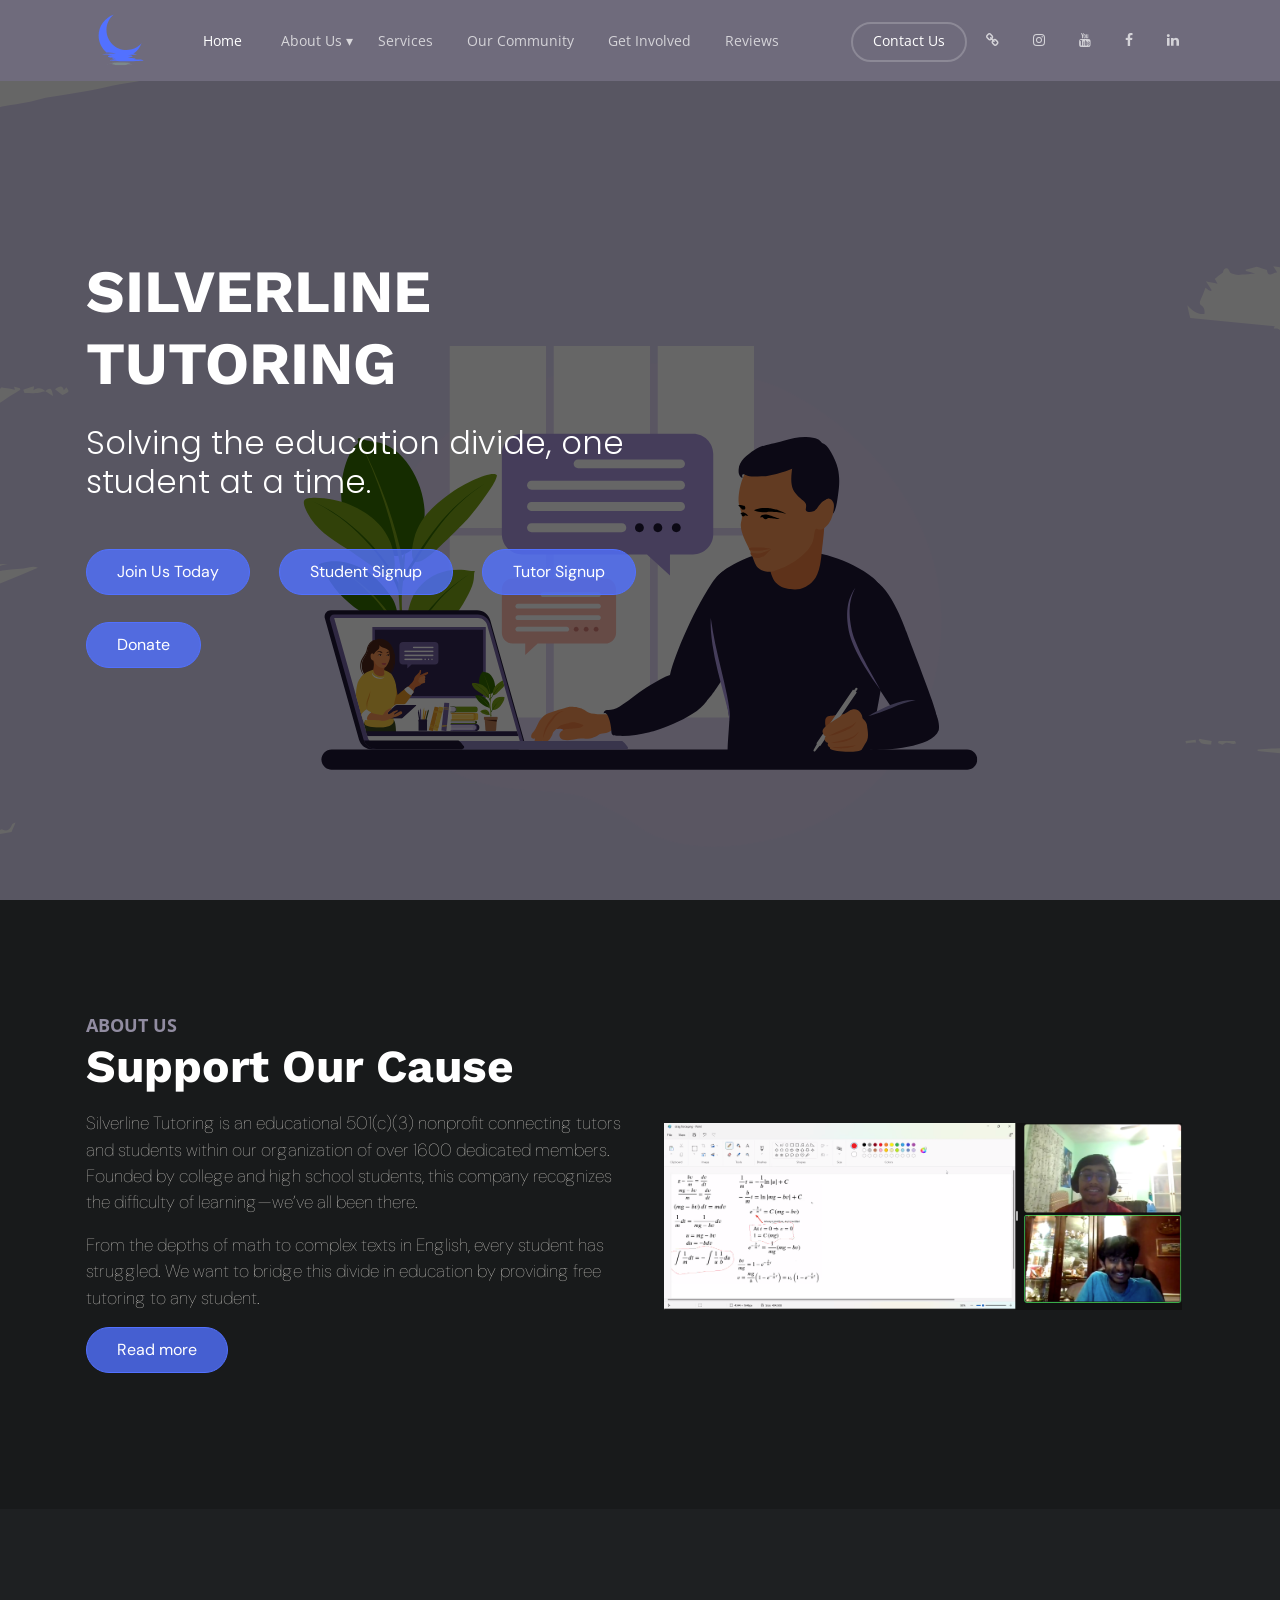
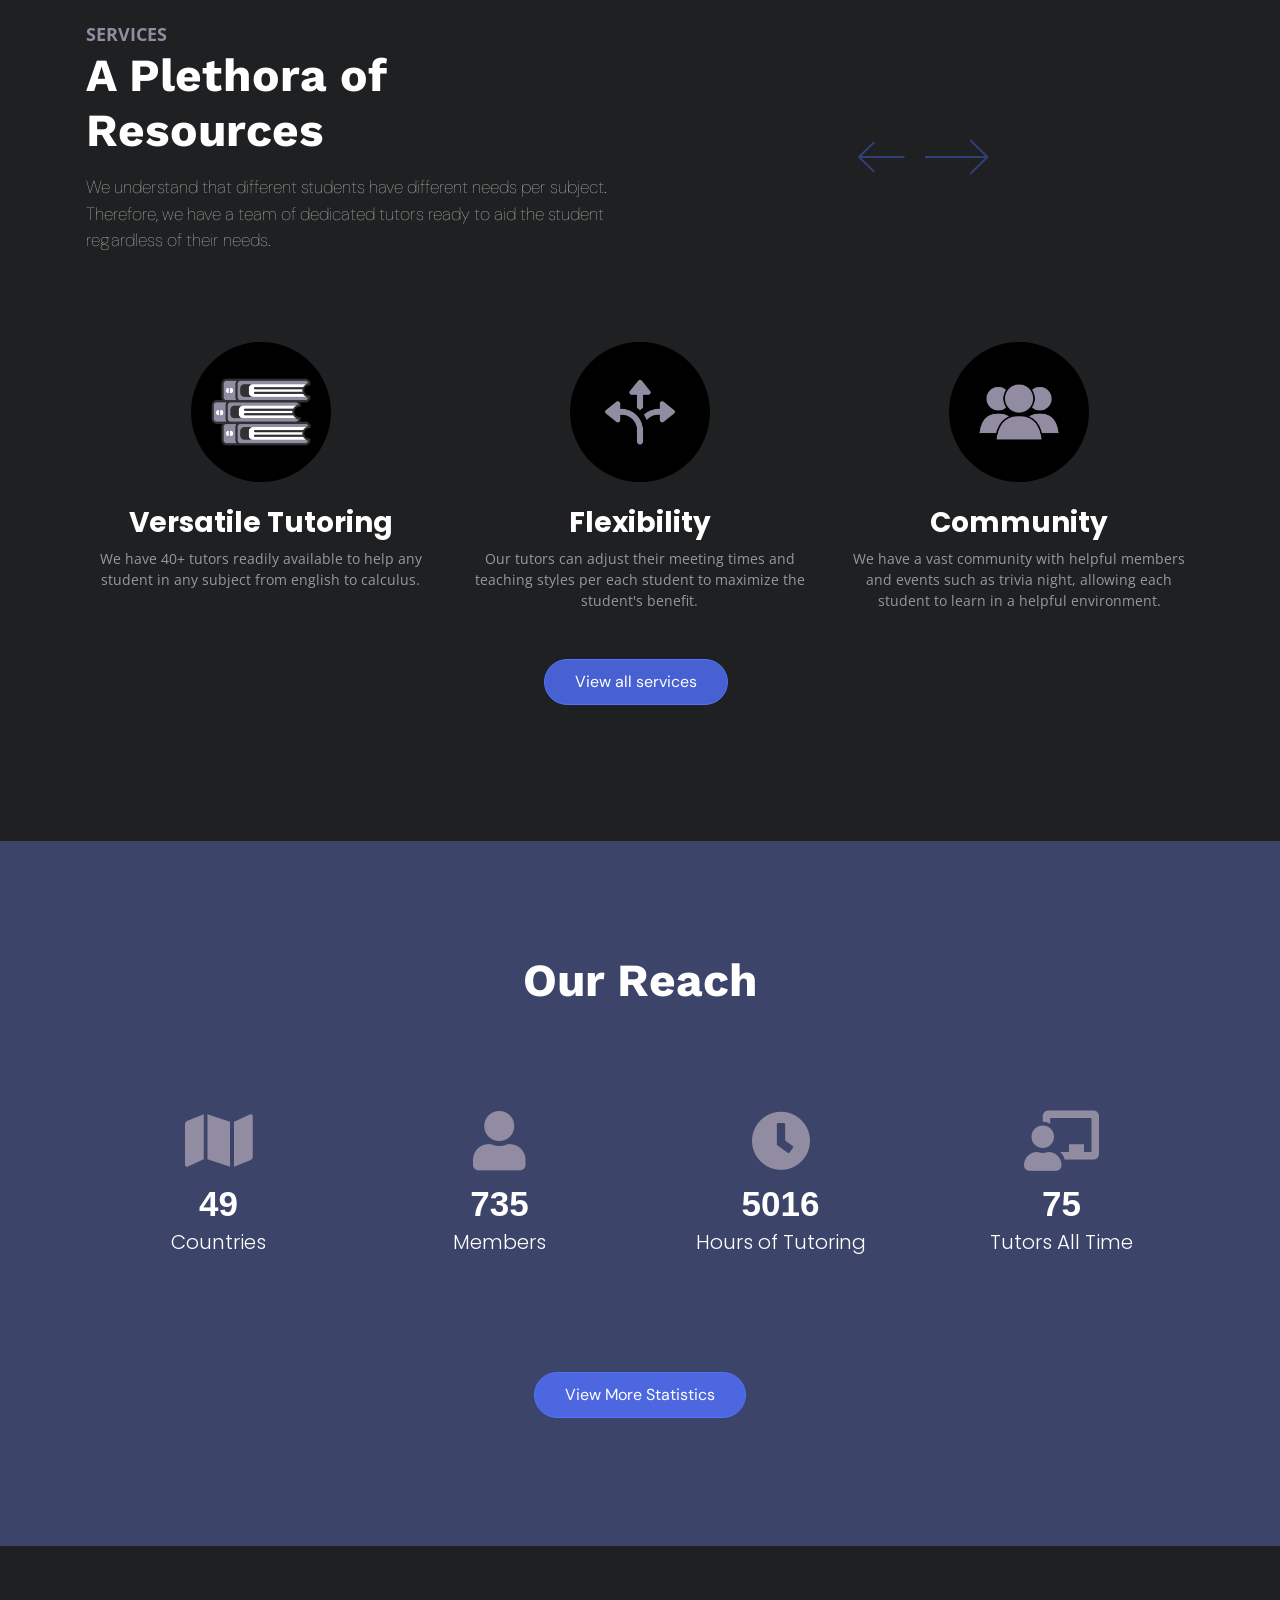
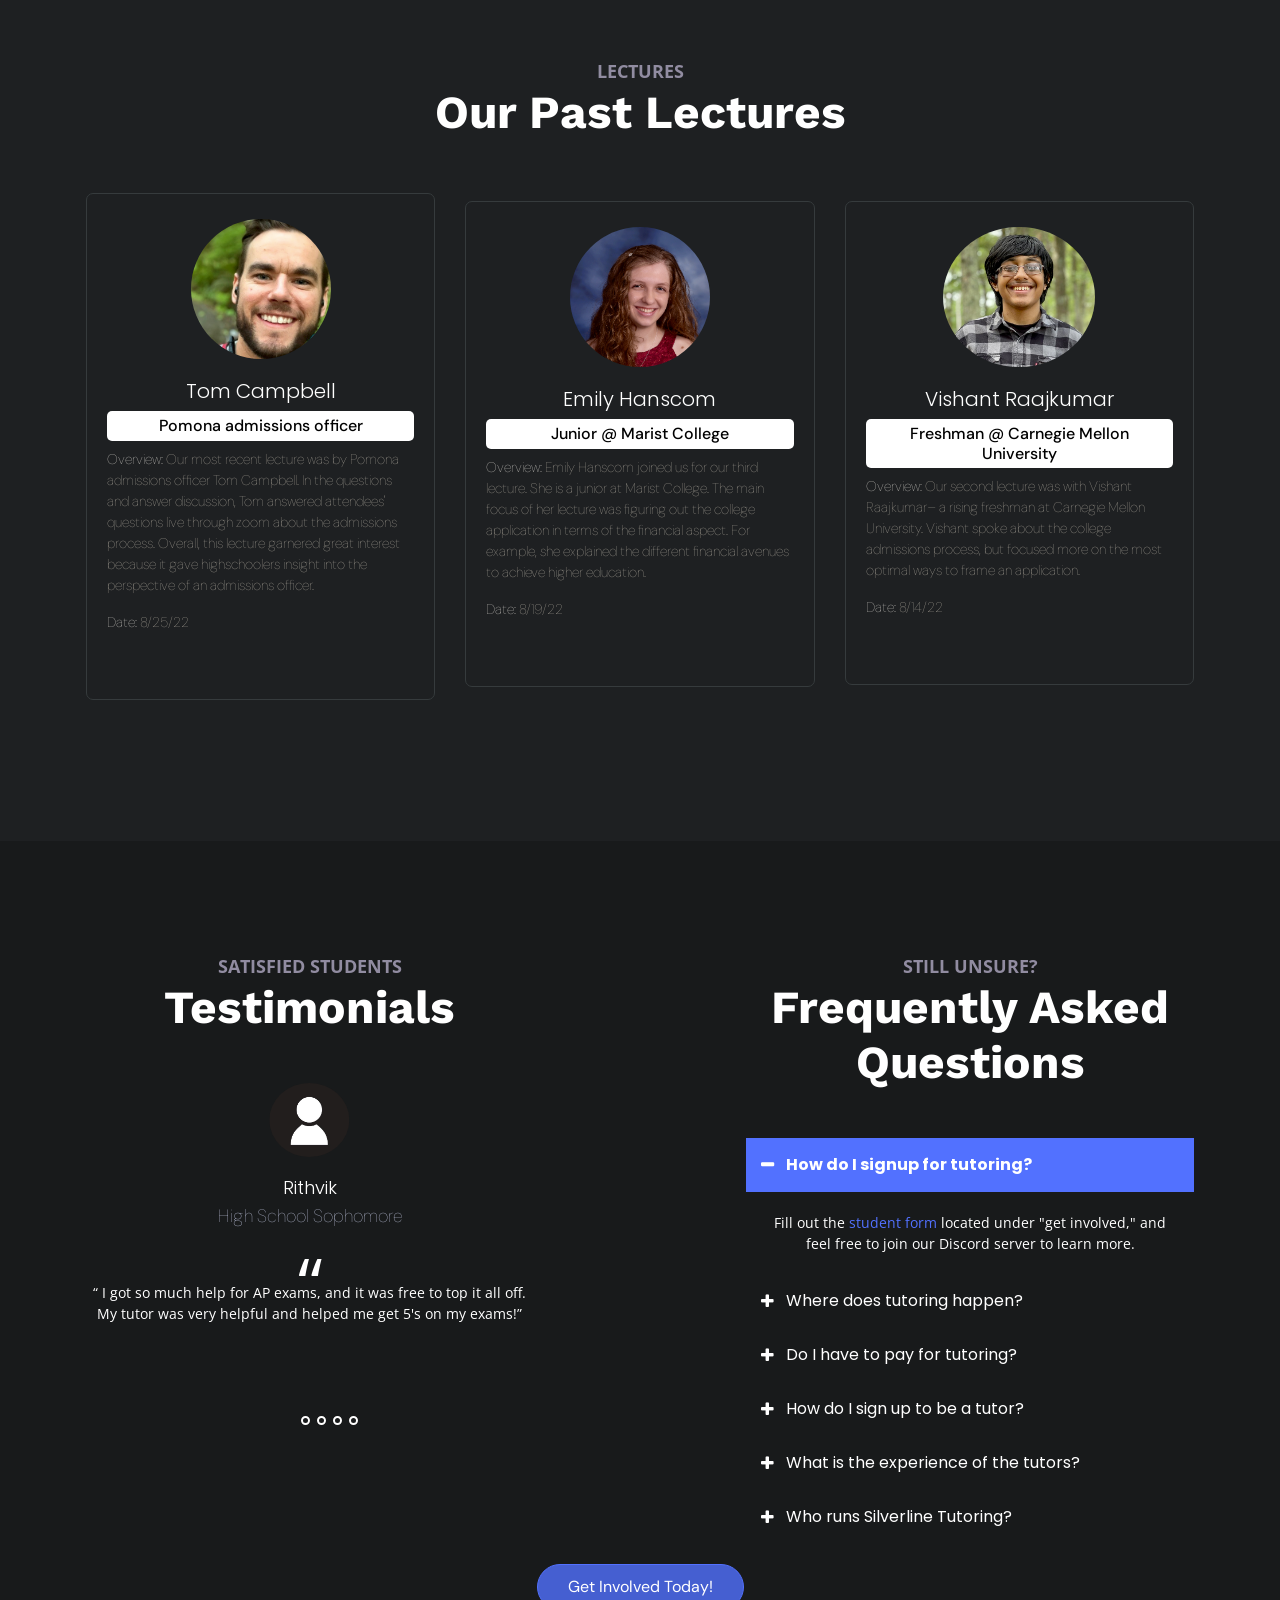
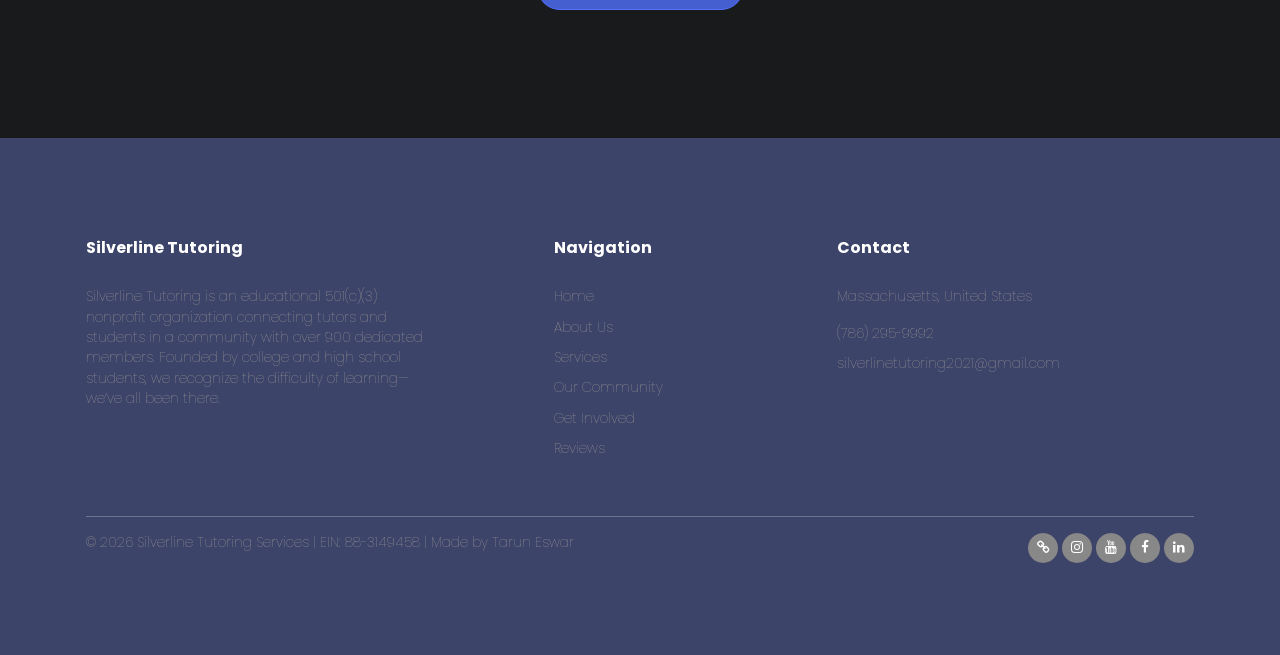
==== commit c6891918: "data update" ====
--- a/index.html
+++ b/index.html
@@ -272,7 +272,7 @@
 						</div>
 						<div class="col-lg-33 stats pb-5">
 							<i class="fa fa-chalkboard-teacher" aria-hidden="true"></i>
-							<div class="counting" data-count="52">0</div>
+							<div class="counting" data-count="102">0</div>
 							<h5>Tutors All Time</h5>
 						</div>
 					</div>
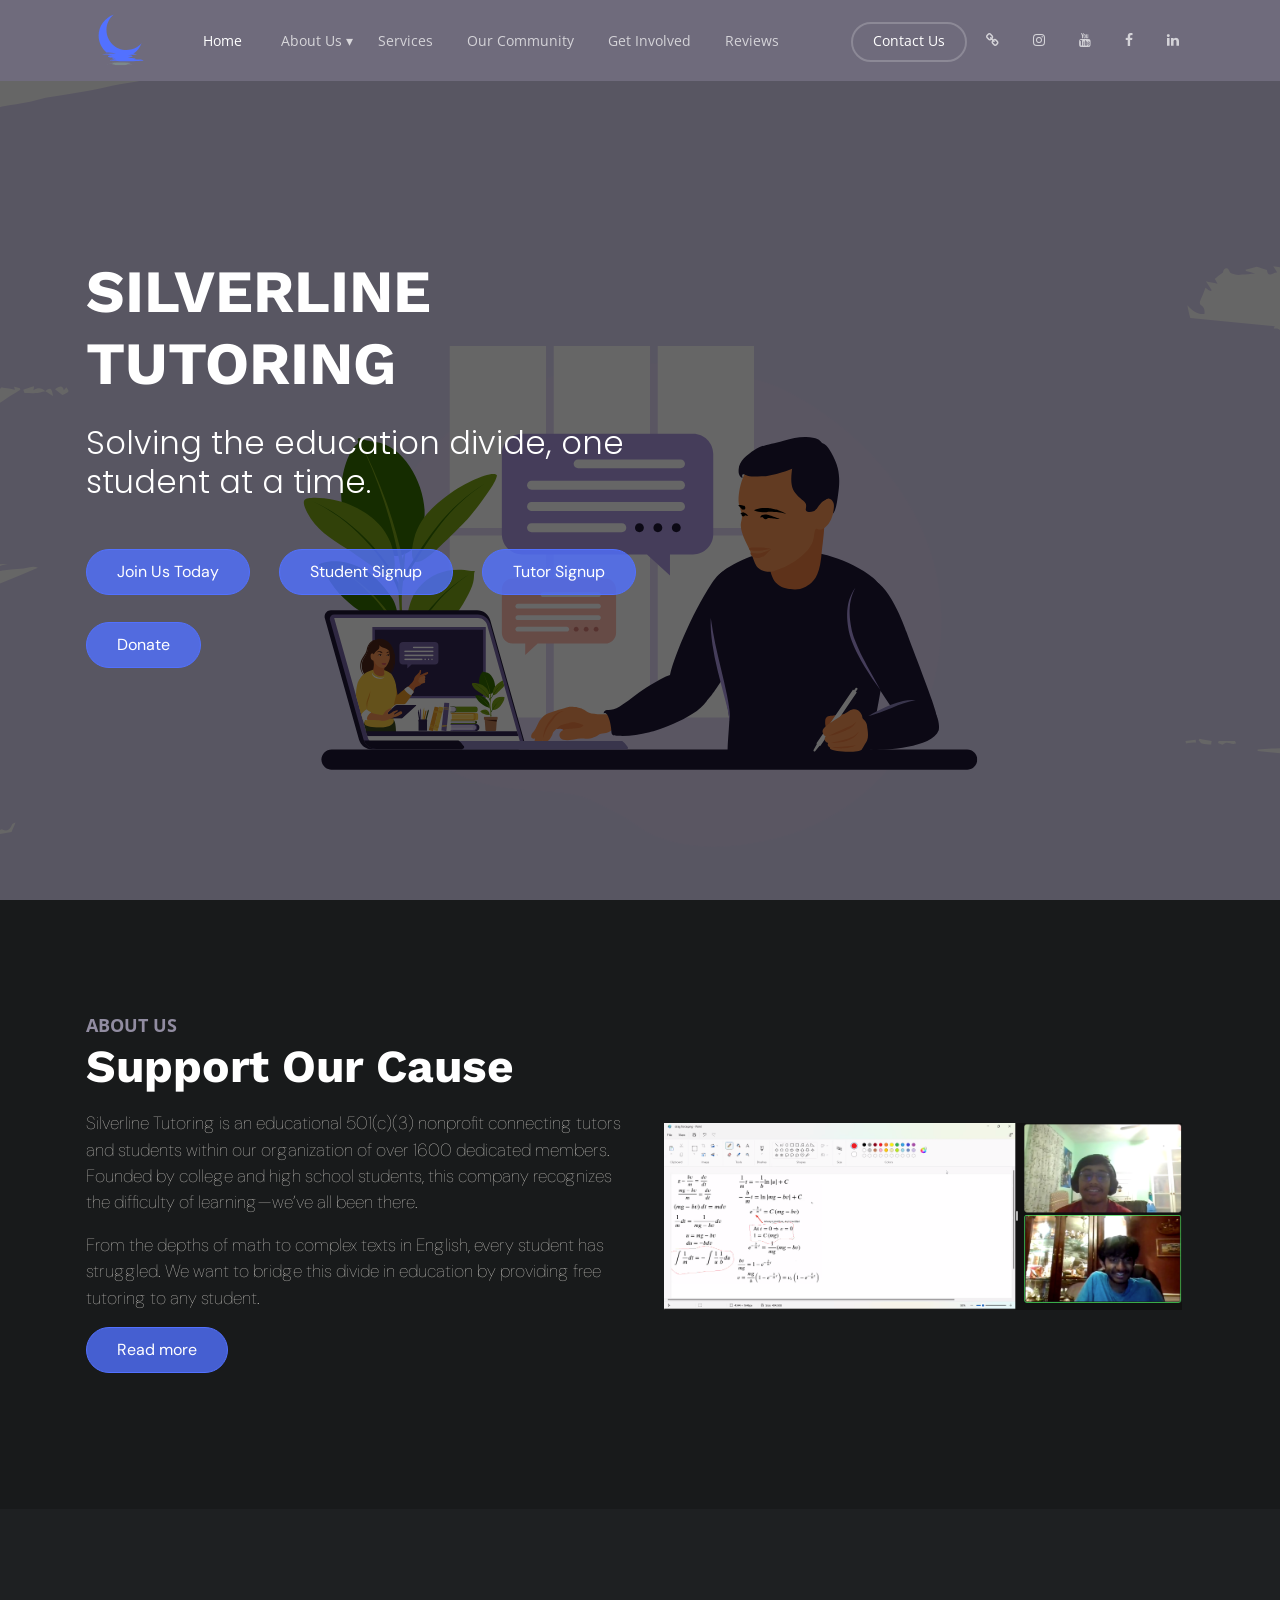
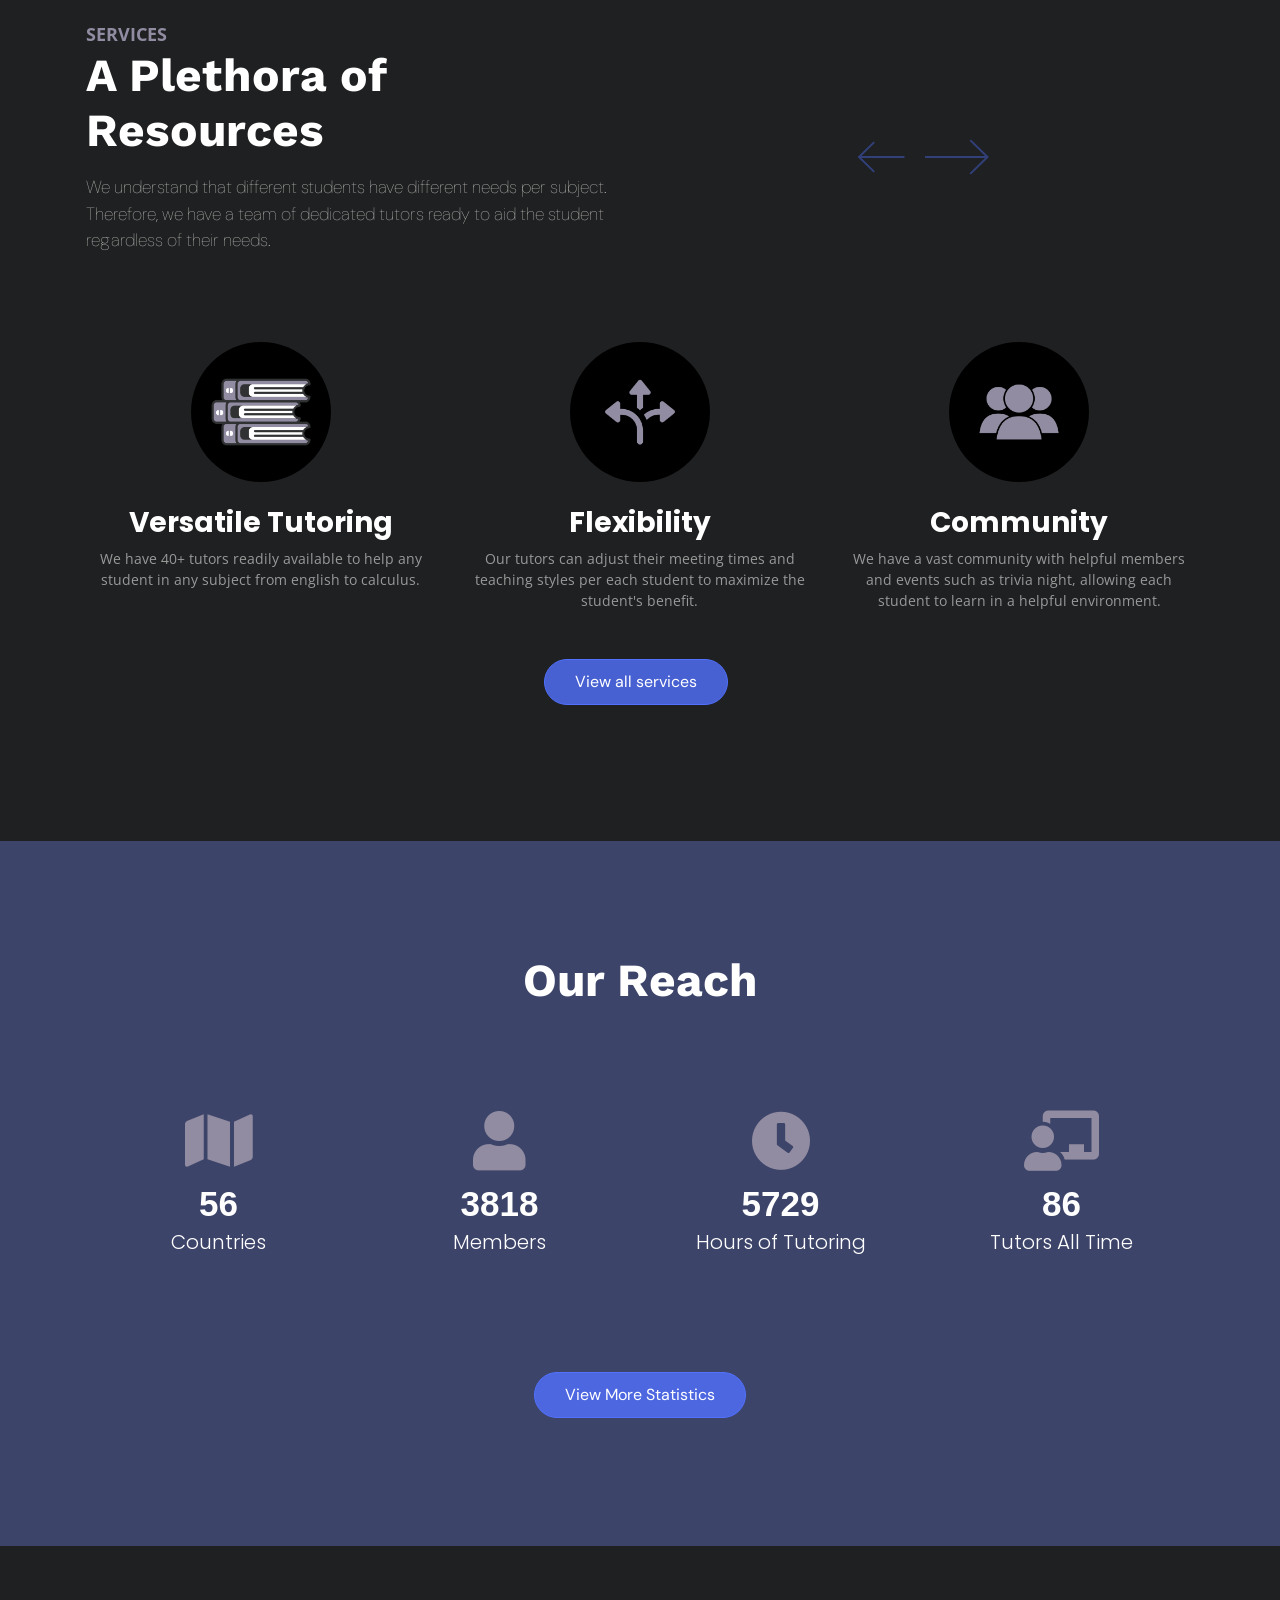
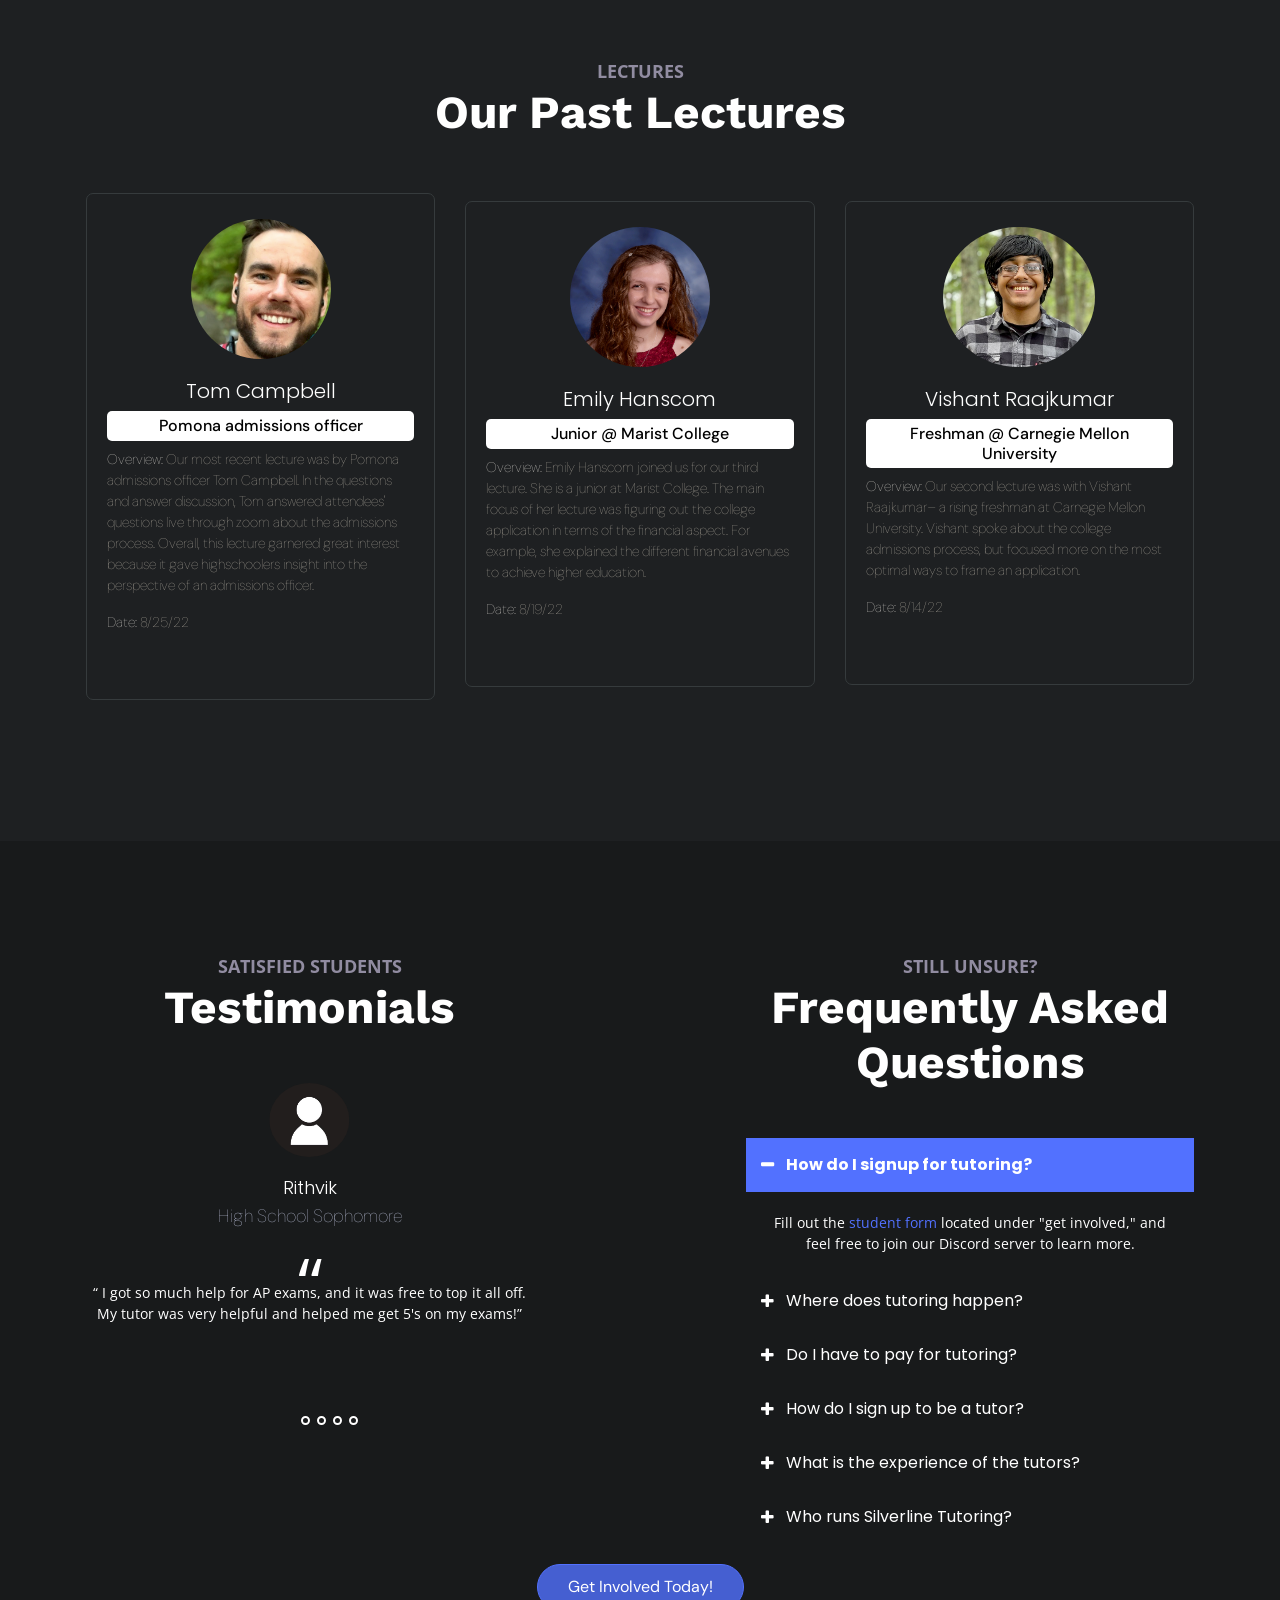
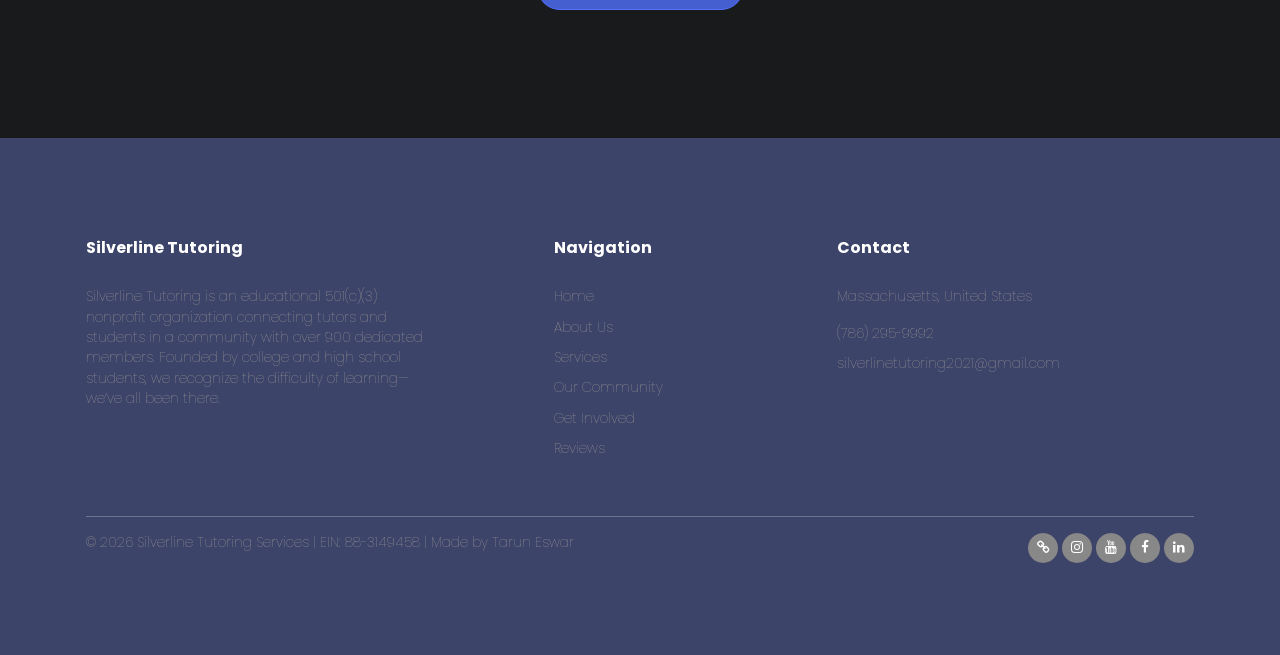
==== commit 7243de2f: "new partners + members" ====
--- a/index.html
+++ b/index.html
@@ -262,7 +262,7 @@
 						</div>
 						<div class="col-lg-33 stats pb-5">
 							<i class="fa fa-user" aria-hidden="true"></i>
-							<div class="counting" data-count="990">0</div>
+							<div class="counting" data-count="4500">0</div>
 							<h5>Members</h5>
 						</div>
 						<div class="col-lg-33 stats pb-5">
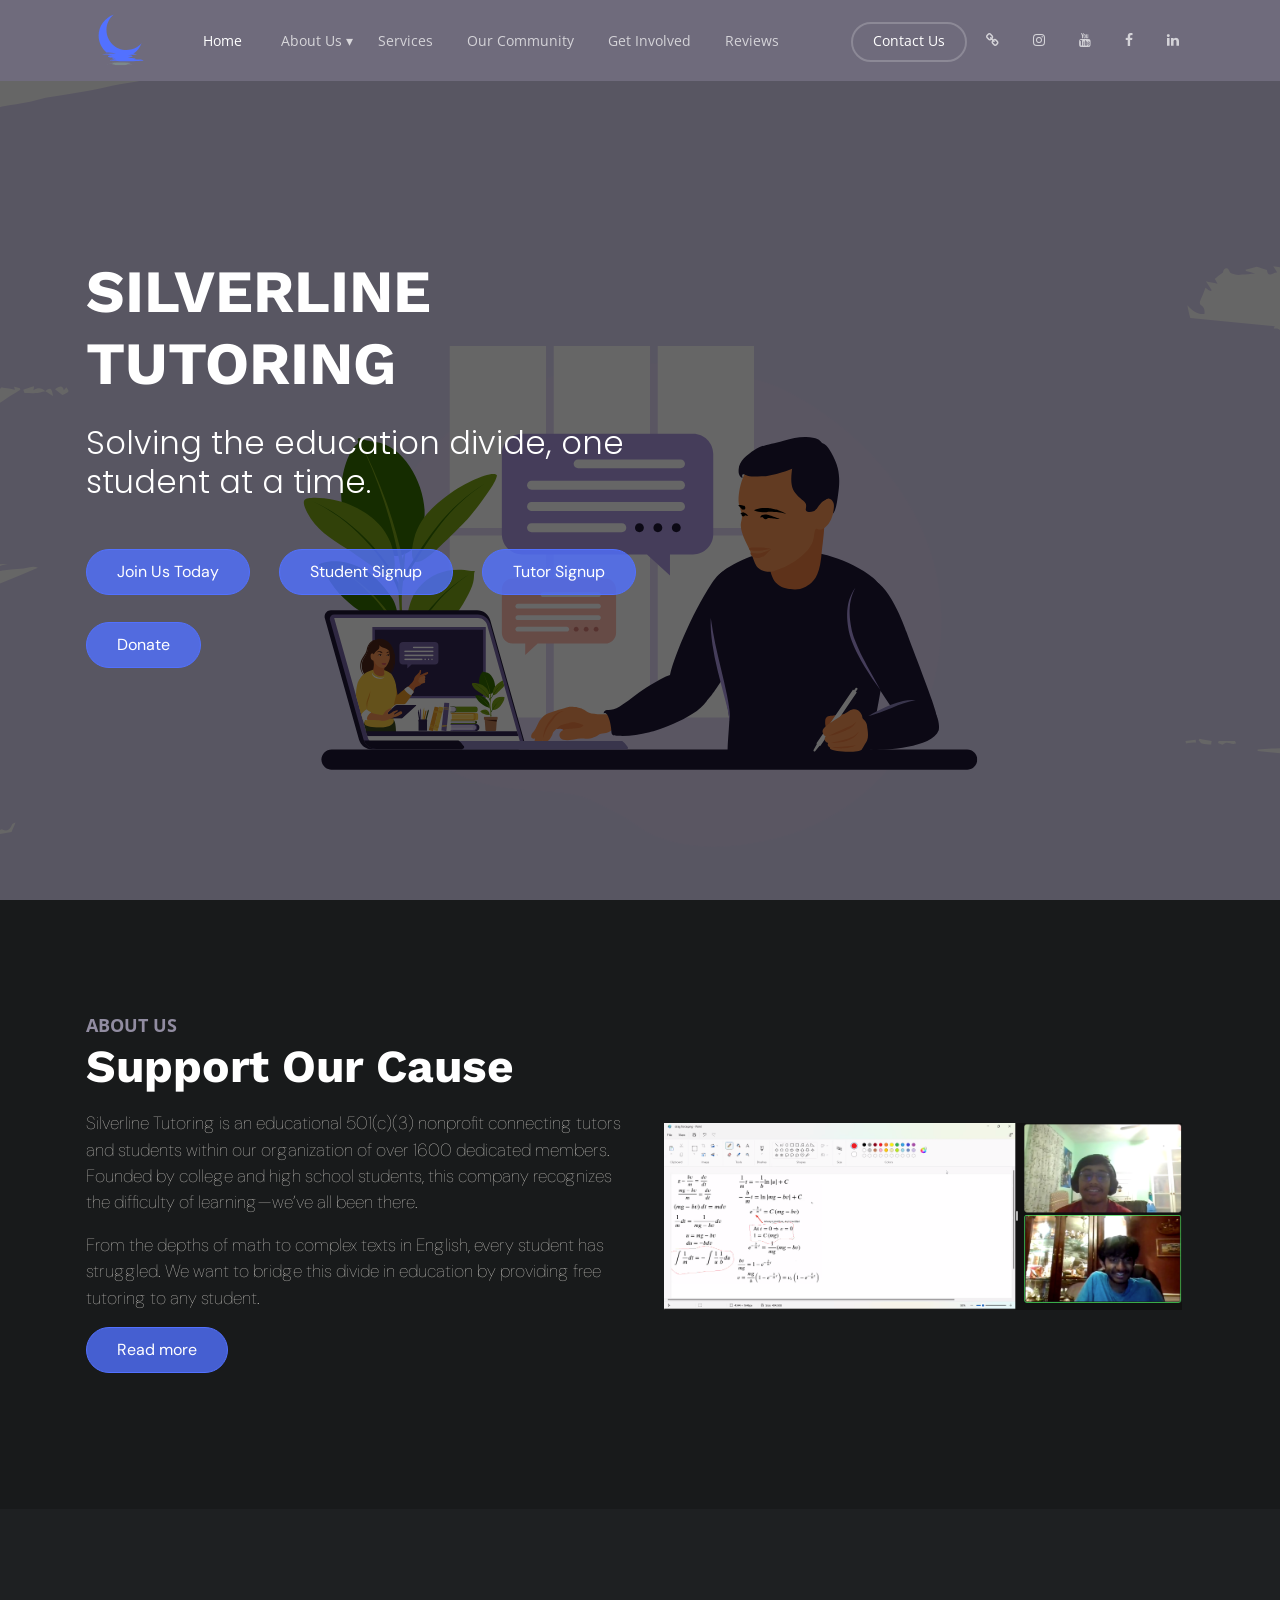
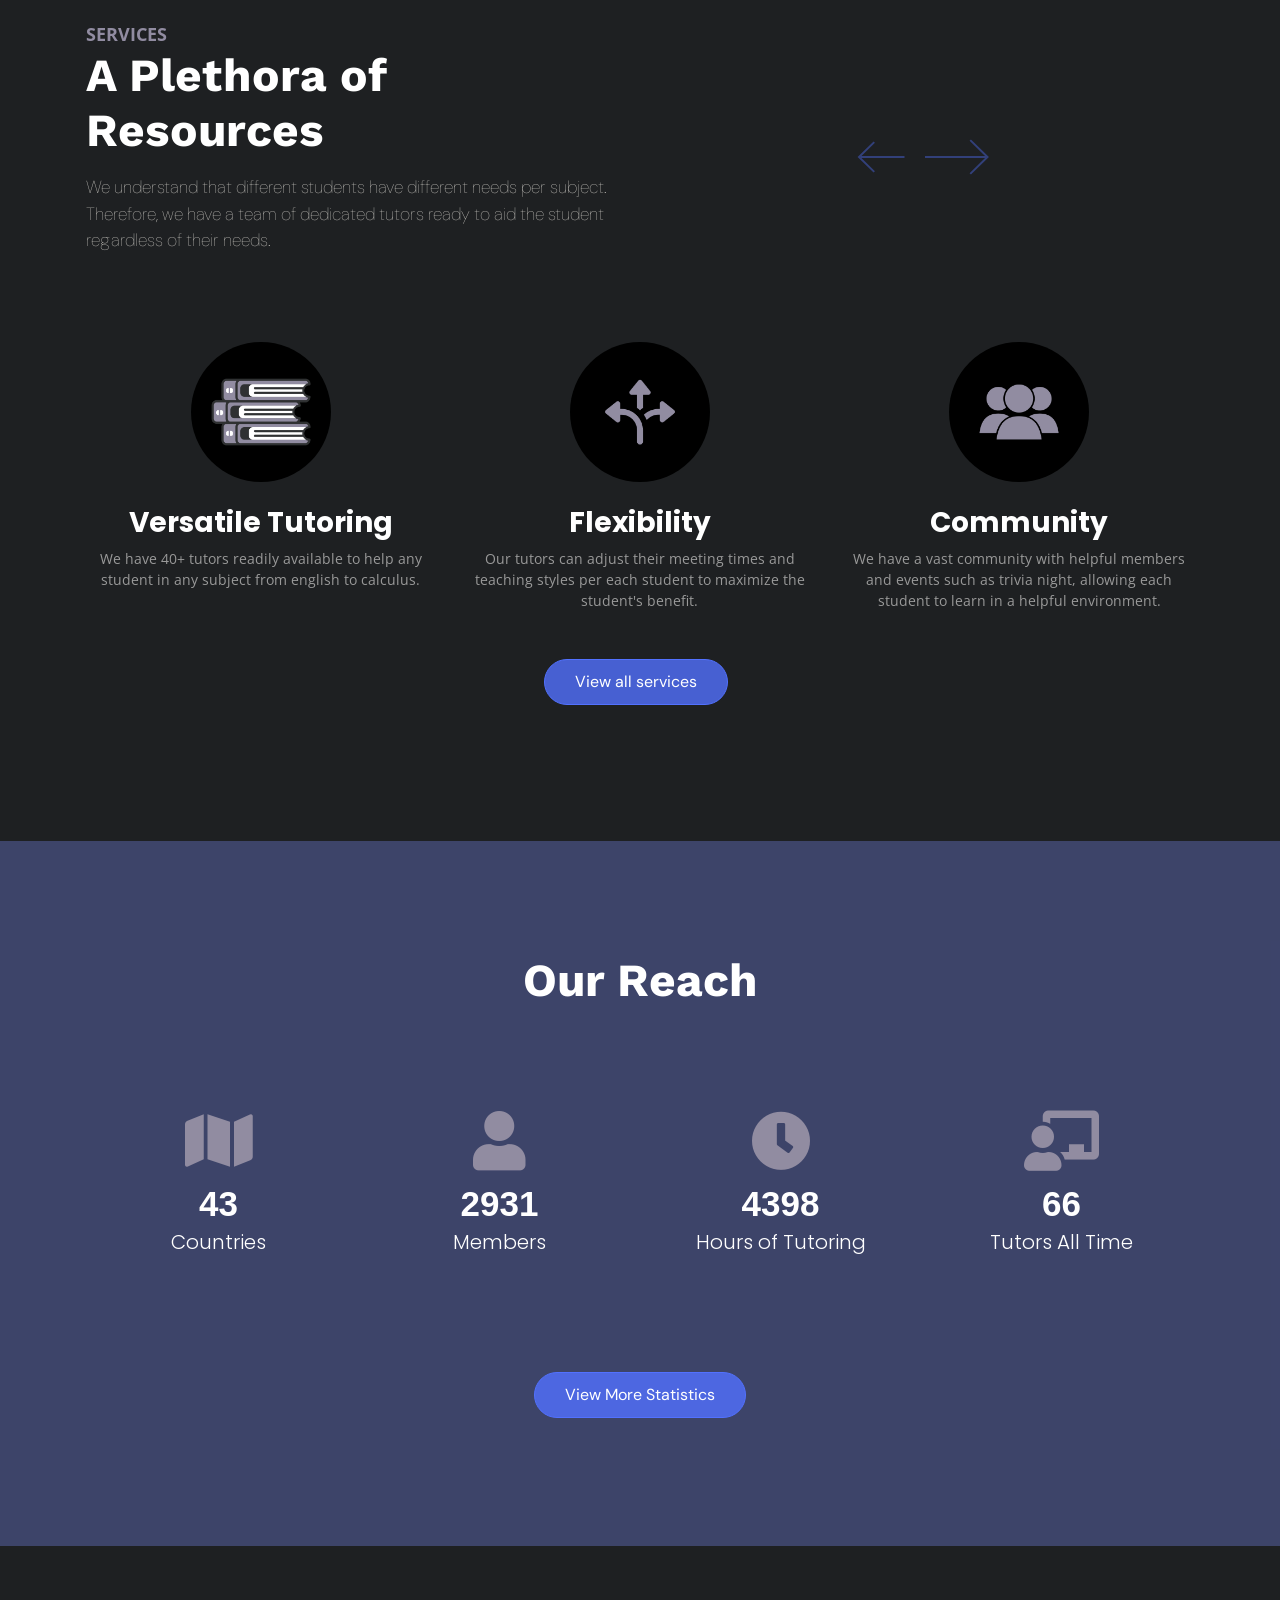
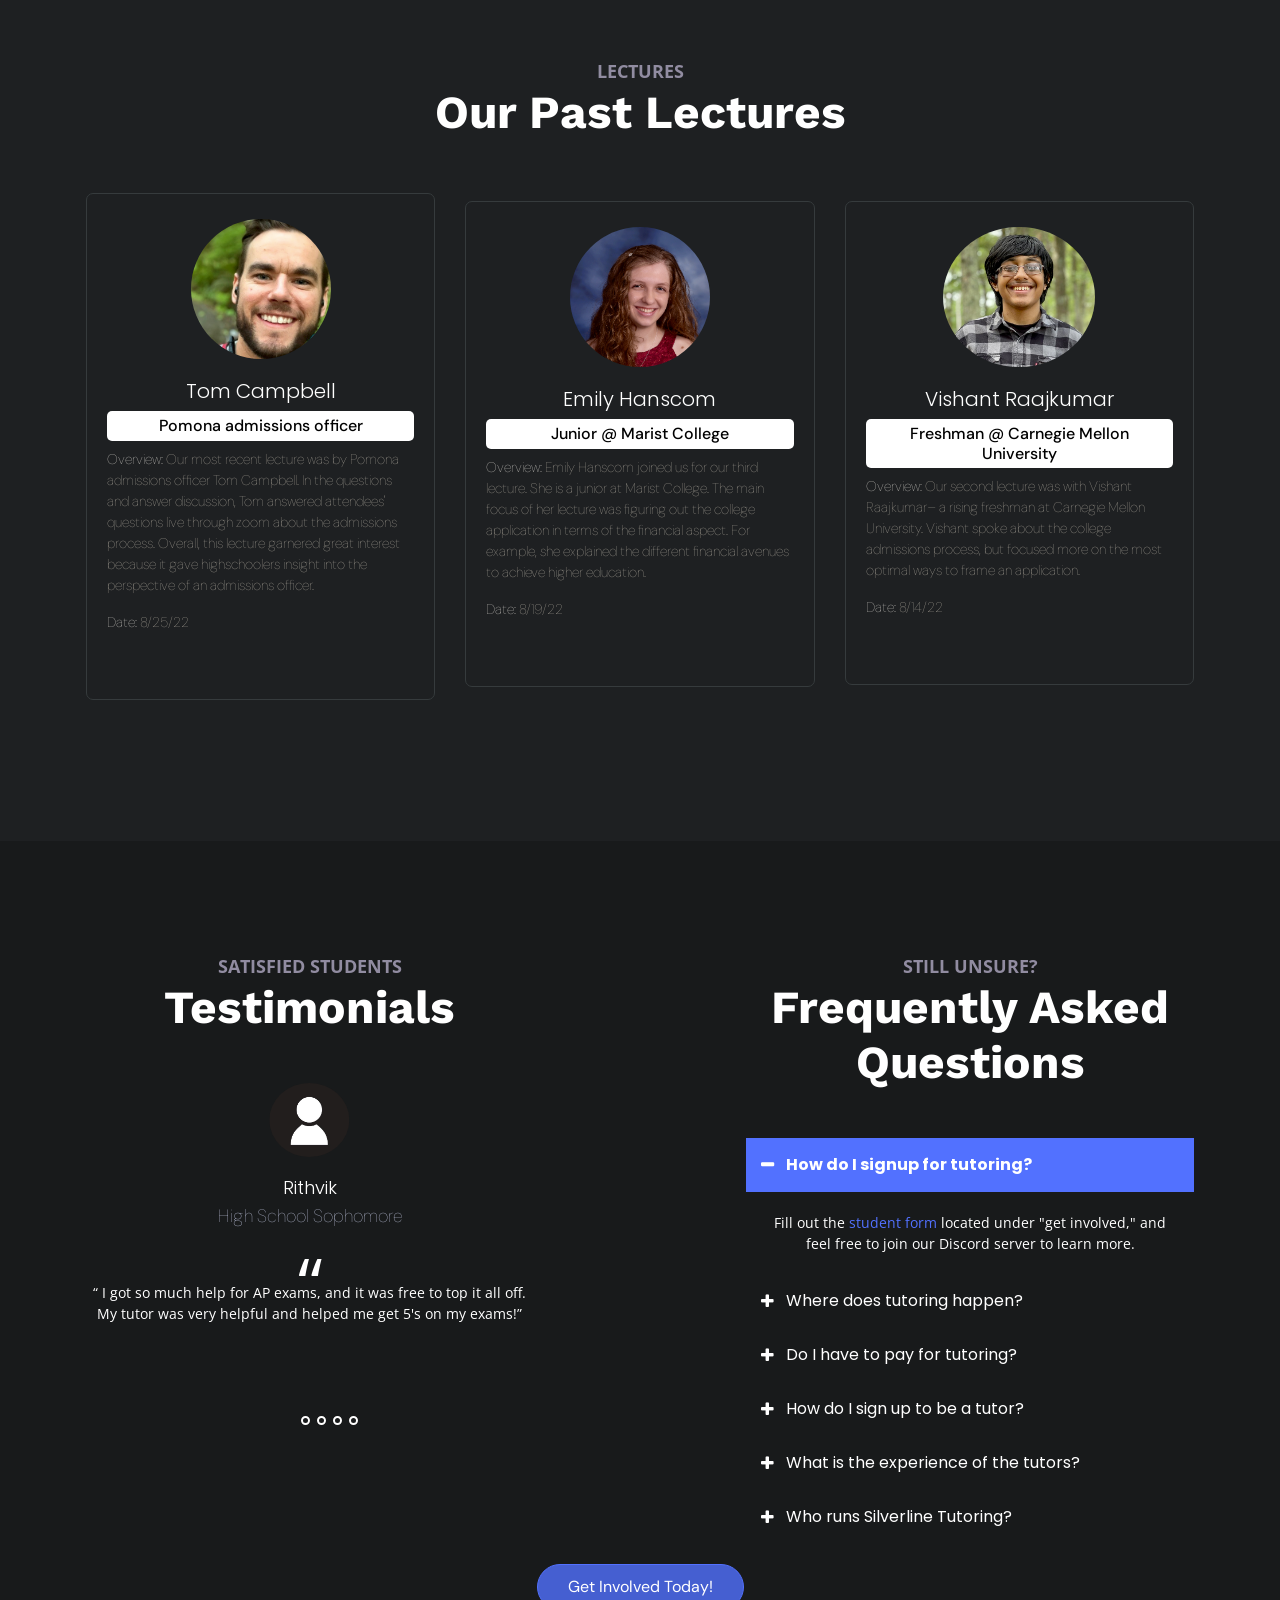
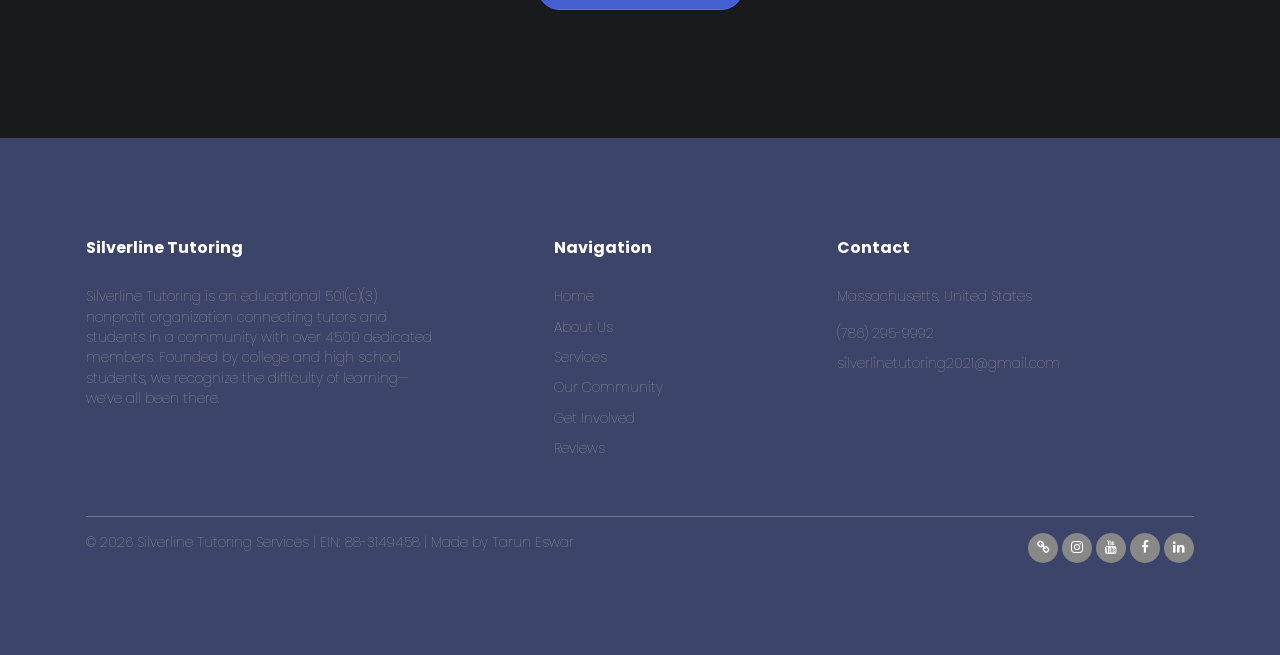
==== commit 5fb3b883: "update finally?" ====
--- a/index.html
+++ b/index.html
@@ -638,7 +638,7 @@
 					<div class="widget">
 						<h3>Silverline Tutoring</h3>
 						<p>Silverline Tutoring is an educational 501(c)(3) nonprofit organization connecting tutors and
-							students in a community with over 900 dedicated members. Founded by college and high school
+							students in a community with over 4500 dedicated members. Founded by college and high school
 							students, we recognize
 							the difficulty of learning—we’ve all been there.</p>
 					</div>
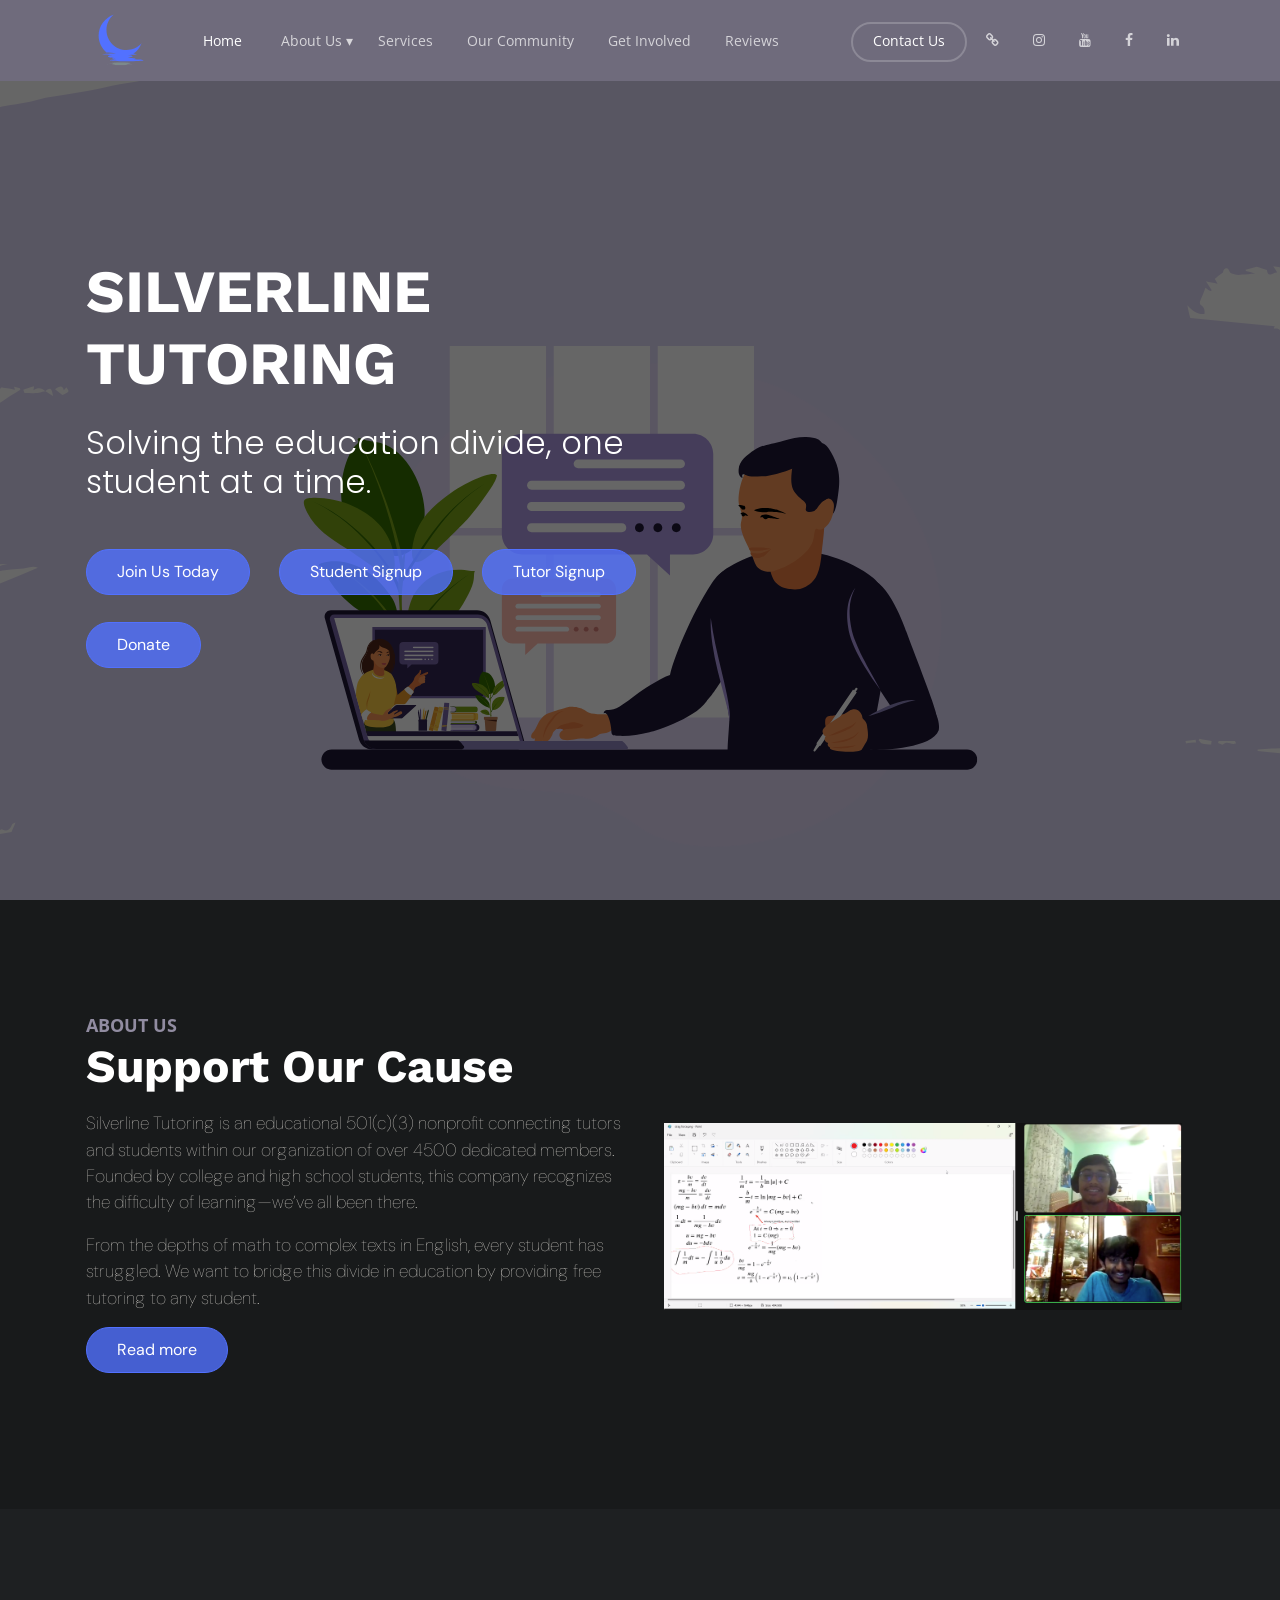
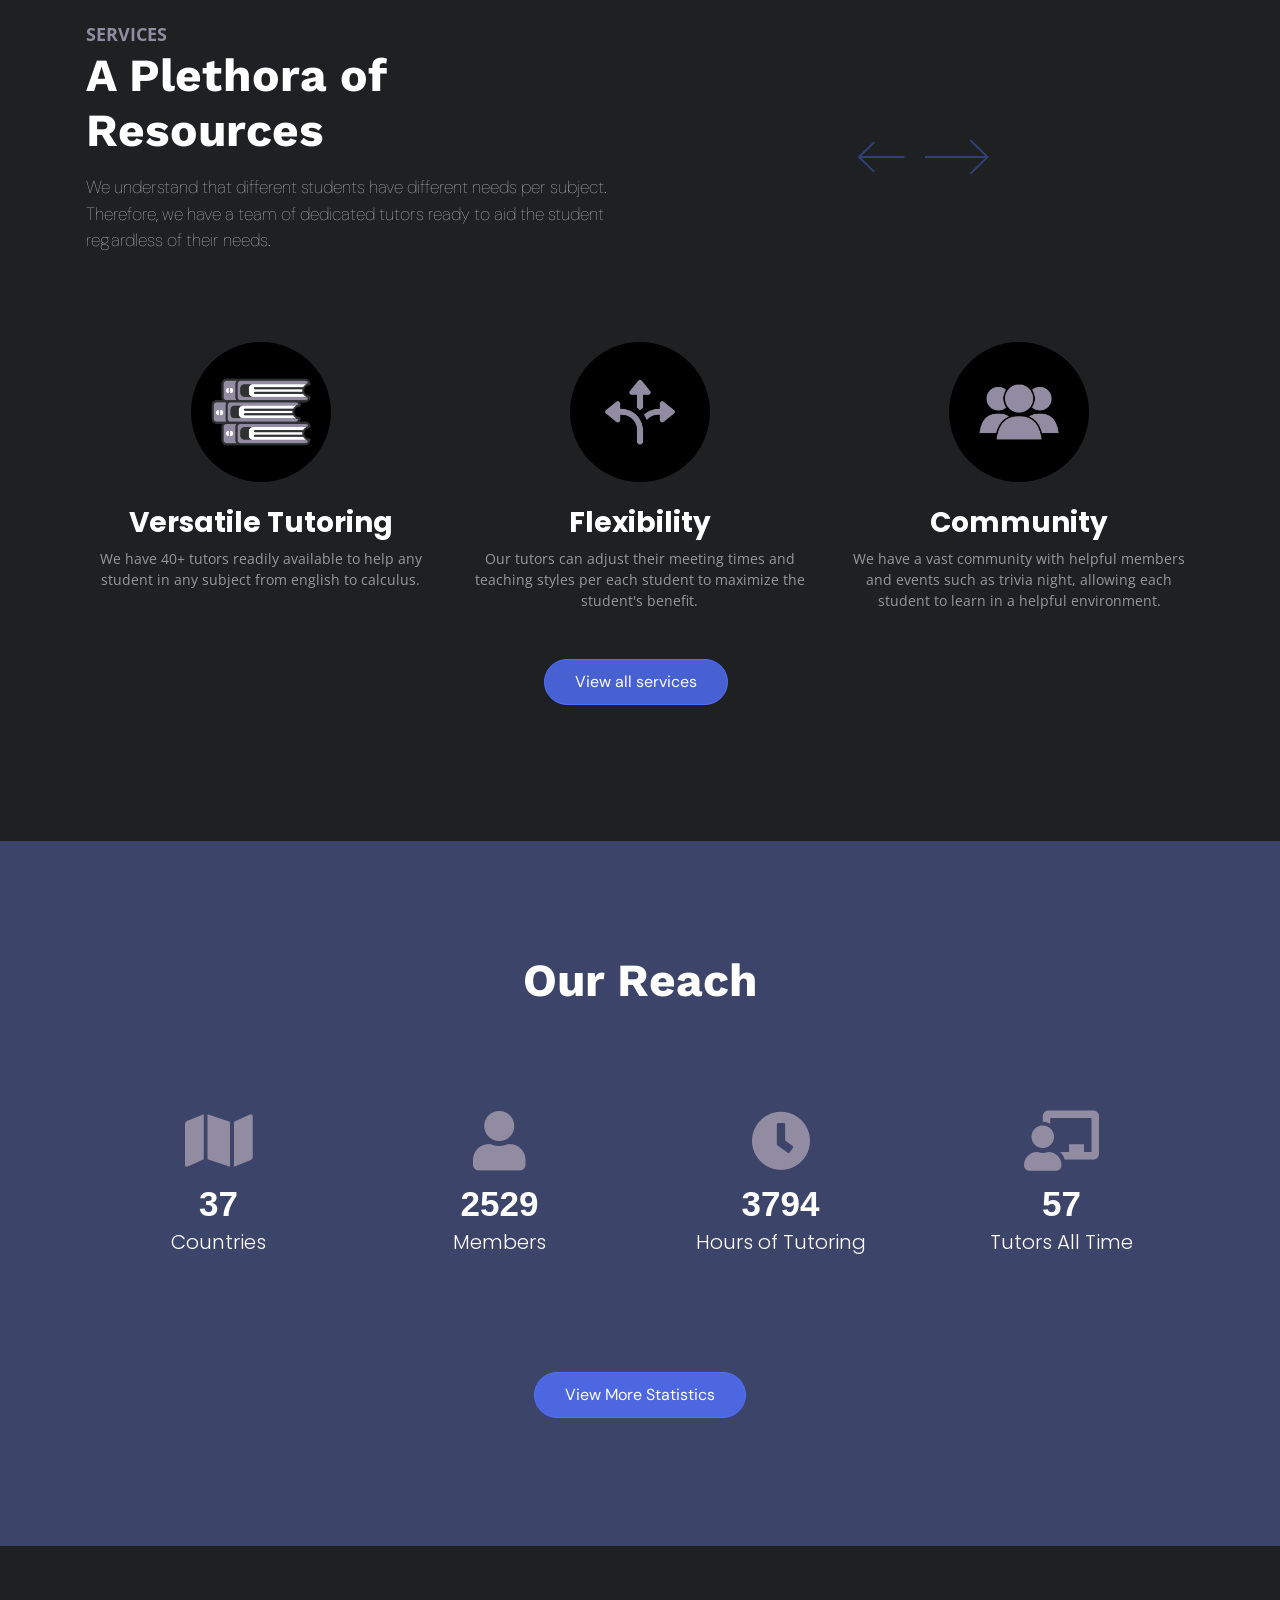
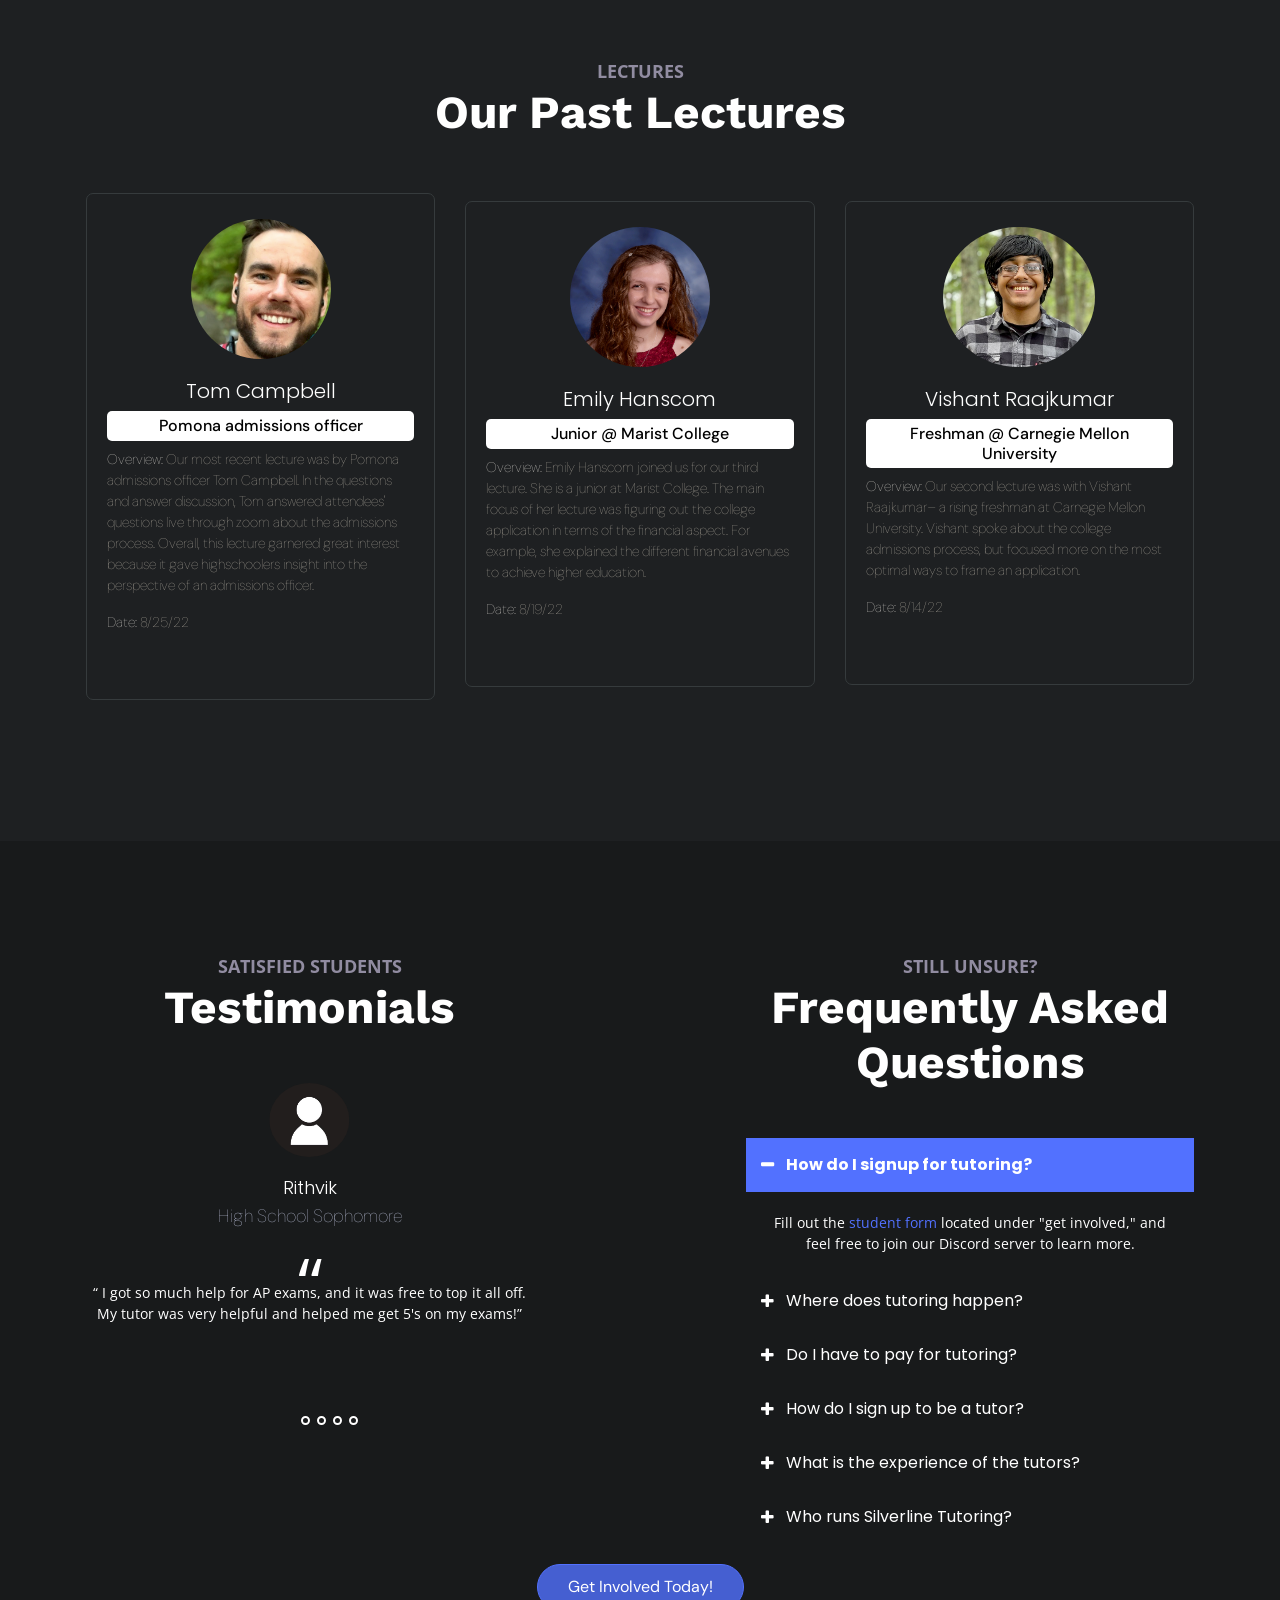
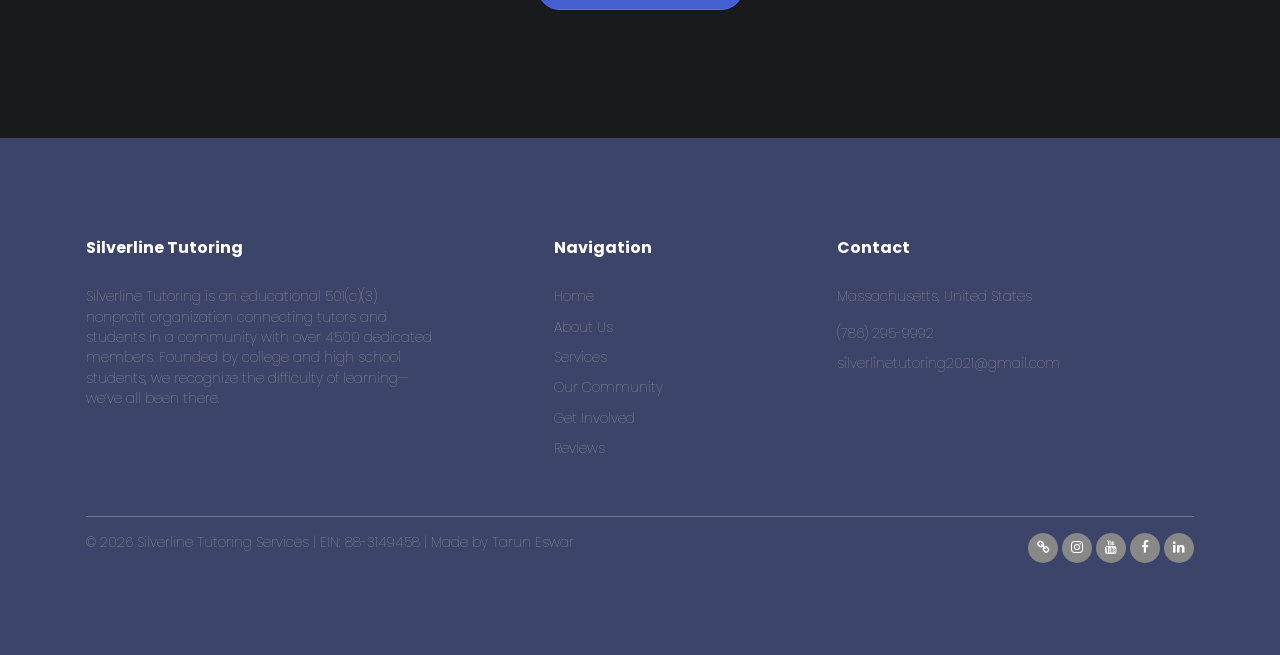
==== commit 4e9329af: "update finally?" ====
--- a/index.html
+++ b/index.html
@@ -135,7 +135,7 @@
 					<h2 class="heading mb-3" data-aos="fade-up" data-aos-delay="100">Support Our Cause</h2>
 
 					<p data-aos="fade-up" data-aos-delay="200">Silverline Tutoring is an educational 501(c)(3) nonprofit
-						connecting tutors and students within our organization of over 1600 dedicated members. Founded
+						connecting tutors and students within our organization of over 4500 dedicated members. Founded
 						by college and high school students, this company recognizes the difficulty of learning—we’ve
 						all been there.
 					</p>
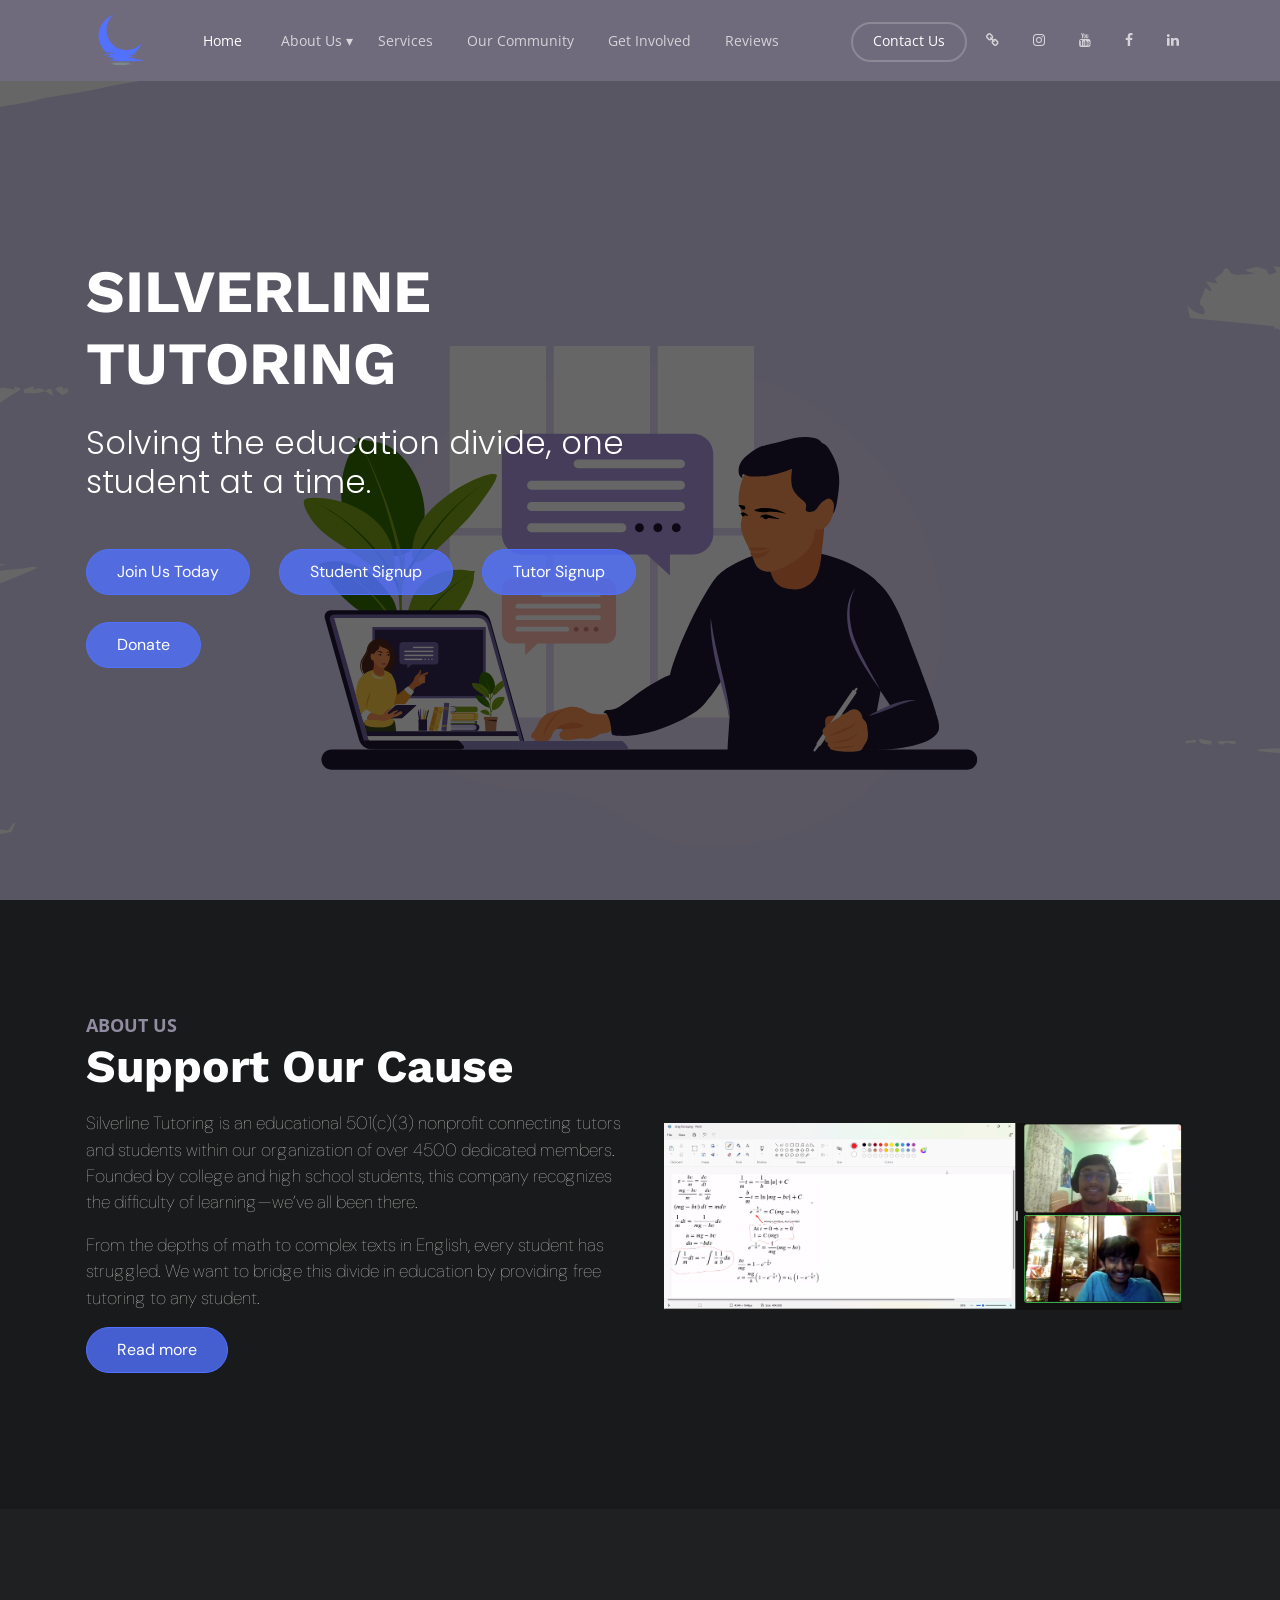
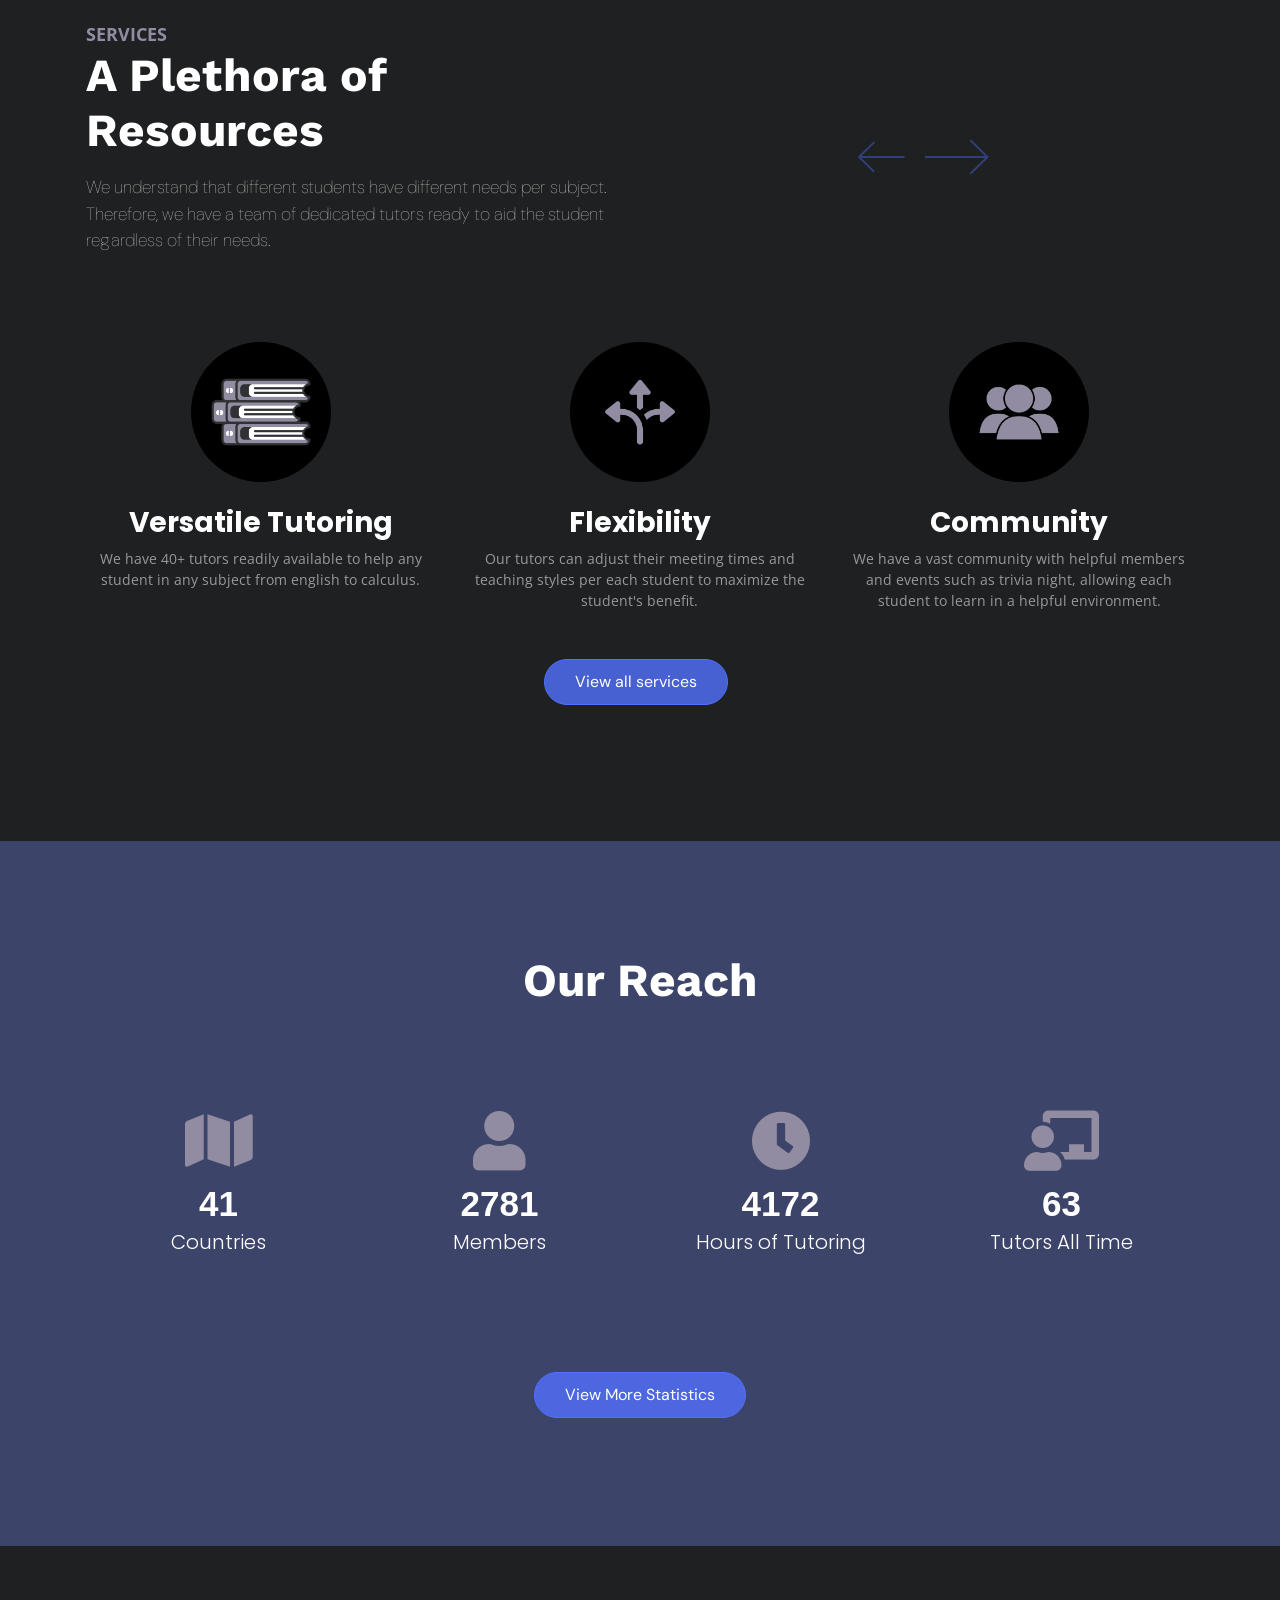
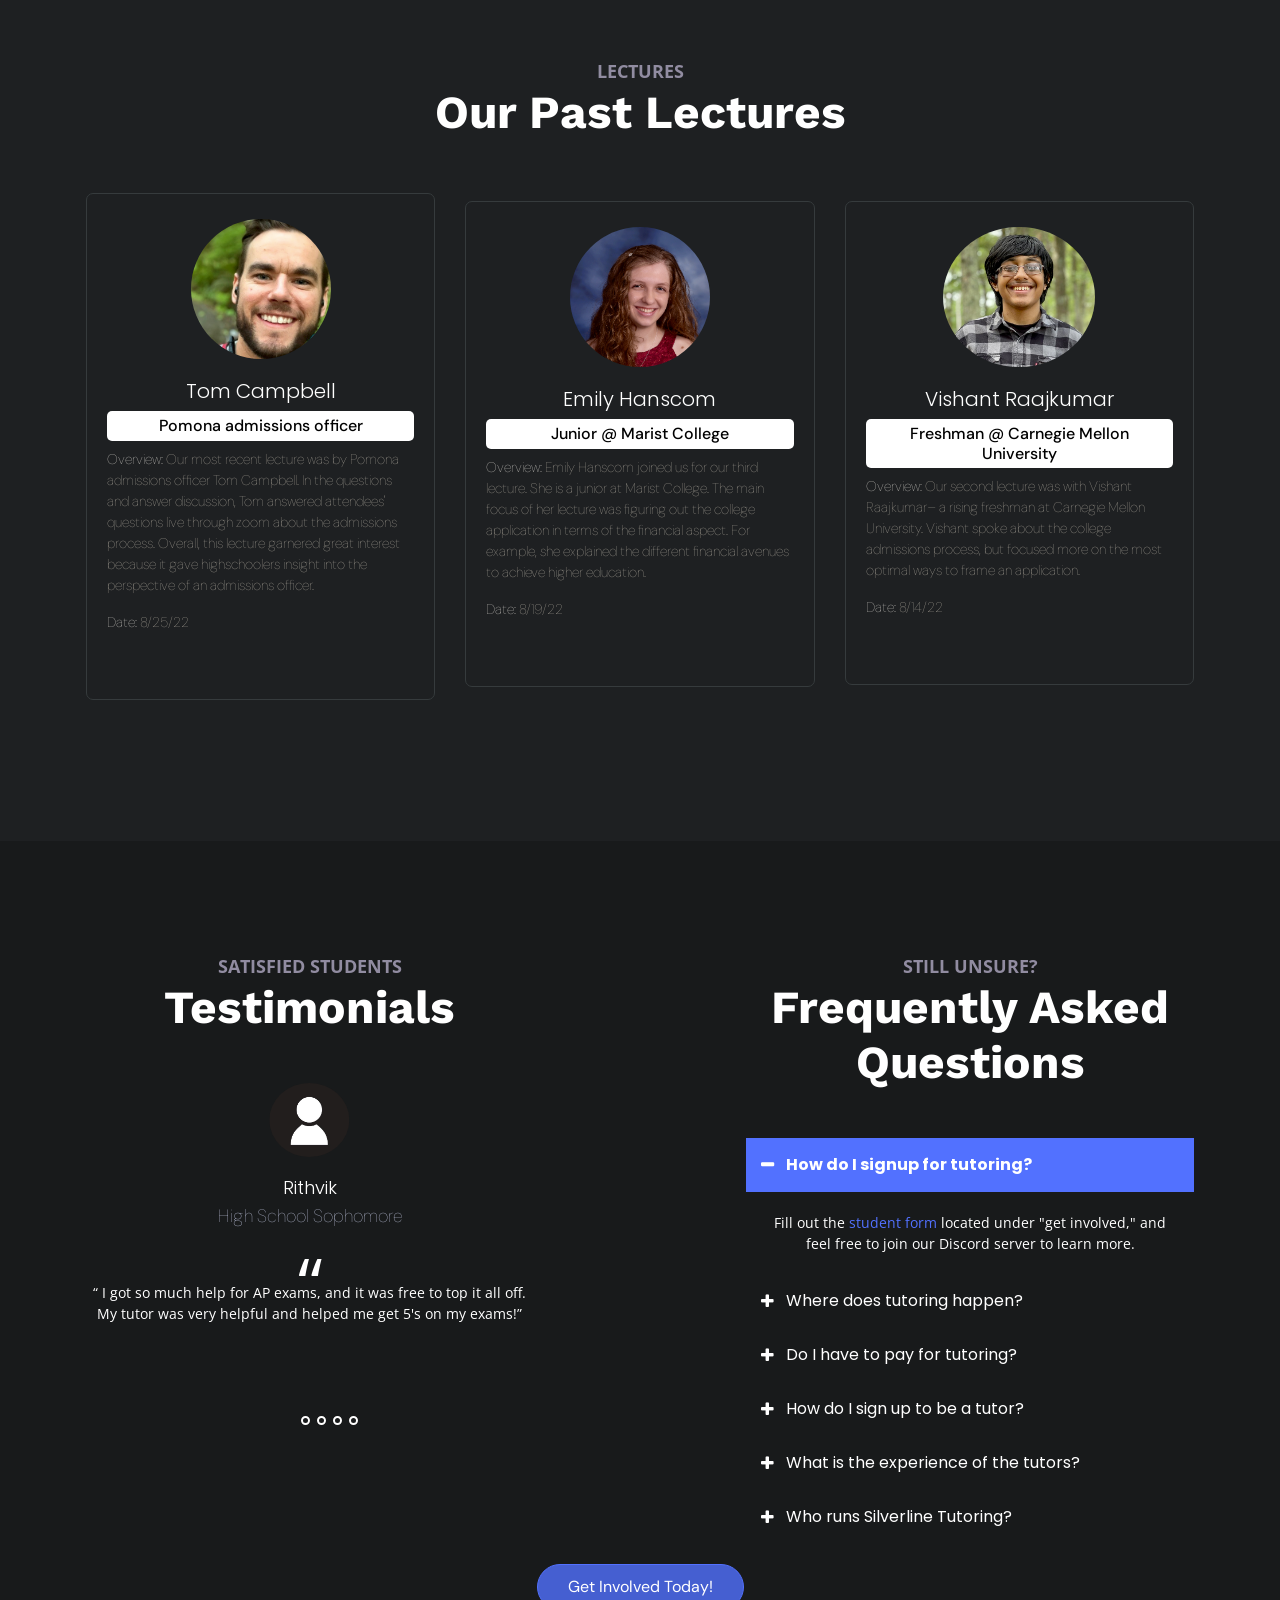
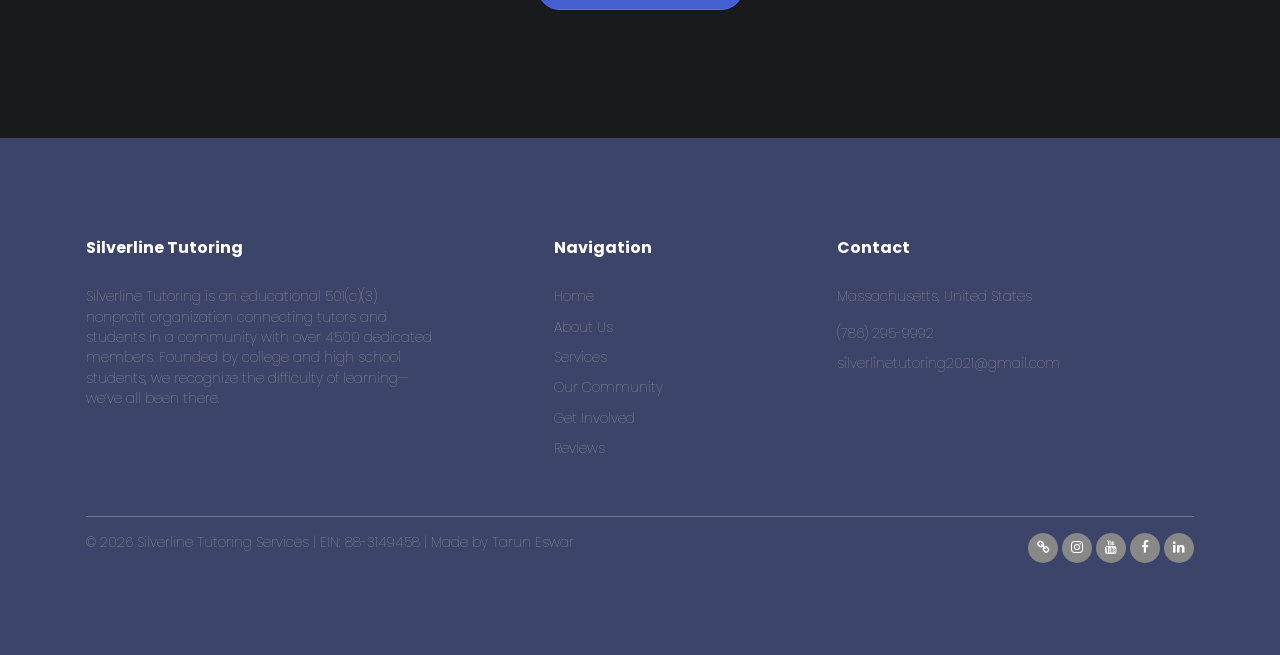
==== commit 3d0d0b79: "preconnects" ====
--- a/index.html
+++ b/index.html
@@ -12,6 +12,7 @@
 	<meta http-equiv="content-language" content=”en-us”>
 	<meta name="keywords" content="silverline tutoring, dedicated tutors, silverline services course, silverline worldwide, education connections, free, nonprofit, boston, helpful, math, SAT, ACT, silverline server, achieving potential scholarship, quality, resources, lecture, college admission, college board, college application, college, 1 on 1 tutoring, tutors, econmics, essay">
 
+	<link rel="preconnect" href="https://365tojapan.com/">
 	<link rel="preconnect" href="https://fonts.gstatic.com">
 	<link rel="preconnect" href="https://fonts.googleapis.com">
 	<link rel="preconnect" href="https://fonts.gstatic.com" crossorigin>
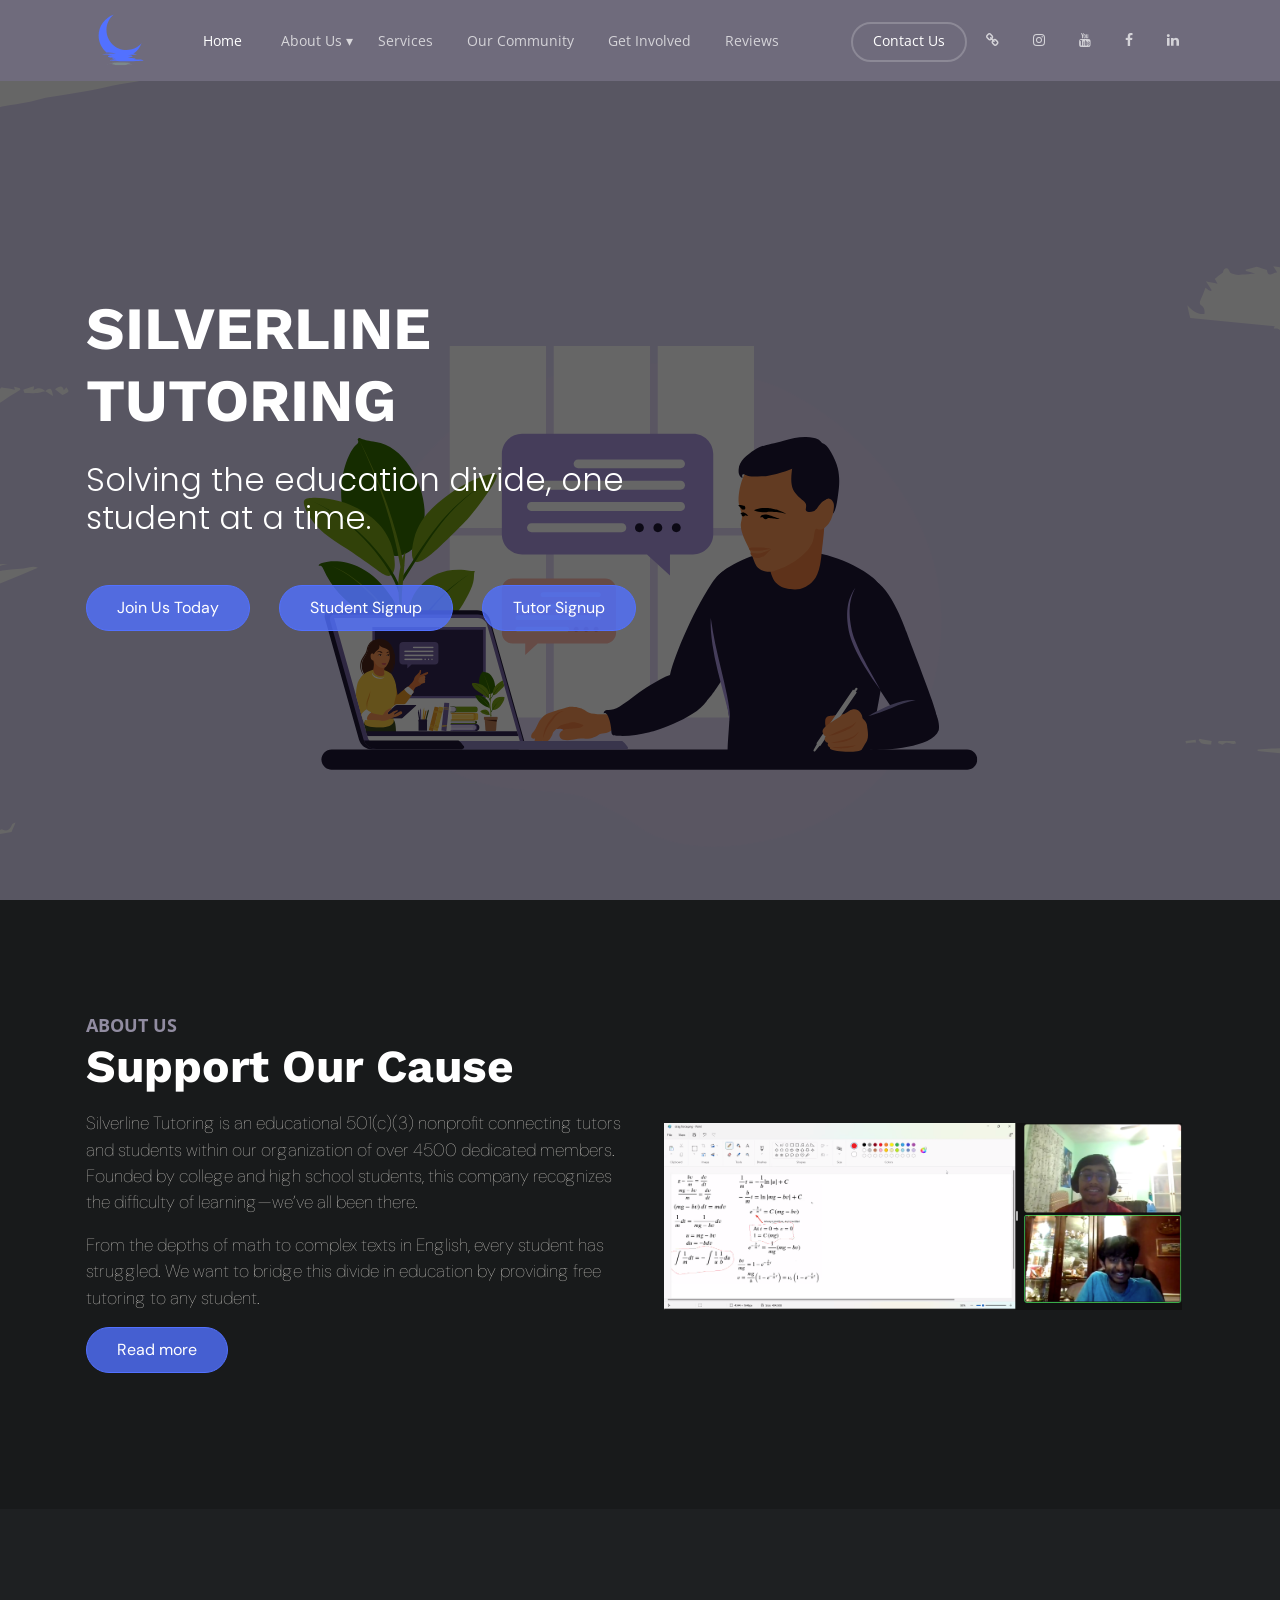
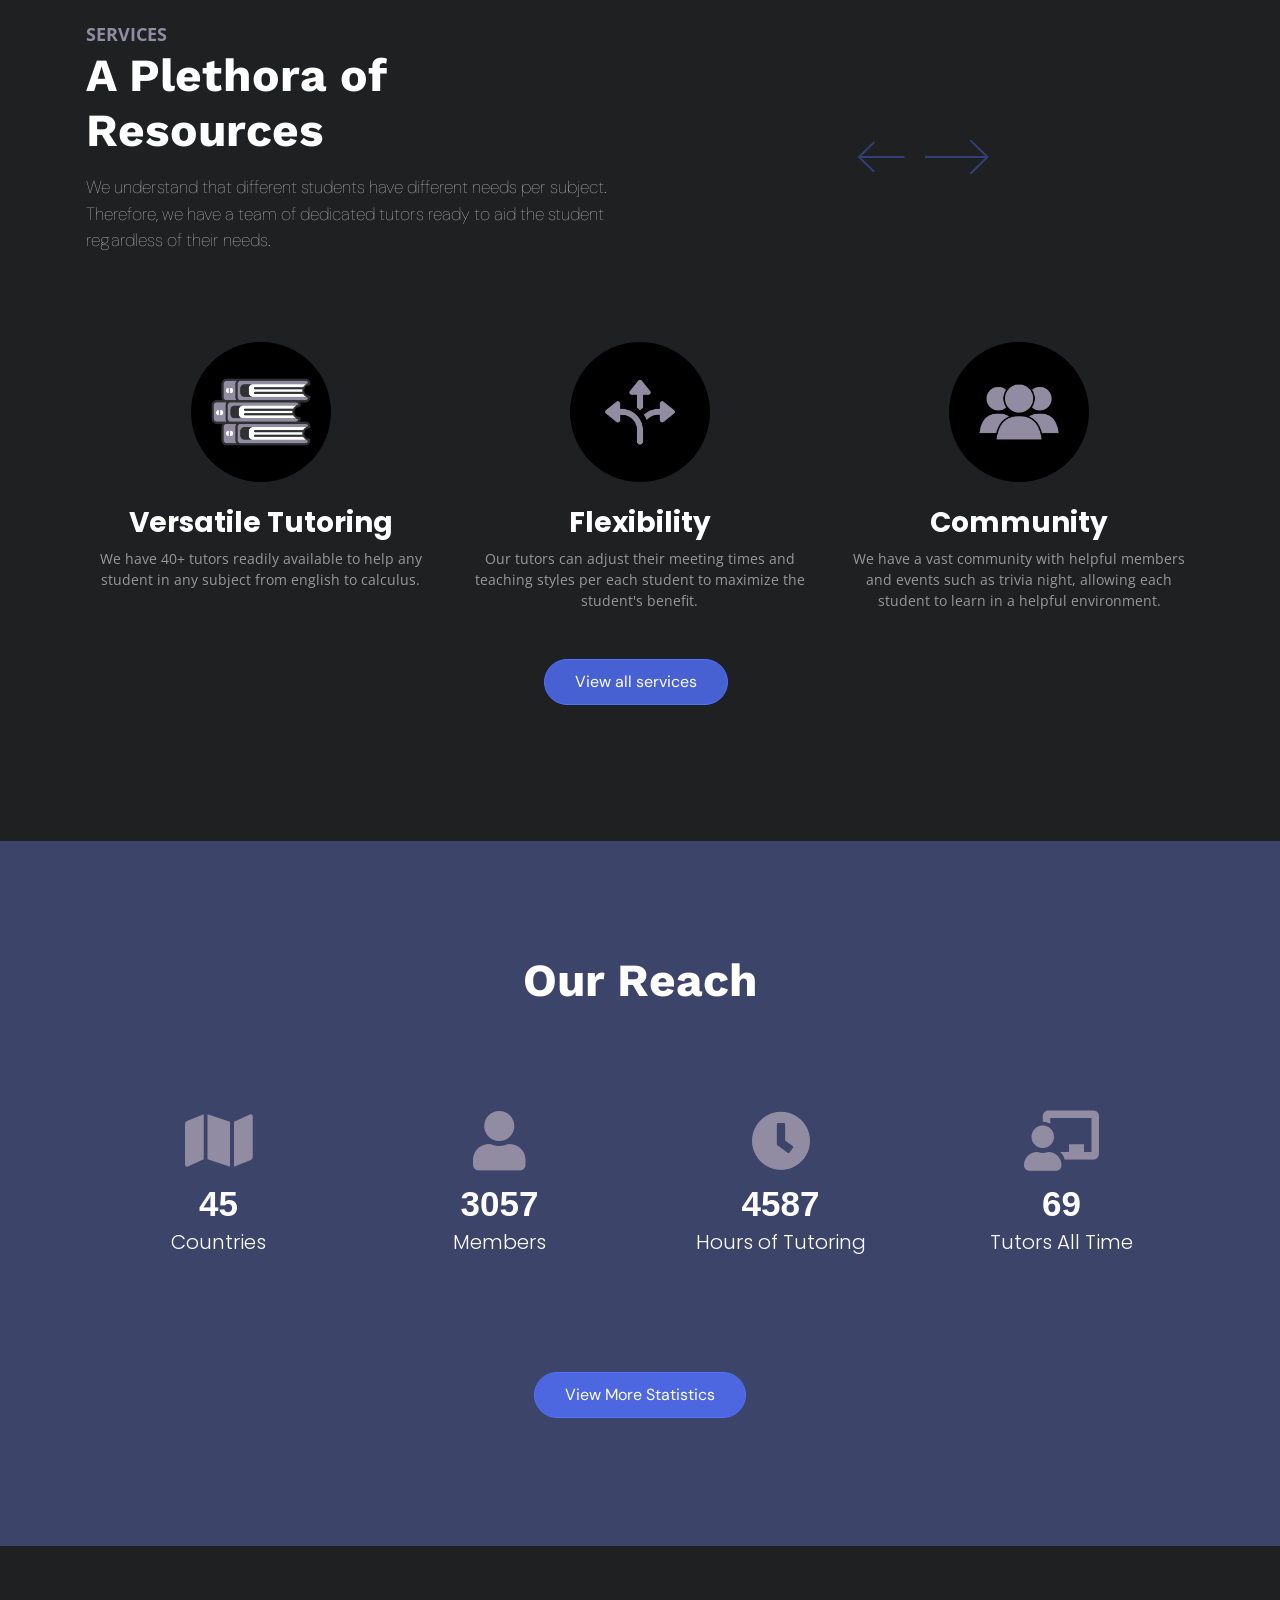
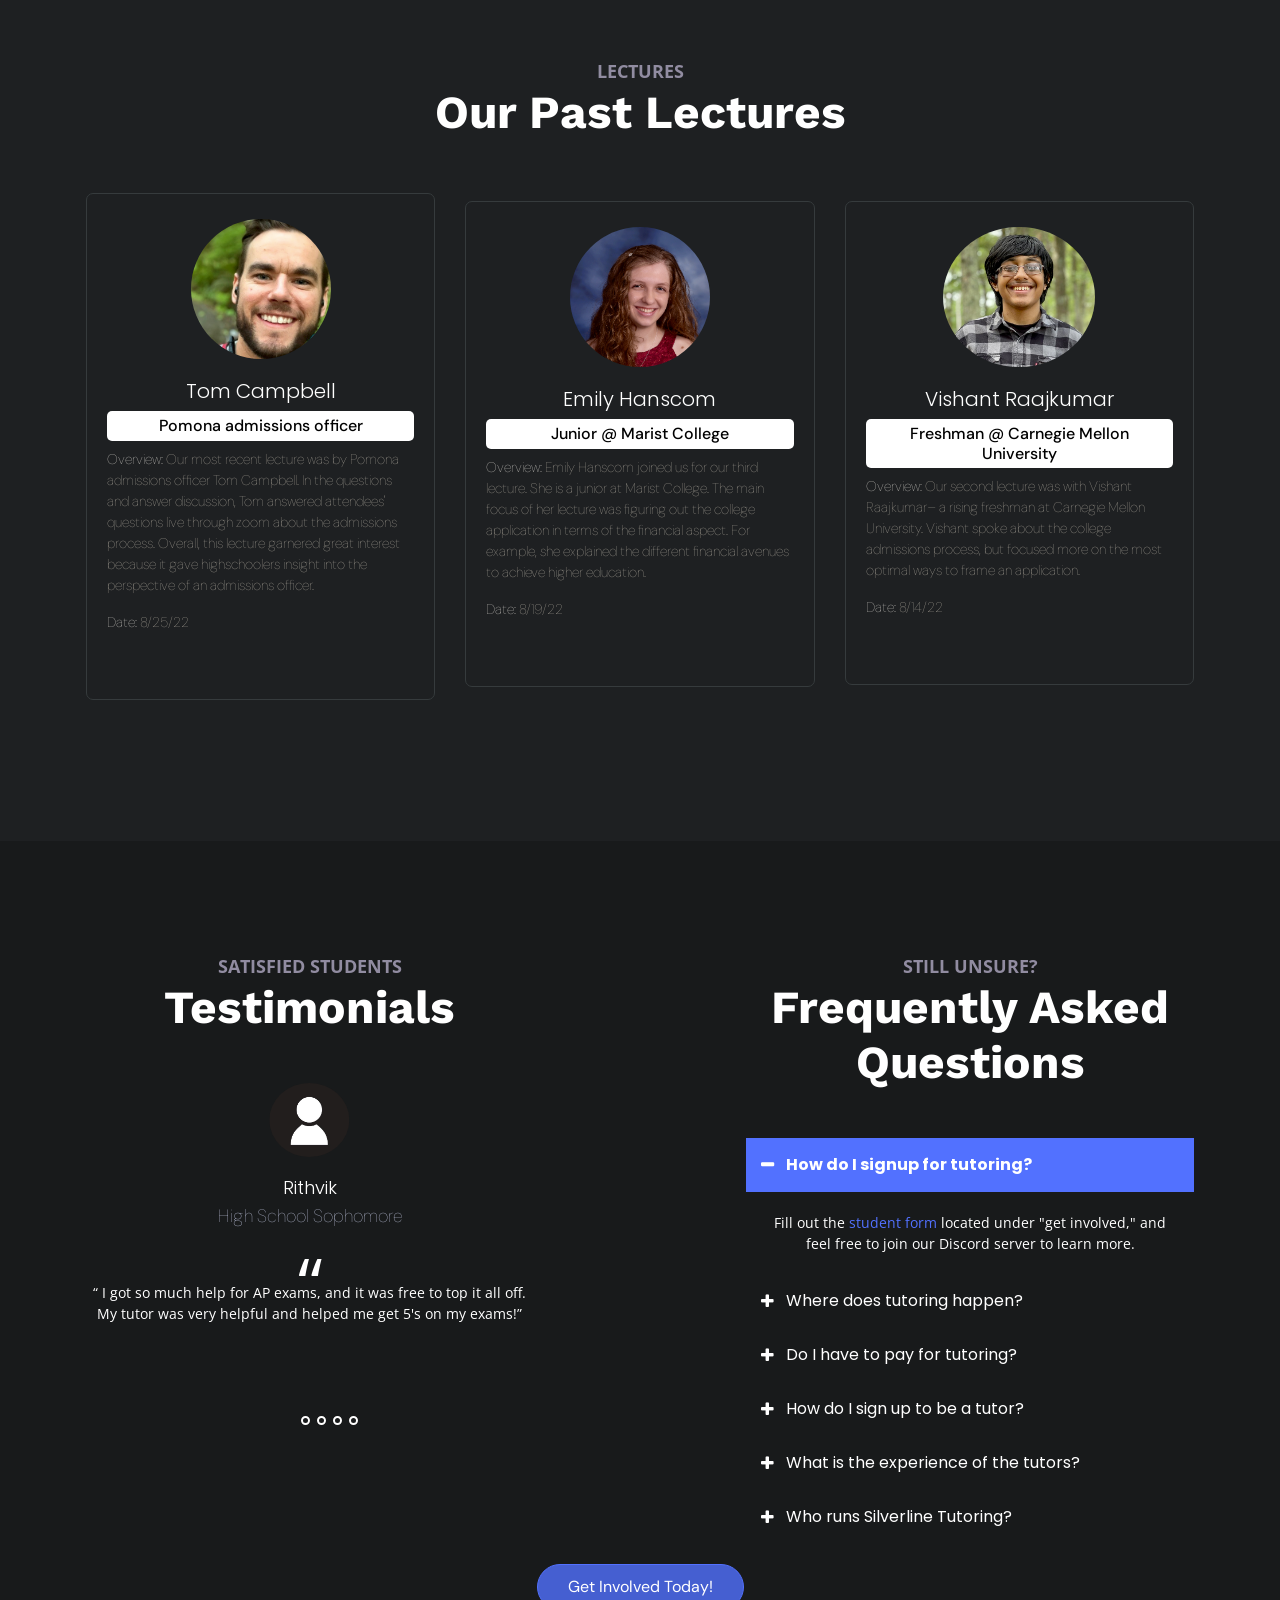
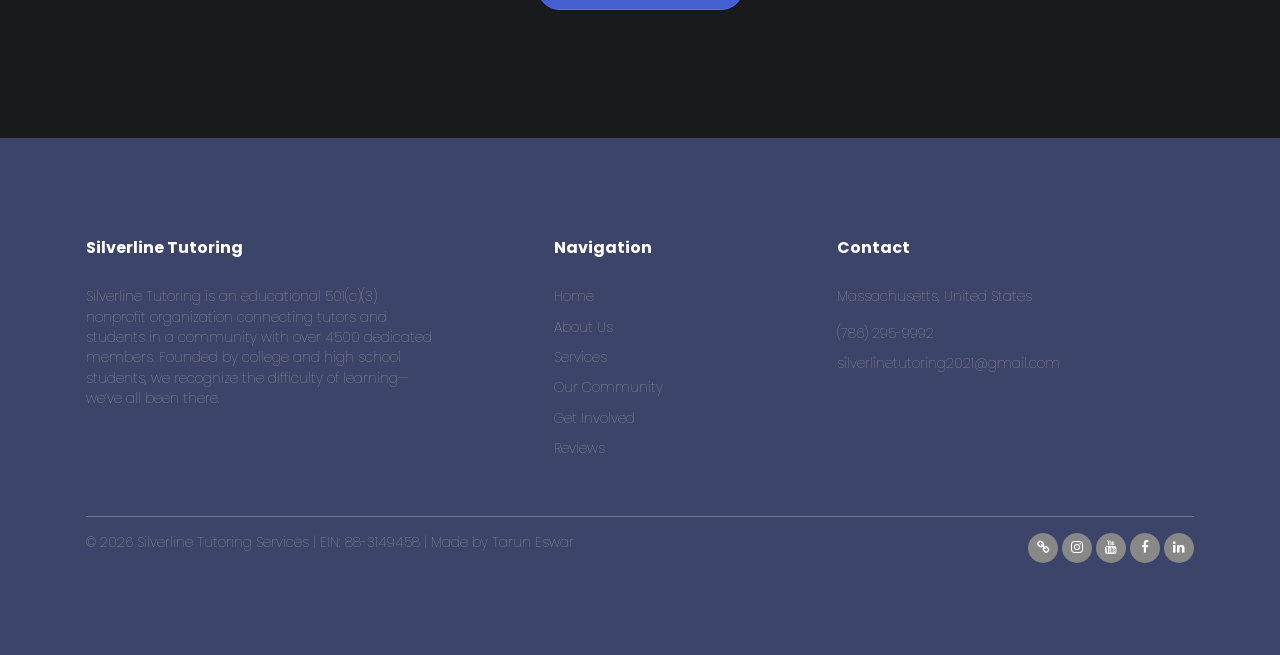
==== commit 46d9f7f3: "donations fix" ====
--- a/index.html
+++ b/index.html
@@ -120,9 +120,9 @@
 							<p class="my-4" data-aos="fade-up" data-aos-delay="300"><a href="/get-involved.html"
 									target="_blank" class="btn btn-primary">Tutor
 									Signup</a></p>
-							<p class="my-4" data-aos="fade-up" data-aos-delay="300"><a
+							<!-- <p class="my-4" data-aos="fade-up" data-aos-delay="300"><a
 									href="https://silverlinetutoringinc.betterworld.org/donate" target="_blank"
-									class="btn btn-primary">Donate</a></p>
+									class="btn btn-primary">Donate</a></p> -->
 						</div>
 				</div>
 			</div>
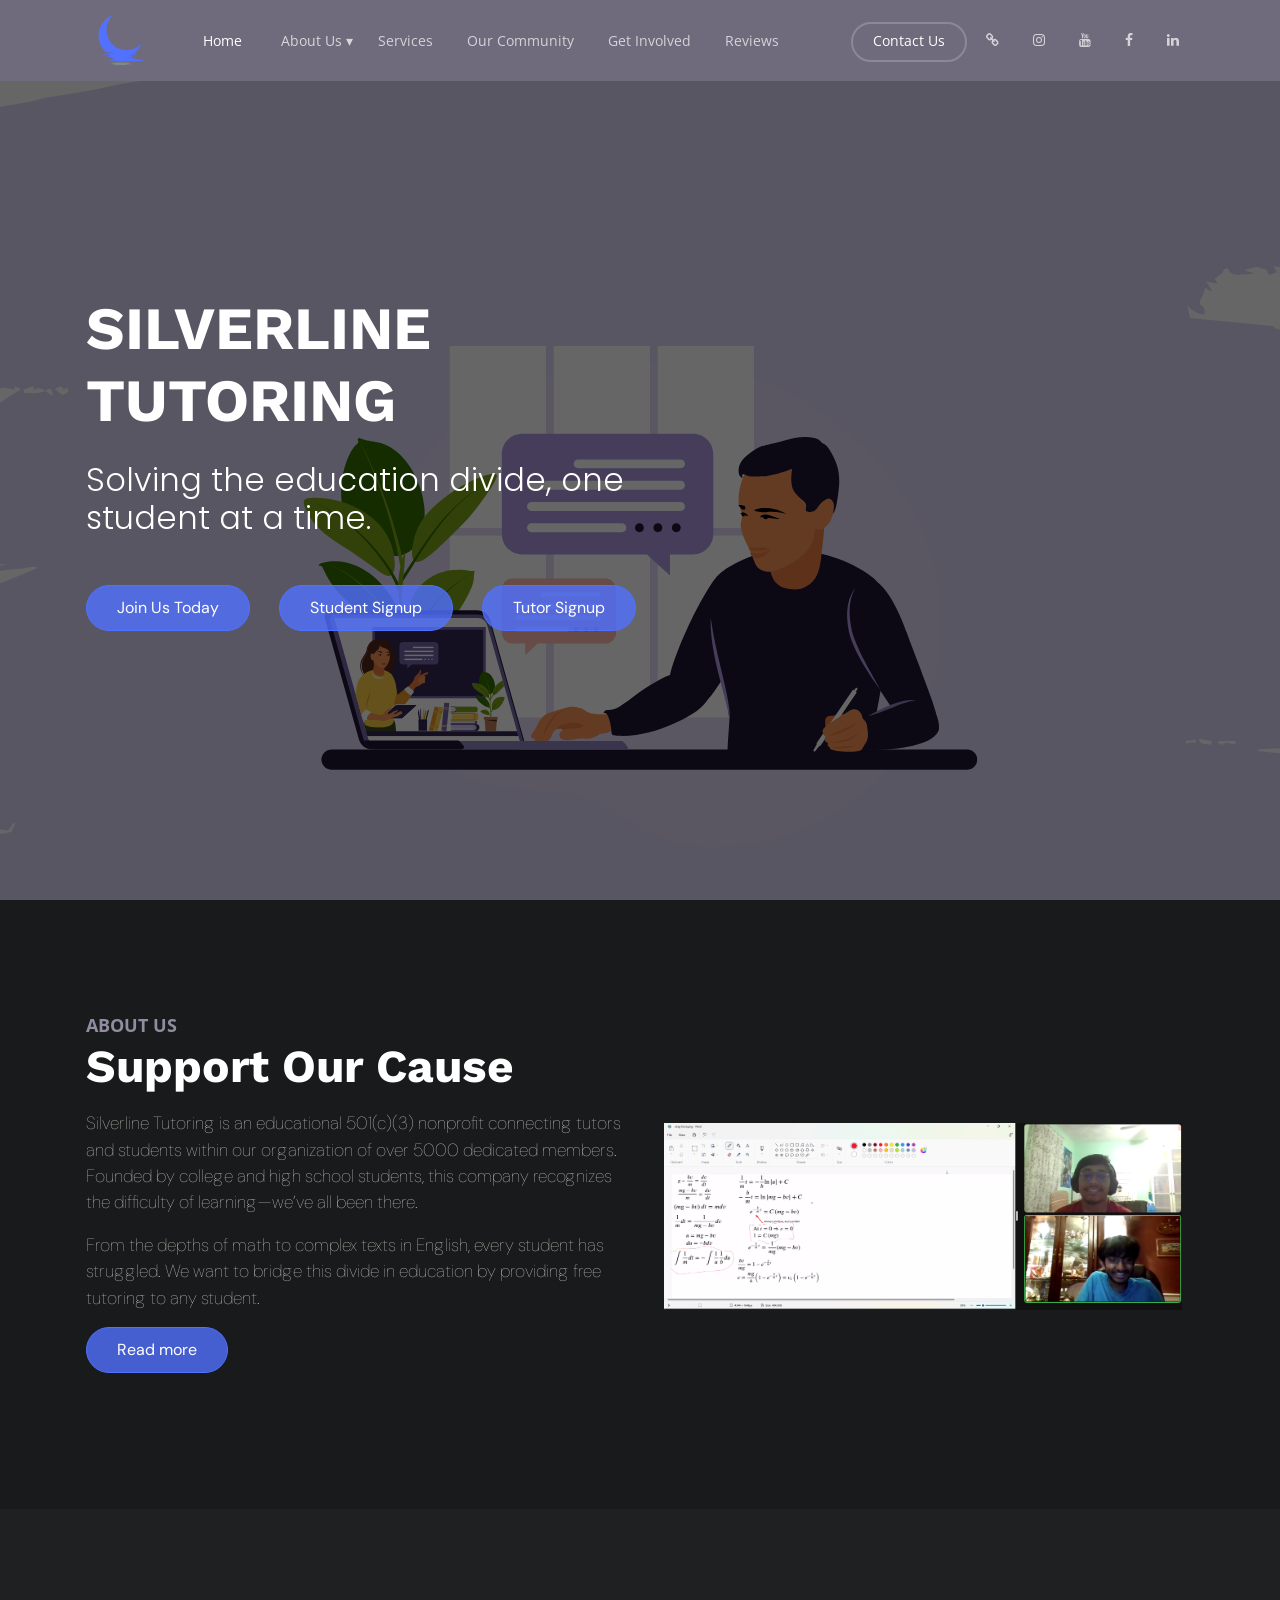
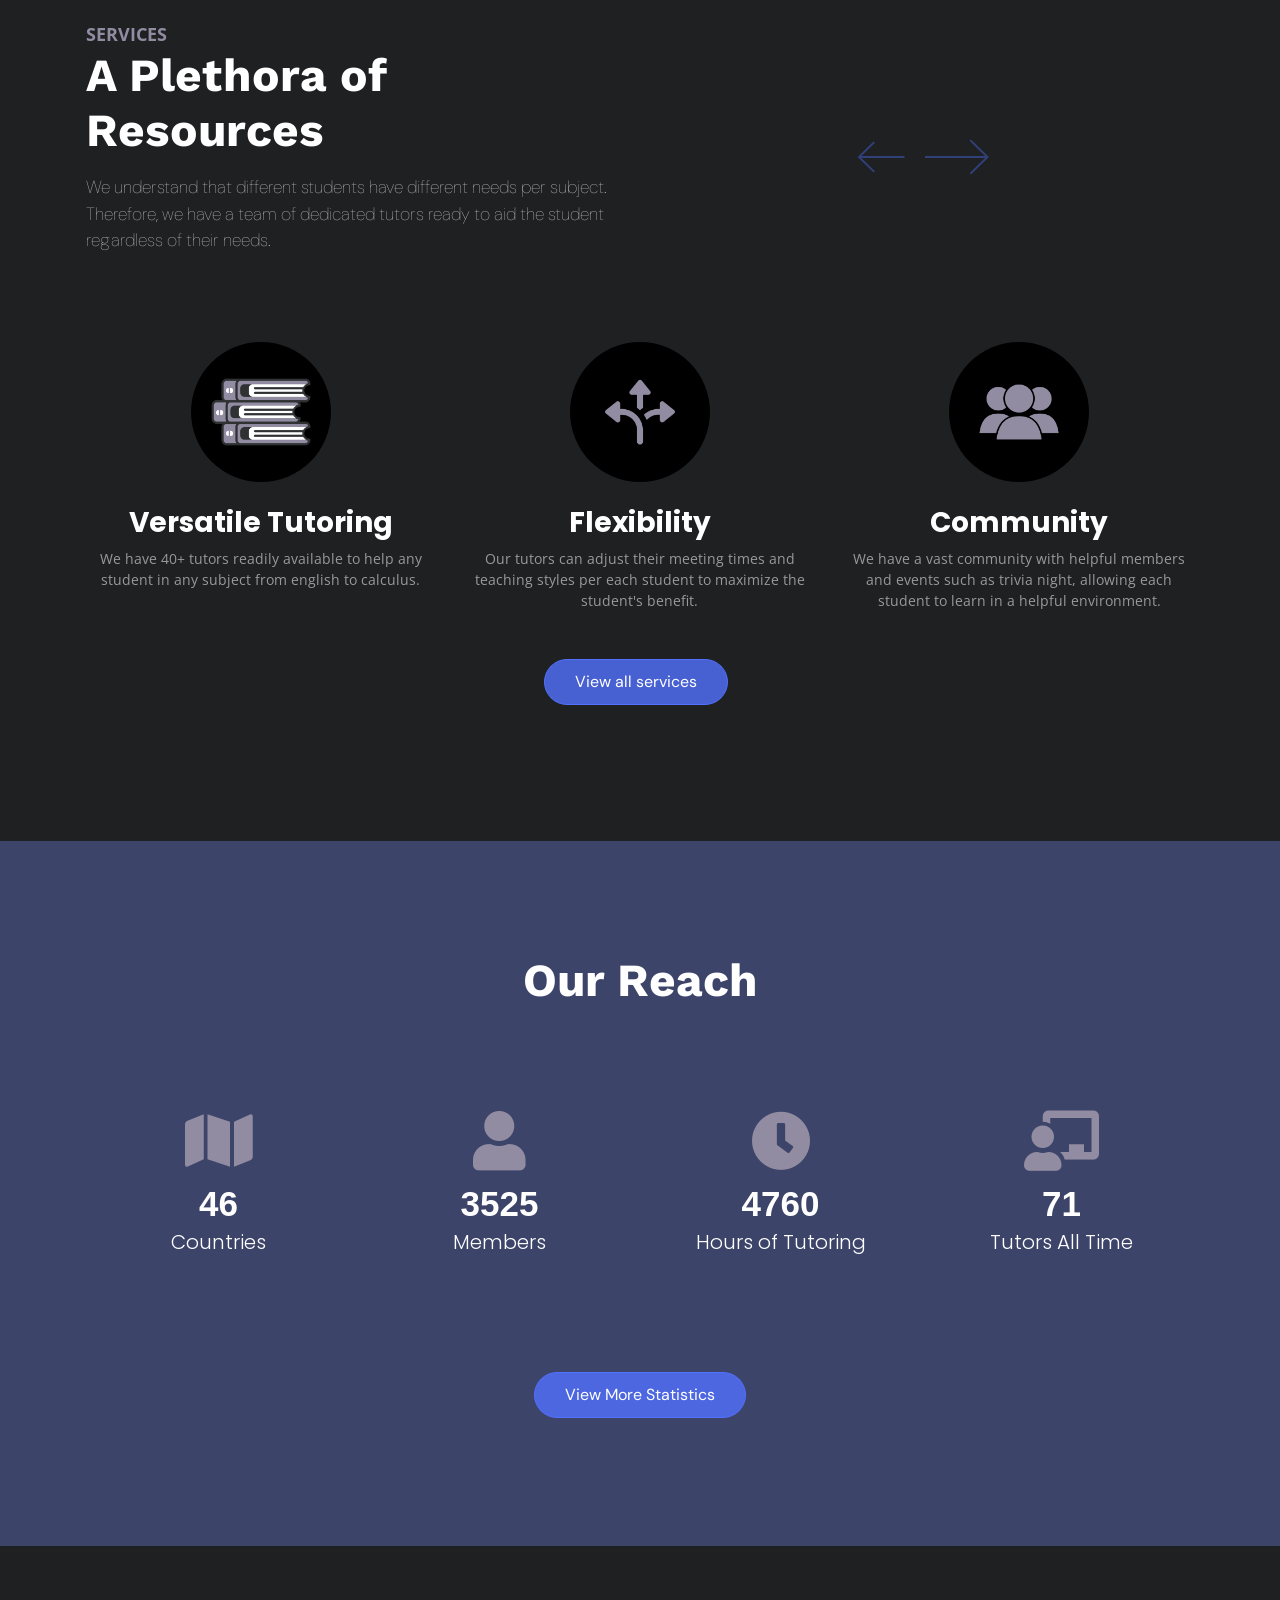
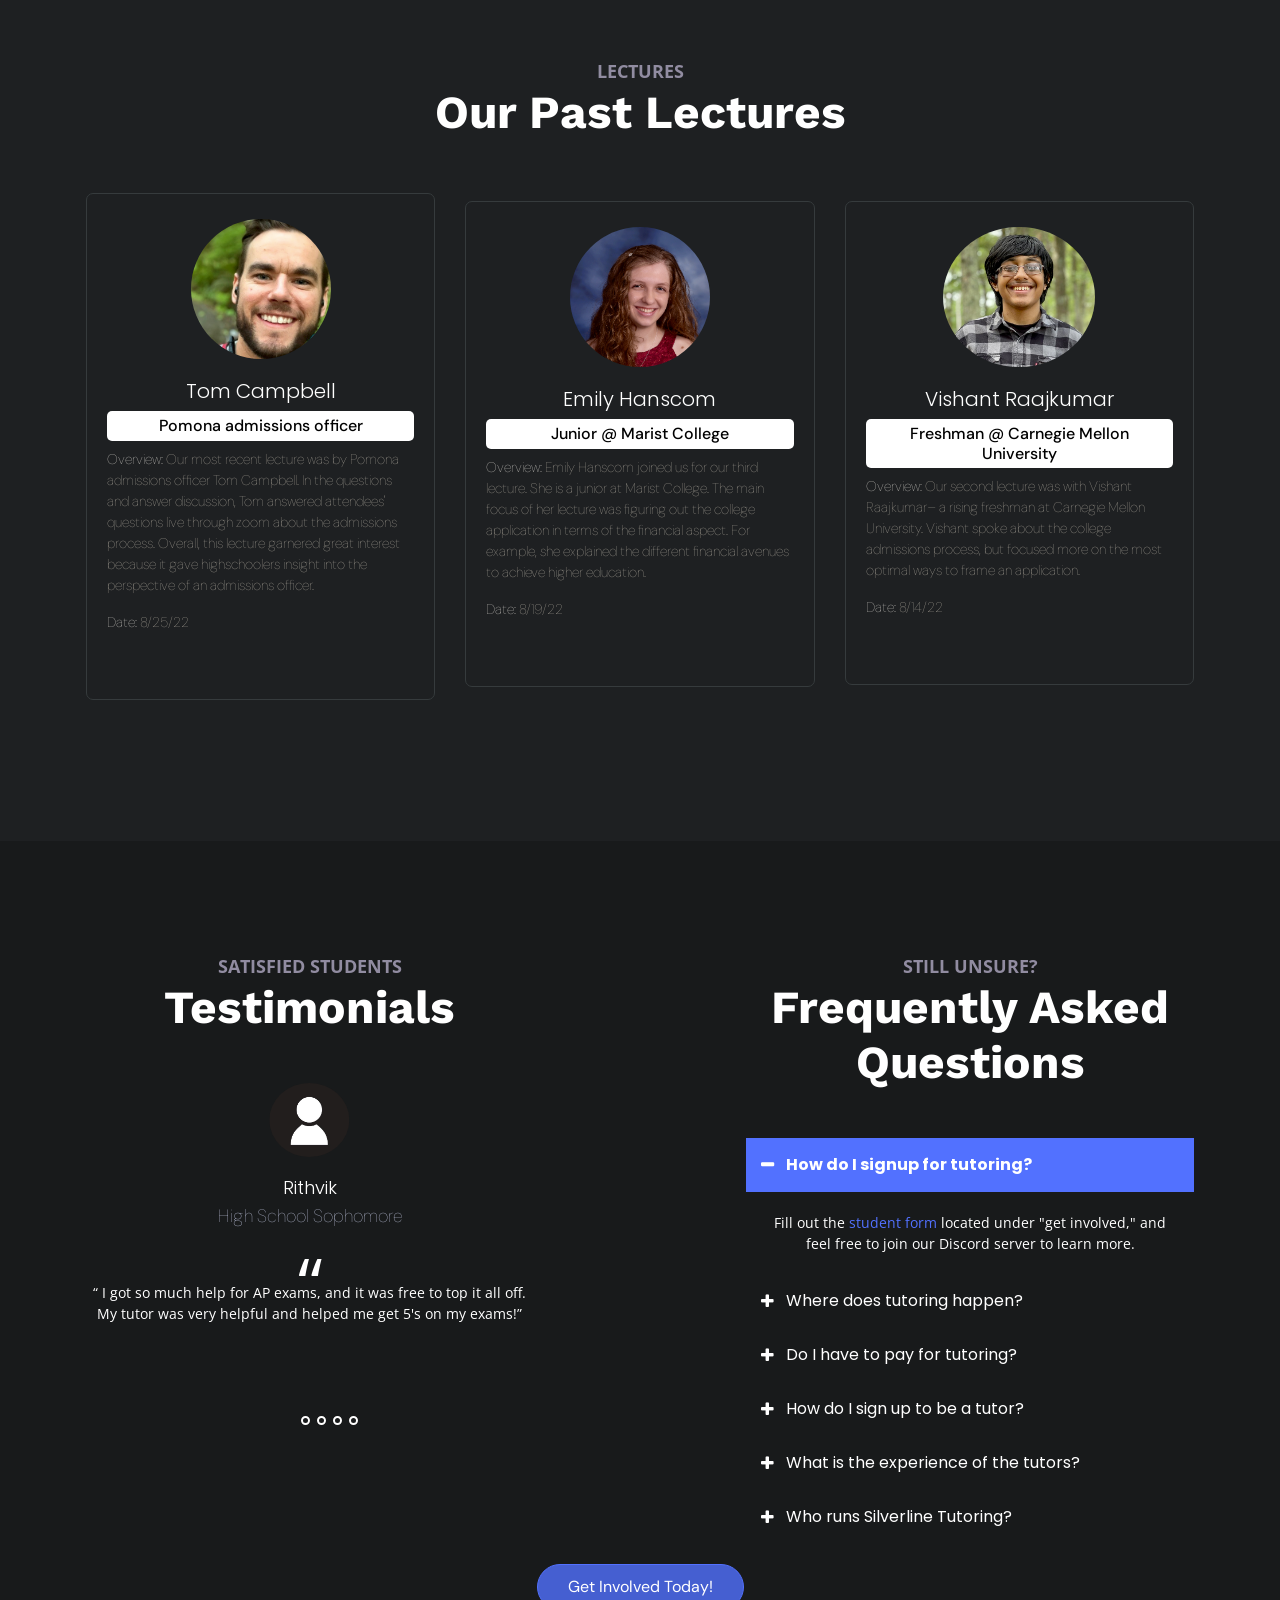
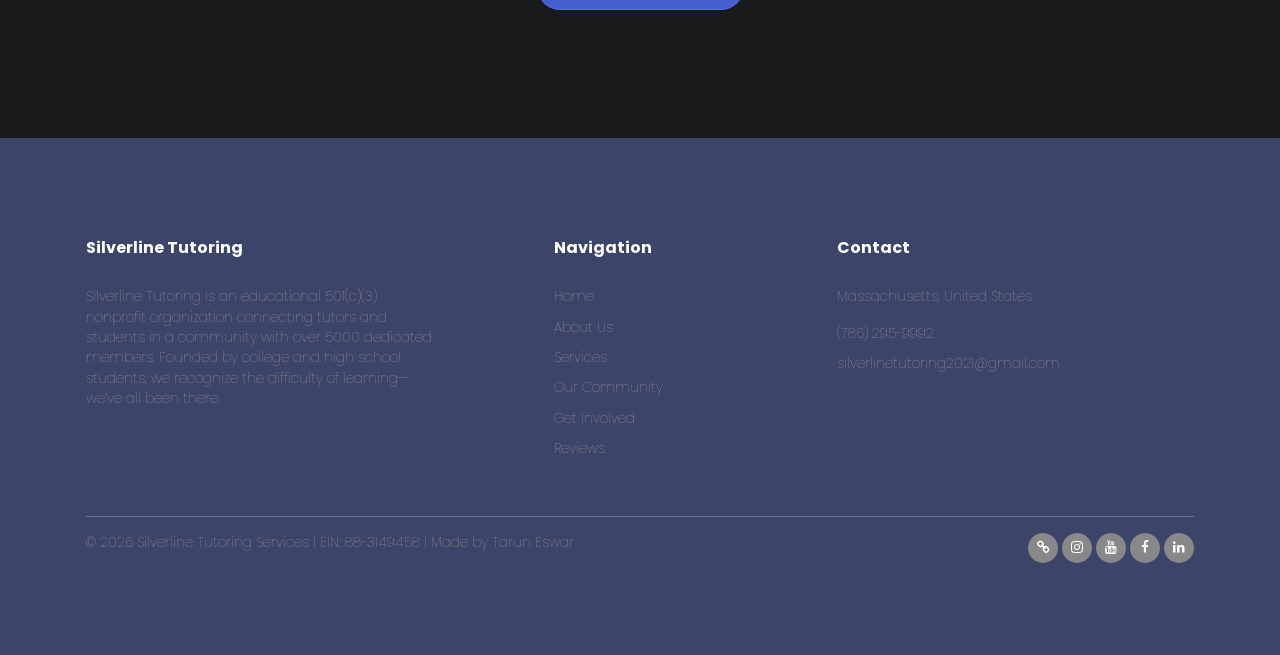
==== commit dc426e94: "update members stat to 5k" ====
--- a/index.html
+++ b/index.html
@@ -136,7 +136,7 @@
 					<h2 class="heading mb-3" data-aos="fade-up" data-aos-delay="100">Support Our Cause</h2>
 
 					<p data-aos="fade-up" data-aos-delay="200">Silverline Tutoring is an educational 501(c)(3) nonprofit
-						connecting tutors and students within our organization of over 4500 dedicated members. Founded
+						connecting tutors and students within our organization of over 5000 dedicated members. Founded
 						by college and high school students, this company recognizes the difficulty of learning—we’ve
 						all been there.
 					</p>
@@ -263,7 +263,7 @@
 						</div>
 						<div class="col-lg-33 stats pb-5">
 							<i class="fa fa-user" aria-hidden="true"></i>
-							<div class="counting" data-count="4500">0</div>
+							<div class="counting" data-count="5000">0</div>
 							<h5>Members</h5>
 						</div>
 						<div class="col-lg-33 stats pb-5">
@@ -639,7 +639,7 @@
 					<div class="widget">
 						<h3>Silverline Tutoring</h3>
 						<p>Silverline Tutoring is an educational 501(c)(3) nonprofit organization connecting tutors and
-							students in a community with over 4500 dedicated members. Founded by college and high school
+							students in a community with over 5000 dedicated members. Founded by college and high school
 							students, we recognize
 							the difficulty of learning—we’ve all been there.</p>
 					</div>
